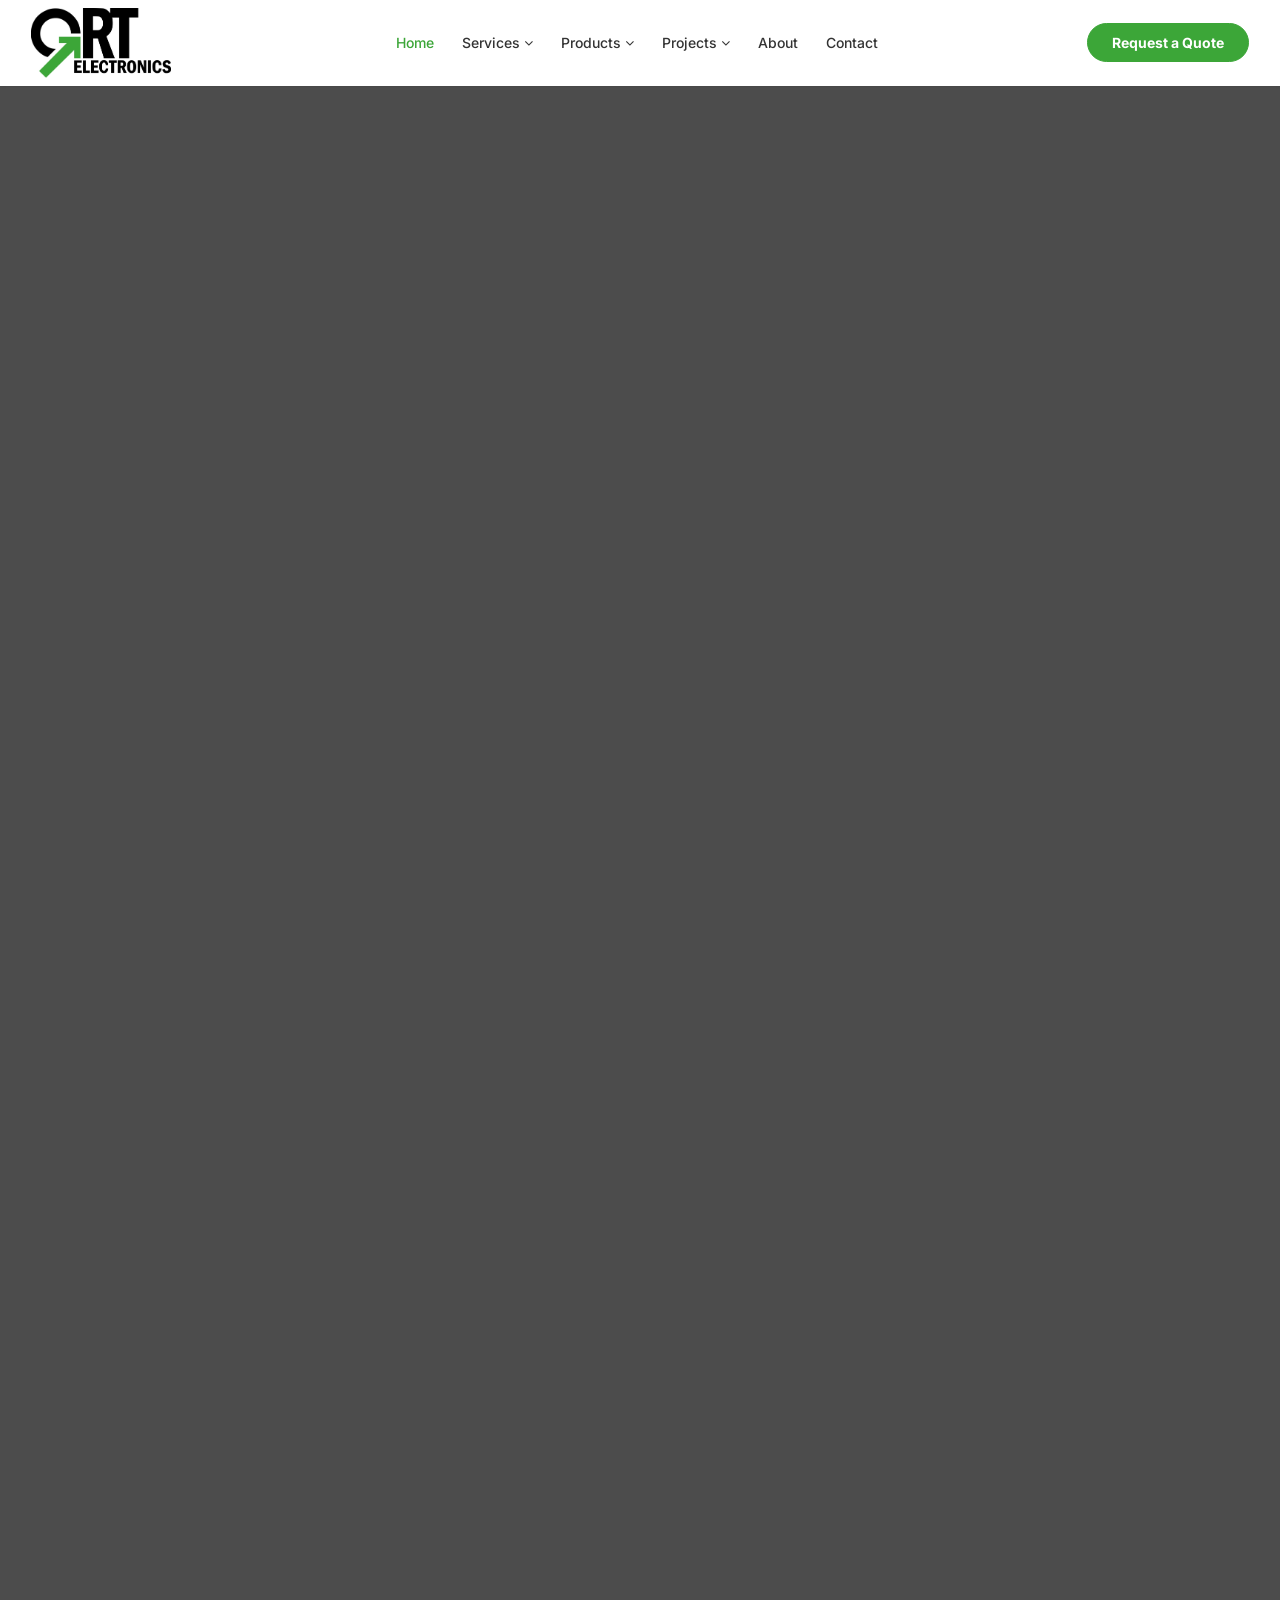
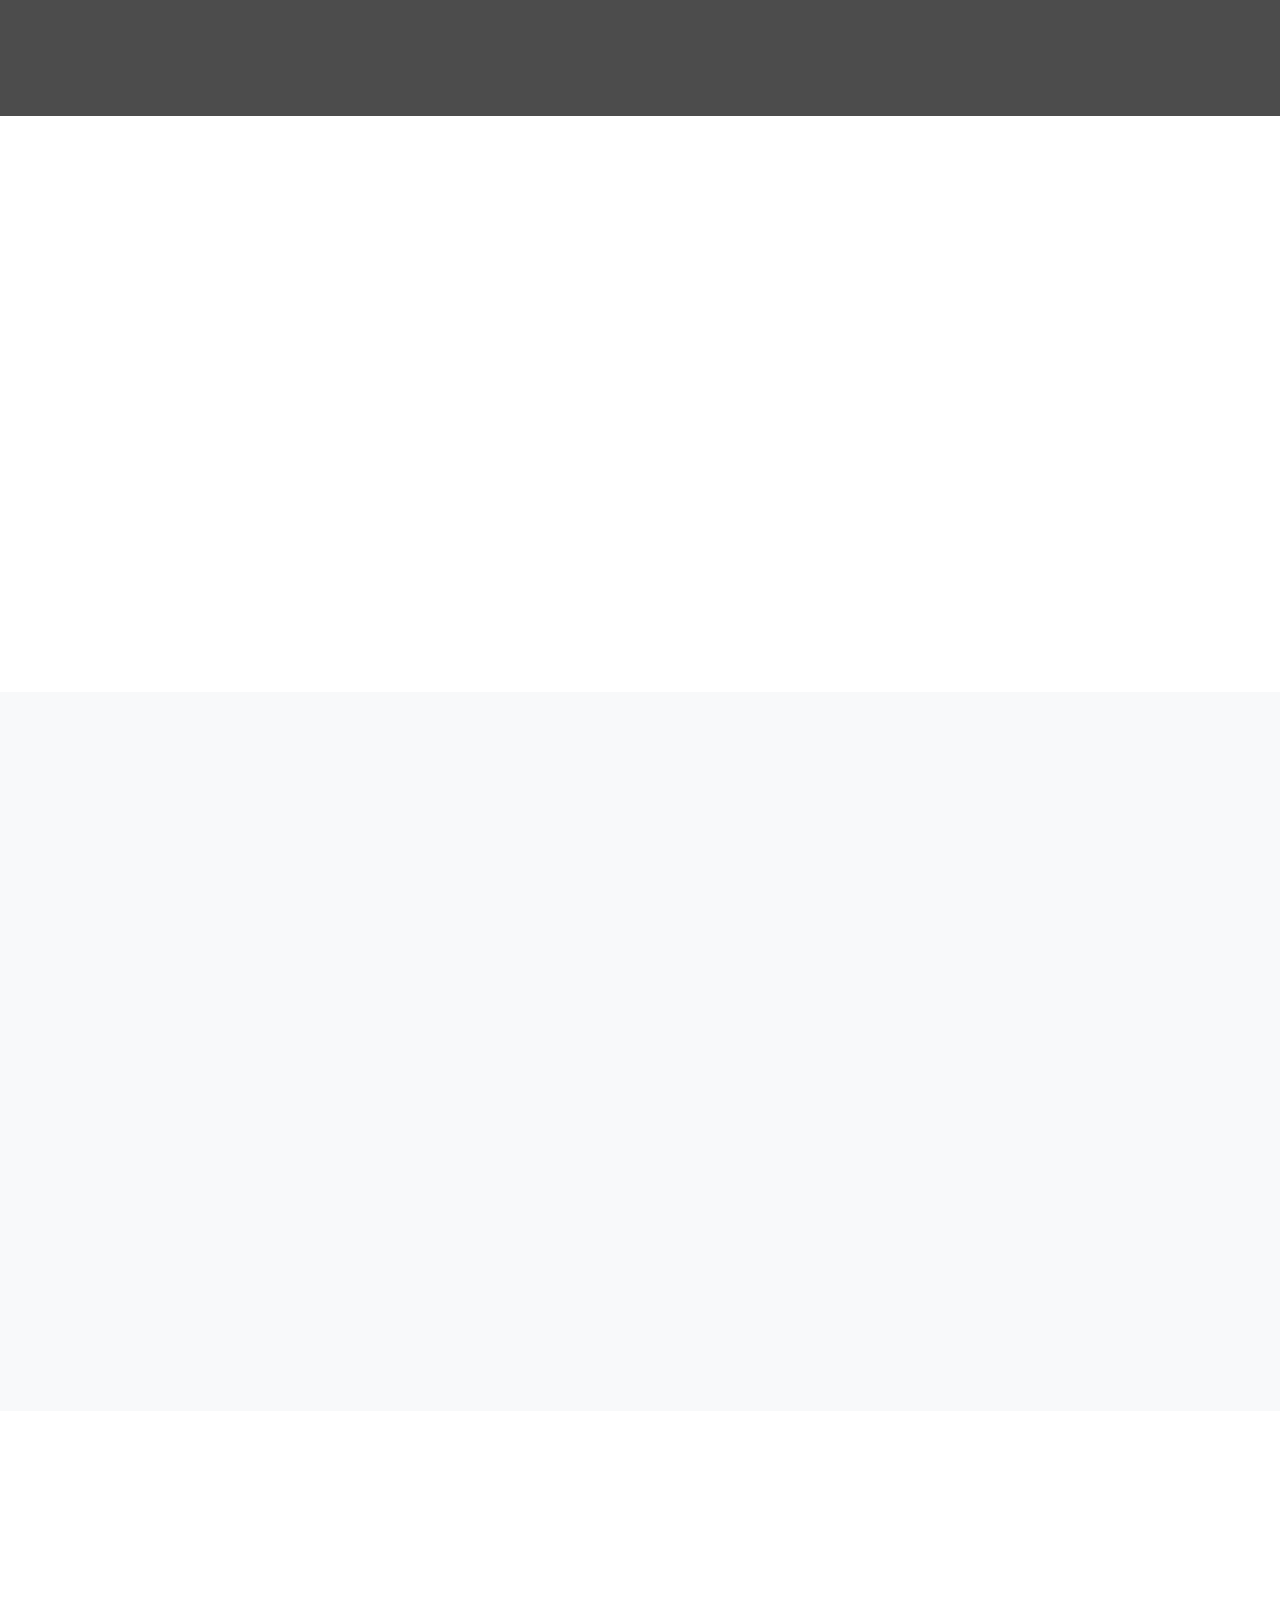
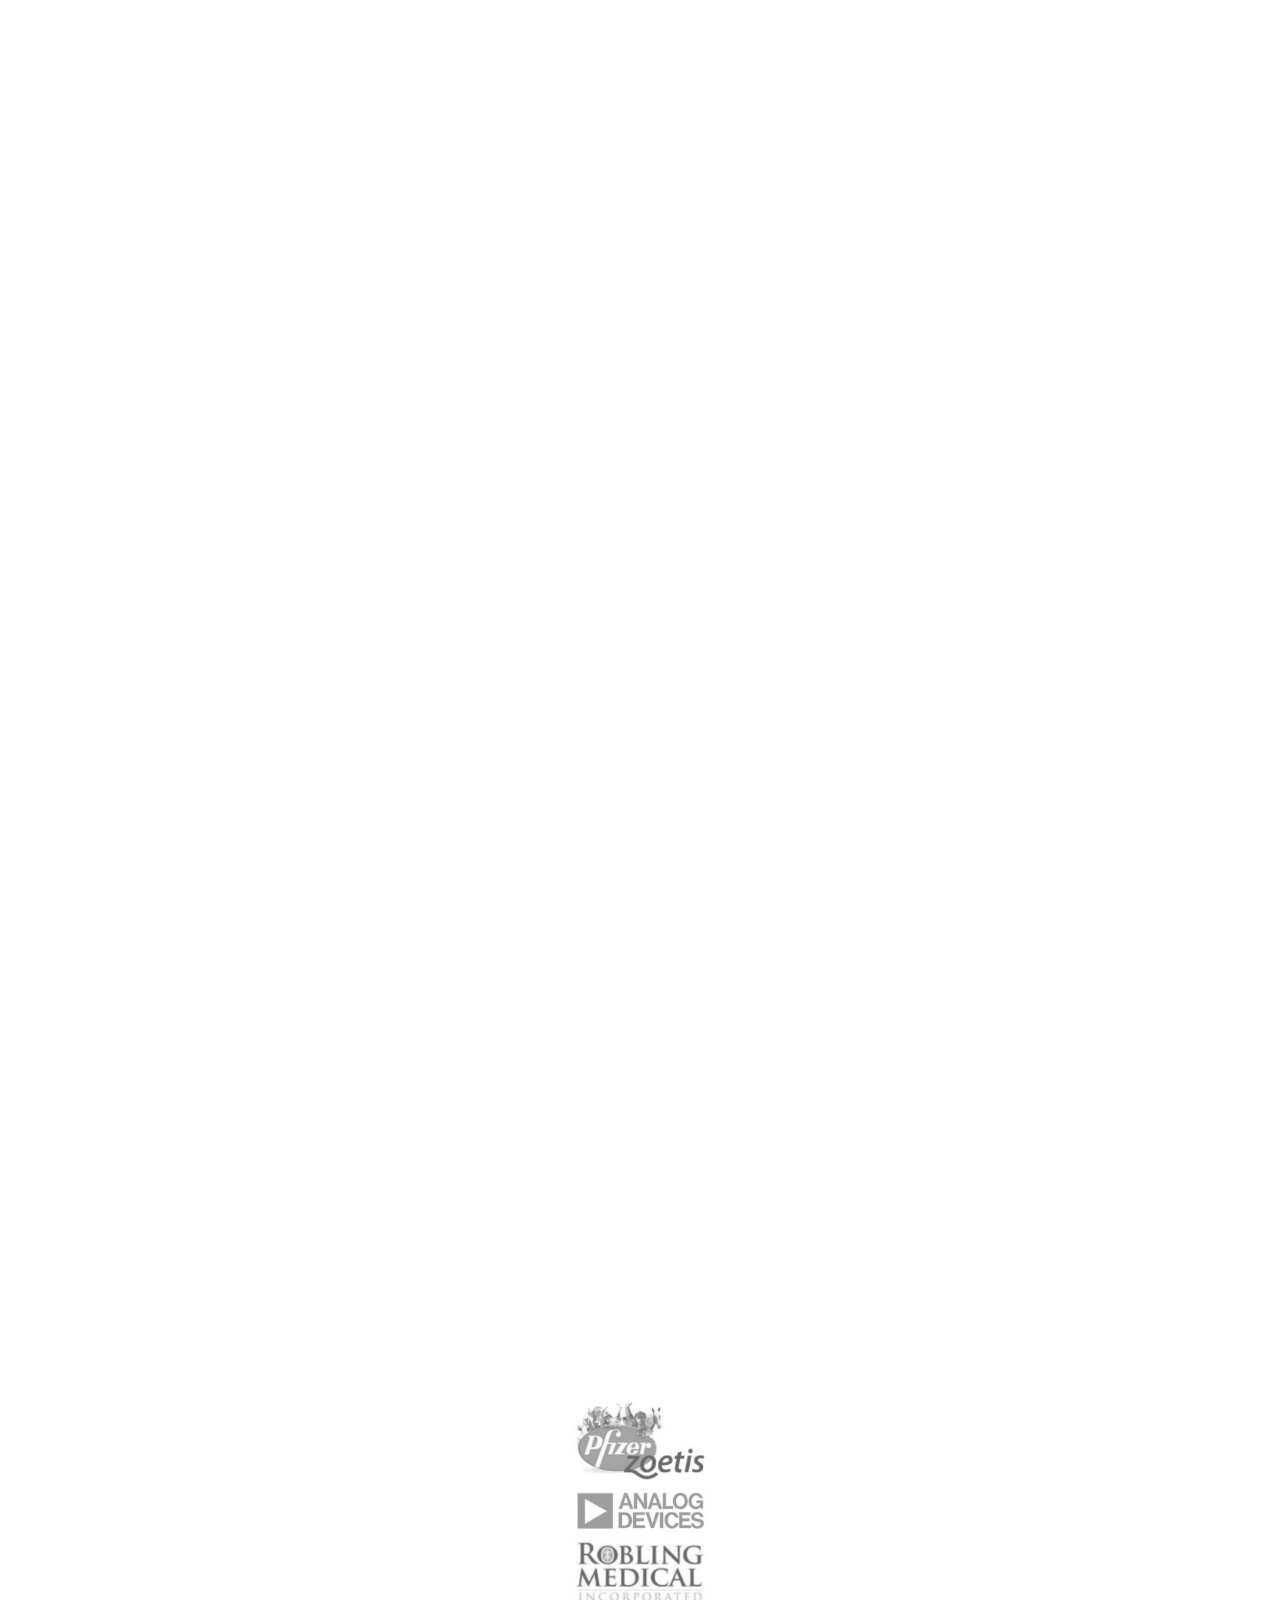
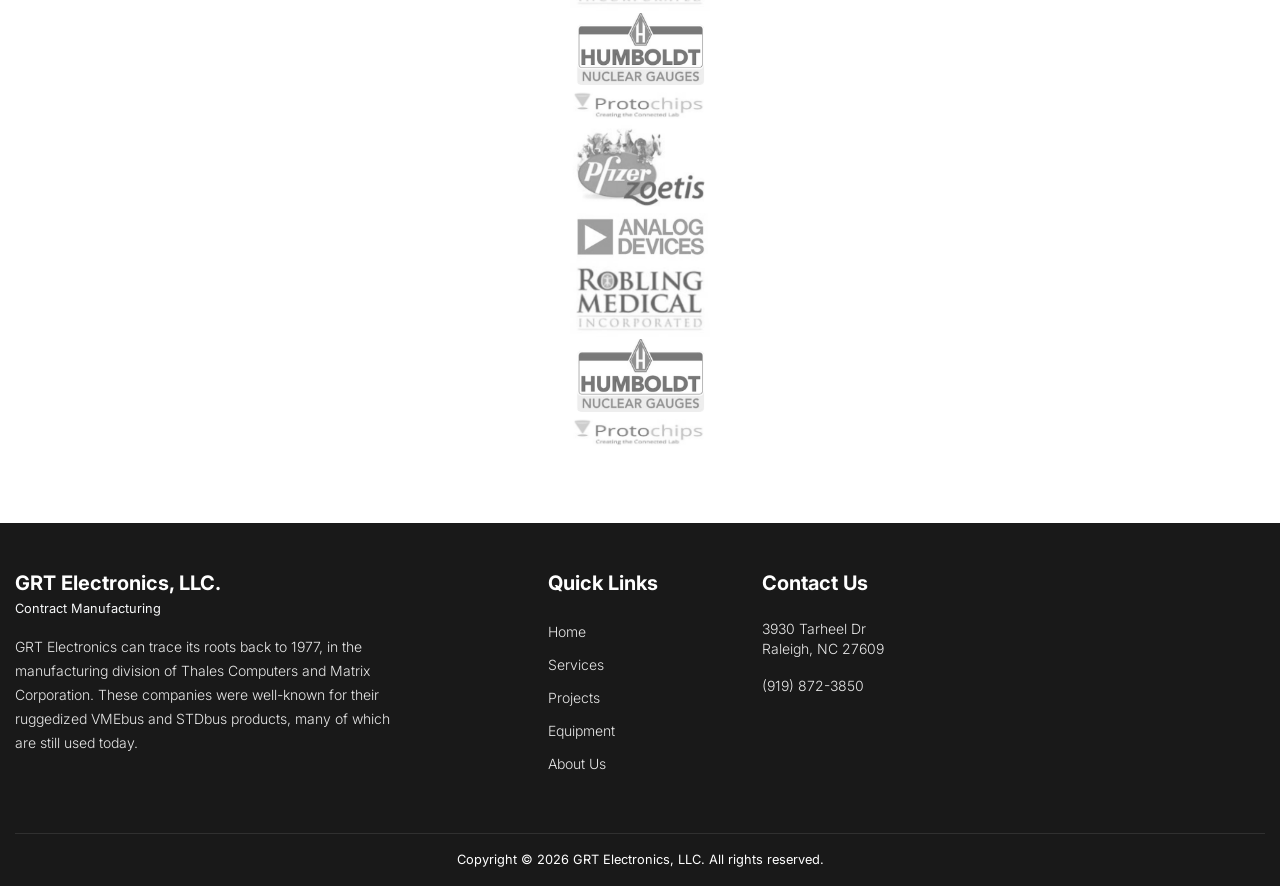
==== index.html @ ee2678ef "added new html" ====
<!DOCTYPE html>
<html lang="en">

<head>
  <meta charset="utf-8">
  <meta http-equiv="X-UA-Compatible" content="IE=edge">
  <meta name="viewport" content="width=device-width, initial-scale=1">
  <title>GRT Electronics - Contract Manufacturing</title>

  <link href="https://fonts.googleapis.com/css2?family=Figtree:ital,wght@0,300..900;1,300..900&display=swap"
    rel="stylesheet">

  <link href="https://unpkg.com/aos@2.3.1/dist/aos.css" rel="stylesheet">

  <link
    href="https://fonts.googleapis.com/css2?family=Inter:ital,opsz,wght@0,14..32,100..900;1,14..32,100..900&display=swap"
    rel="stylesheet">

  <link href="https://maxcdn.bootstrapcdn.com/bootstrap/4.0.0/css/bootstrap.min.css" rel="stylesheet">
  <link rel="stylesheet" href="https://maxcdn.bootstrapcdn.com/font-awesome/4.7.0/css/font-awesome.min.css">
  <link rel="stylesheet" type="text/css" href="https://cdn.jsdelivr.net/npm/slick-carousel@1.8.1/slick/slick.css" />
  <link rel="stylesheet" type="text/css"
    href="https://cdn.jsdelivr.net/npm/slick-carousel@1.8.1/slick/slick-theme.css" />
  <link href="assets/css/style.css" rel="stylesheet">
  <link href="assets/css/responsive.css" rel="stylesheet">

</head>

<body>

  <!-- Start header -->
  <header id="header" class="bg-white shadow-sm sticky-top">
    <div class="container">
      <nav class="navbar navbar-expand-lg navbar-light py-2">
        <a class="navbar-brand d-flex align-items-center p-0" href="#">
          <img src="assets/images/GRTELECTRONICSlogo.jpg" width="140" height="auto" />
        </a>
        <button class="navbar-toggler" type="button" data-toggle="collapse" data-target="#navbarNav">
          <span class="navbar-toggler-icon"></span>
        </button>
        <div class="collapse navbar-collapse" id="navbarNav">
          <ul class="navbar-nav mx-auto">
            <li class="nav-item active"><a class="nav-link" href="#">Home</a></li>
            <li class="nav-item"><a class="nav-link" href="#">Services <i class="fa fa-angle-down"></i></a></li>
            <li class="nav-item"><a class="nav-link" href="#">Products <i class="fa fa-angle-down"></i></a></li>
            <li class="nav-item"><a class="nav-link" href="#">Projects <i class="fa fa-angle-down"></i></a></li>
            <li class="nav-item"><a class="nav-link" href="#">About</a></li>
            <li class="nav-item"><a class="nav-link" href="#">Contact</a></li>
          </ul>
          <div class="form-inline mt-2 mt-lg-0">
            <a href="#" class="btn btn-success btn-sm px-4 py-2 font-weight-bold shadow-sm custom-btn">Request
              a
              Quote</a>
          </div>
        </div>
      </nav>
    </div>
  </header>
  <!-- End Header -->

  <!-- Start body content -->
  <div class="main_wrap">

    <!-- Slider Section -->
    <section class="main-slider-wrap">
      <div class="main-slider">
        <div class="slider-item">
          <div class="slider-item-bg"
            style="background-image: url('https://images.unsplash.com/photo-1517420704952-d9f39e95b43e?ixlib=rb-4.0.3&auto=format&fit=crop&w=1920&q=80');">
            <div class="container text-white slider-content" data-aos="fade-up" data-aos-duration="1500">
              <h1 class="font-weight-bold display-4 mb-3">Automated SMT Lines</h1>
              <p class="lead" style="max-width: 600px;">Capable of placing packages as small as 0402 and as complex as
                1100 pins BGAs</p>
              <div class="mt-4 pt-2">
                <a href="#" class="btn btn-success px-4 py-2 font-weight-bold shadow-sm custom-btn mr-3">Get a Quote</a>
                <a href="#" class="btn btn-outline-light px-4 py-2 font-weight-bold shadow-sm custom-btn">View
                  Services</a>
              </div>
            </div>
          </div>
        </div>
        <div class="slider-item">
          <div class="slider-item-bg"
            style="background-image: url('https://images.unsplash.com/photo-1555664424-778a1e5e1b48?ixlib=rb-4.0.3&auto=format&fit=crop&w=1920&q=80');">
            <div class="container text-white slider-content" data-aos="fade-up" data-aos-duration="1500">
              <h1 class="font-weight-bold display-4 mb-3">High Quality Manufacturing</h1>
              <p class="lead" style="max-width: 600px;">Delivering state-of-the-art electronics assemblies with
                uncompromised quality.</p>
              <div class="mt-4 pt-2">
                <a href="#" class="btn btn-success px-4 py-2 font-weight-bold shadow-sm custom-btn mr-3">Get a Quote</a>
                <a href="#" class="btn btn-outline-light px-4 py-2 font-weight-bold shadow-sm custom-btn">View
                  Services</a>
              </div>
            </div>
          </div>
        </div>
      </div>
    </section>

    <!-- Electronics Manufacturing -->
    <section class="electronics-manufacturing pt-60 pb-60 bg-white">
      <div class="container">
        <div class="row">
          <div class="col-md-12 text-center section-header" data-aos="fade-up" data-aos-duration="1000">
            <h2 class="font-weight-bold text-success mb-3">Electronics Manufacturing</h2>
            <p class="text-muted" style="max-width: 900px; margin: 0 auto 50px auto;">GRT Electronics is a contract
              manufacturer offering full production services for our clients in a leaner and cost-effective approach. We
              are
              dedicated to on-time, schedule-driven performance with open communication to our clients.</p>
          </div>
        </div>

        <div class="row align-items-center">
          <div class="col-md-6">
            <div class="electrical-image" data-aos="fade-up" data-aos-duration="1500">
              <img src="http://www.grtelectronics.com/Images/Free/Circ%20(3).jpg" alt="">
            </div>
          </div>
          <div class="col-md-6">
            <div class="electrical-content" data-aos="fade-up" data-aos-duration="1500">
              <h3 class="font-weight-bold mb-4">We primarily serve customers searching for the following services:</h3>
              <ul class="list-unstyled check-list text-secondary">
                <li>Quick-turn
                  prototype production</li>
                <li>Contract
                  manufacturing usually 1~1000 pcs runs, but have gone as high as 5000 for a
                  single run</li>
                <li>Inventory
                  management and partial turnkey services</li>
                <li>Prototype/Production design assistance</li>
                <li>Consultation; problem
                  solving; cost reduction; process/manufacturing engineering</li>
                <li>Component/XRAY services</li>
              </ul>
            </div>
          </div>
        </div>
      </div>
    </section>

    <!-- Services Section -->
    <section class="services-section pb-60 bg-light pt-60">
      <div class="container">
        <div class="row mb-5">
          <div class="col-12 text-center section-header" data-aos="fade-up" data-aos-duration="1000">
            <h2 class="font-weight-bold text-success mb-3">Our Services</h2>
            <p class="text-muted" style="max-width: 700px; margin: 0 auto;">We offer a variety of services that fit
              within our scope as a contract manufacturer.</p>
          </div>
        </div>
        <div class="row">
          <div class="col-md-4 mb-4">
            <div class="card border-0 shadow-sm h-100 py-4 px-3 text-center  service-card" data-aos="fade-up"
              data-aos-duration="1500">
              <div class="card-body">
                <i class="fa fa-microchip fa-3x mb-4 text-success"></i>
                <div class="service-content">
                  <h3 class="card-title font-weight-bold mb-2">Through Hole Assembly</h3>
                  <p class="text-secondary">Lorem ipsum dolor sit amet, consectetur adipiscing elit, sed do eiusmod
                    tempor
                    incididunt ut labore
                    et dolore magna aliqua. Ut enim ad minim veniam, nisi ut aliquip ex ea commodo consequat.</p>
                </div>
              </div>
            </div>
          </div>
          <div class="col-md-4 mb-4">
            <div class="card border-0 shadow-sm h-100 py-4 px-3 text-center  service-card" data-aos="fade-up"
              data-aos-duration="1700">
              <div class="card-body">
                <i class="fa fa-cogs fa-3x mb-4 text-success"></i>
                <div class="service-content">
                  <h3 class="card-title font-weight-bold mb-2">Surface Mount Assembly</h3>
                  <p class="text-secondary">Lorem ipsum dolor sit amet, consectetur adipiscing elit, sed do eiusmod
                    tempor
                    incididunt ut labore
                    et dolore magna aliqua. Ut enim ad minim veniam, nisi ut aliquip ex ea commodo consequat.</p>
                </div>
              </div>
            </div>
          </div>
          <div class="col-md-4 mb-4">
            <div class="card border-0 shadow-sm h-100 py-4 px-3 text-center  service-card" data-aos="fade-up"
              data-aos-duration="1900">
              <div class="card-body">
                <i class="fa fa-wrench fa-3x mb-4 text-success"></i>
                <div class="service-content">
                  <h3 class="card-title font-weight-bold mb-2">Mechanical Assembly</h3>
                  <p class="text-secondary">Lorem ipsum dolor sit amet, consectetur adipiscing elit, sed do eiusmod
                    tempor
                    incididunt ut labore
                    et dolore magna aliqua. Ut enim ad minim veniam, nisi ut aliquip ex ea commodo consequat.</p>
                </div>
              </div>
            </div>
          </div>
          <div class="col-md-4 mb-4">
            <div class="card border-0 shadow-sm h-100 py-4 px-3 text-center service-card" data-aos="fade-up"
              data-aos-duration="2100">
              <div class="card-body">
                <i class="fa fa-lightbulb-o fa-3x mb-4 text-success"></i>
                <div class="service-content">
                  <h3 class="card-title font-weight-bold mb-2">Prototype Assistance</h3>
                  <p class="text-secondary">Lorem ipsum dolor sit amet, consectetur adipiscing elit, sed do eiusmod
                    tempor
                    incididunt ut labore
                    et dolore magna aliqua. Ut enim ad minim veniam, nisi ut aliquip ex ea commodo consequat.</p>
                </div>
              </div>
            </div>
          </div>
          <div class="col-md-4 mb-4">
            <div class="card border-0 shadow-sm h-100 py-4 px-3 text-center  service-card" data-aos="fade-up"
              data-aos-duration="1000">
              <div class="card-body">
                <i class="fa fa-refresh fa-3x mb-4 text-success"></i>
                <div class="service-content">
                  <h3 class="card-title font-weight-bold mb-2">Rework</h3>
                  <p class="text-secondary">Lorem ipsum dolor sit amet, consectetur adipiscing elit, sed do eiusmod
                    tempor
                    incididunt ut labore
                    et dolore magna aliqua. Ut enim ad minim veniam, nisi ut aliquip ex ea commodo consequat.</p>
                </div>
              </div>
            </div>
          </div>
          <div class="col-md-4 mb-4">
            <div class="card border-0 shadow-sm h-100 py-4 px-3 text-center service-card" data-aos="fade-up"
              data-aos-duration="1000">
              <div class="card-body">
                <i class="fa fa-check-square-o fa-3x mb-4 text-success"></i>
                <div class="service-content">
                  <h3 class="card-title font-weight-bold mb-2">Test</h3>
                  <p class="text-secondary">Lorem ipsum dolor sit amet, consectetur adipiscing elit, sed do eiusmod
                    tempor
                    incididunt ut labore
                    et dolore magna aliqua. Ut enim ad minim veniam, nisi ut aliquip ex ea commodo consequat.</p>
                </div>
              </div>
            </div>
          </div>
        </div>
      </div>
    </section>

    <!-- Projects Section -->
    <section class="projects-section pt-60 pb-5 bg-white">
      <div class="container">
        <div class="row text-center mb-5">
          <div class="col-12 section-header" data-aos="fade-up" data-aos-duration="1000">
            <h2 class="font-weight-bold text-success mb-3">Our Projects</h2>
            <p class="text-muted" style="max-width: 700px; margin: 0 auto;">From IT server infrastructure to industrial
              control systems, we put our premium manufacturing techniques to work for your diverse assemblies.</p>
          </div>
        </div>
        <div class="row">
          <div class="col-md-3 mb-4">
            <div class="card shadow-sm border border-light h-100  project-card" data-aos="fade-up"
              data-aos-duration="1000">
              <img class="card-img-top rounded-0"
                src="https://images.unsplash.com/photo-1558494949-ef010cbdcc31?auto=format&fit=crop&w=400&h=250&q=80"
                alt="AI Server Rack">
              <div class="card-body d-flex flex-column">
                <h3 class="card-title font-weight-bold text-black mb-2">AI Server Rack Assembly</h3>
                <p class="card-text  text-secondary mb-3">Complete rack integration solutions for high performance
                  computing.</p>
                <ul class="list-unstyled  text-secondary mb-4">
                  <li><i class="fa fa-caret-right text-success mr-2"></i>Rack Integration</li>
                  <li><i class="fa fa-caret-right text-success mr-2"></i>Cable Management</li>
                  <li><i class="fa fa-caret-right text-success mr-2"></i>Thermal Enclosures</li>
                </ul>
                <a href="#" class="text-success small font-weight-bold mt-auto">Learn More <i
                    class="fa fa-angle-right ml-1"></i></a>
              </div>
            </div>
          </div>
          <div class="col-md-3 mb-4">
            <div class="card shadow-sm border border-light h-100  project-card" data-aos="fade-up"
              data-aos-duration="1000">
              <img class="card-img-top rounded-0"
                src="https://images.unsplash.com/photo-1621905252507-b35492cc74b4?auto=format&fit=crop&w=400&h=250&q=80"
                alt="Switchboard">
              <div class="card-body d-flex flex-column">
                <h3 class="card-title font-weight-bold text-black mb-2">Switchboard Assembly</h3>
                <p class="card-text  text-secondary mb-3">Low Voltage electrical switchboards with shell integration.
                </p>
                <ul class="list-unstyled  text-secondary mb-4">
                  <li><i class="fa fa-caret-right text-success mr-2"></i>UL/CE Transformer</li>
                  <li><i class="fa fa-caret-right text-success mr-2"></i>Power System Integration</li>
                </ul>
                <a href="#" class="text-success small font-weight-bold mt-auto">Learn More <i
                    class="fa fa-angle-right ml-1"></i></a>
              </div>
            </div>
          </div>
          <div class="col-md-3 mb-4">
            <div class="card shadow-sm border border-light h-100  project-card" data-aos="fade-up"
              data-aos-duration="1000">
              <img class="card-img-top rounded-0"
                src="https://images.unsplash.com/photo-1579532536935-619928decd08?auto=format&fit=crop&w=400&h=250&q=80"
                alt="Control Panel">
              <div class="card-body d-flex flex-column">
                <h3 class="card-title font-weight-bold text-black mb-2">Control Panel Assemblies</h3>
                <p class="card-text  text-secondary mb-3">Custom industrial control automation setups.</p>
                <ul class="list-unstyled  text-secondary mb-4">
                  <li><i class="fa fa-caret-right text-success mr-2"></i>Enclosure/Wiring Harness</li>
                  <li><i class="fa fa-caret-right text-success mr-2"></i>Functional Testing</li>
                </ul>
                <a href="#" class="text-success small font-weight-bold mt-auto">Learn More <i
                    class="fa fa-angle-right ml-1"></i></a>
              </div>
            </div>
          </div>
          <div class="col-md-3 mb-4">
            <div class="card shadow-sm border border-light h-100  project-card" data-aos="fade-up"
              data-aos-duration="1000">
              <img class="card-img-top rounded-0"
                src="https://images.unsplash.com/photo-1504917595217-d4dc5ebe6122?auto=format&fit=crop&w=400&h=250&q=80"
                alt="Value Added">
              <div class="card-body d-flex flex-column">
                <h3 class="card-title font-weight-bold text-black mb-2">Value Added Services</h3>
                <p class="card-text  text-secondary mb-3">Engineering support & extended manufacturing services.</p>
                <ul class="list-unstyled  text-secondary mb-4">
                  <li><i class="fa fa-caret-right text-success mr-2"></i>Purchasing / BOM Sourcing</li>
                  <li><i class="fa fa-caret-right text-success mr-2"></i>Testing and Burn-in</li>
                </ul>
                <a href="#" class="text-success small font-weight-bold mt-auto">Learn More <i
                    class="fa fa-angle-right ml-1"></i></a>
              </div>
            </div>
          </div>
        </div>
      </div>
    </section>

    <!-- Features Section -->
    <section class="features-section bg-white">
      <div class="container">
        <div class="row features-inner-box" data-aos="fade-up" data-aos-duration="1000">
          <div class="col-md-3 mb-4">
            <div class="card border border-light shadow-sm h-100 p-4 text-center">
              <div class="card-icon-wrapper mx-auto"><svg xmlns="http://www.w3.org/2000/svg" version="1.1"
                  xmlns:xlink="http://www.w3.org/1999/xlink" width="512" height="512" x="0" y="0" viewBox="0 0 512 512"
                  style="enable-background:new 0 0 512 512" xml:space="preserve" class="">
                  <g>
                    <path
                      d="M497.563 254.898c11.836-23.416 6.935-51.211-12.196-69.167L457.6 159.669c-6.405-6.01-10.32-12.793-12.324-21.347l-8.687-37.076C430.606 75.7 408.984 57.557 382.786 56.1l-38.021-2.115c-8.771-.488-16.131-3.167-23.163-8.43l-30.486-22.82c-21.002-15.722-49.229-15.724-70.234 0l-30.486 22.819c-7.032 5.264-14.393 7.943-23.163 8.431L129.212 56.1c-26.197 1.457-47.819 19.6-53.803 45.146l-8.687 37.077c-2.003 8.553-5.919 15.336-12.323 21.347l-27.768 26.061C7.5 203.686 2.599 231.482 14.435 254.898l17.18 33.985c3.963 7.84 5.323 15.553 4.28 24.275l-4.52 37.812c-3.113 26.051 10.999 50.494 35.117 60.824l35.006 14.992c8.074 3.458 14.074 8.492 18.883 15.843l20.843 31.871c14.359 21.958 40.881 31.612 65.998 24.021l36.452-11.016c8.409-2.542 16.241-2.541 24.648 0l36.452 11.016a59.365 59.365 0 0 0 17.2 2.561c19.353-.001 37.706-9.62 48.798-26.582l20.844-31.871c4.808-7.351 10.808-12.386 18.882-15.844l35.006-14.992c24.118-10.33 38.231-34.773 35.117-60.824l-4.52-37.813c-1.043-8.721.317-16.435 4.28-24.274zm-31.459 26.768c-5.377 10.637-7.303 21.559-5.888 33.391l4.52 37.812c2.299 19.235-7.722 36.591-25.529 44.218l-35.006 14.992c-10.955 4.692-19.451 11.821-25.974 21.794l-20.844 31.871c-10.602 16.212-29.437 23.066-47.979 17.462l-36.452-11.016c-5.704-1.724-11.327-2.586-16.953-2.586-5.624 0-11.25.862-16.953 2.586l-36.452 11.016c-18.542 5.603-37.376-1.25-47.979-17.462l-20.843-31.871c-6.524-9.974-15.021-17.103-25.975-21.794l-35.006-14.992c-17.808-7.626-27.828-24.983-25.529-44.218l4.52-37.812c1.415-11.833-.511-22.755-5.888-33.392l-17.18-33.985c-8.738-17.289-5.259-37.025 8.866-50.283l27.768-26.061c8.689-8.155 14.234-17.76 16.952-29.364l8.687-37.077c4.418-18.861 19.771-31.744 39.113-32.819l38.021-2.115c11.899-.662 22.321-4.456 31.862-11.597l30.486-22.82c15.508-11.608 35.551-11.609 51.059 0l30.486 22.82c9.541 7.141 19.964 10.935 31.862 11.597l38.021 2.115c19.343 1.076 34.695 13.958 39.113 32.82l8.687 37.076c2.718 11.605 8.264 21.21 16.953 29.364l27.767 26.061c14.125 13.257 17.604 32.994 8.866 50.283zM256 92.454C165.82 92.454 92.454 165.82 92.454 256S165.82 419.546 256 419.546 419.546 346.18 419.546 256 346.18 92.454 256 92.454zm0 311.092c-81.357 0-147.546-66.189-147.546-147.546S174.643 108.454 256 108.454 403.546 174.643 403.546 256 337.357 403.546 256 403.546zm68.093-221.676h-.119c-7.994.031-15.491 3.173-21.108 8.848l-66.341 67.001-27.398-27.399c-5.658-5.658-13.182-8.774-21.186-8.774-8.005 0-15.528 3.116-21.187 8.775-11.681 11.682-11.681 30.69 0 42.371l48.661 48.661c5.841 5.84 13.513 8.761 21.186 8.761s15.346-2.92 21.187-8.761c18.449-18.45 37.064-37.332 55.067-55.591a18653.75 18653.75 0 0 1 32.48-32.891c11.602-11.708 11.541-30.68-.136-42.292-5.649-5.62-13.14-8.709-21.106-8.709zm9.877 39.738a19406.177 19406.177 0 0 0-32.51 32.92c-17.982 18.24-36.577 37.101-54.986 55.51-5.444 5.444-14.303 5.444-19.745 0l-48.66-48.661c-5.443-5.443-5.443-14.301 0-19.745a13.87 13.87 0 0 1 9.872-4.088c3.729 0 7.236 1.452 9.872 4.088l33.083 33.084a8.002 8.002 0 0 0 5.657 2.343h.02a8 8 0 0 0 5.665-2.371l71.998-72.715a13.768 13.768 0 0 1 9.8-4.105h.056c3.709 0 7.196 1.438 9.826 4.053 5.431 5.404 5.455 14.234.052 19.687z"
                      fill="#3ca638" opacity="1" data-original="#3ca638" class=""></path>
                  </g>
                </svg></div>
              <h3 class="font-weight-bold mb-3 text-black">Quality</h3>
              <p class="small text-muted mb-0">We are an ISO 9001:2015 Registered contract manufacturer strictly
                following IPC & J-STD standard metrics inside our Quality Management System.</p>
            </div>
          </div>
          <div class="col-md-3 mb-4">
            <div class="card border border-light shadow-sm h-100 p-4 text-center">
              <div class="card-icon-wrapper mx-auto mb-3">
                <h2 class="display-4  mb-0" style="color: #3ca638;">40+</h2>
              </div>
              <h3 class="font-weight-bold text-black mb-3">Experience</h3>
              <p class="small text-muted mb-0">With over 40 years experience in electronics manufacturing, you can place
                your pioneering tech progress in safe hands for successful projects.</p>
            </div>
          </div>
          <div class="col-md-3 mb-4">
            <div class="card border border-light shadow-sm h-100 p-4 text-center">
              <div class="card-icon-wrapper mx-auto"><svg xmlns="http://www.w3.org/2000/svg" version="1.1"
                  xmlns:xlink="http://www.w3.org/1999/xlink" width="512" height="512" x="0" y="0" viewBox="0 0 24 24"
                  style="enable-background:new 0 0 512 512" xml:space="preserve" class="">
                  <g>
                    <path
                      d="m14 9.09 8.81 1.75c.71.15 1.19.75 1.19 1.46v10.2c0 .83-.67 1.5-1.5 1.5h-9c.28 0 .5-.22.5-.5V23h8.5c.27 0 .5-.22.5-.5V12.3c0-.23-.16-.44-.39-.49L14 10.11z"
                      fill="#3ca638" opacity="1" data-original="#3ca638" class=""></path>
                    <path
                      d="M19.5 14c.28 0 .5.22.5.5s-.22.5-.5.5h-2c-.28 0-.5-.22-.5-.5s.22-.5.5-.5zM19.5 17c.28 0 .5.22.5.5s-.22.5-.5.5h-2c-.28 0-.5-.22-.5-.5s.22-.5.5-.5zM19.5 20c.28 0 .5.22.5.5s-.22.5-.5.5h-2c-.28 0-.5-.22-.5-.5s.22-.5.5-.5zM14 23.5c0 .28-.22.5-.5.5s-.5-.22-.5-.5v-14c0-.15.07-.29.18-.39.12-.09.27-.13.42-.1l.4.08V23z"
                      fill="#3ca638" opacity="1" data-original="#3ca638" class=""></path>
                    <path
                      d="M13 23v.5c0 .28.22.5.5.5h-4c.28 0 .5-.22.5-.5V23zM10.5 5c.28 0 .5.22.5.5s-.22.5-.5.5h-2c-.28 0-.5-.22-.5-.5s.22-.5.5-.5zM11 8.5c0 .28-.22.5-.5.5h-2c-.28 0-.5-.22-.5-.5s.22-.5.5-.5h2c.28 0 .5.22.5.5zM10.5 11c.28 0 .5.22.5.5s-.22.5-.5.5h-2c-.28 0-.5-.22-.5-.5s.22-.5.5-.5zM10.5 14c.28 0 .5.22.5.5s-.22.5-.5.5h-2c-.28 0-.5-.22-.5-.5s.22-.5.5-.5zM6 14.5c0 .28-.22.5-.5.5h-2c-.28 0-.5-.22-.5-.5s.22-.5.5-.5h2c.28 0 .5.22.5.5zM5.5 5c.28 0 .5.22.5.5s-.22.5-.5.5h-2c-.28 0-.5-.22-.5-.5s.22-.5.5-.5zM5.5 8c.28 0 .5.22.5.5s-.22.5-.5.5h-2c-.28 0-.5-.22-.5-.5s.22-.5.5-.5zM5.5 11c.28 0 .5.22.5.5s-.22.5-.5.5h-2c-.28 0-.5-.22-.5-.5s.22-.5.5-.5zM9 18.5c0-.28-.23-.5-.5-.5h-3c-.28 0-.5.22-.5.5V23H4v-4.5c0-.83.67-1.5 1.5-1.5h3c.83 0 1.5.67 1.5 1.5V23H9z"
                      fill="#3ca638" opacity="1" data-original="#3ca638" class=""></path>
                    <path d="M5 23h5v.5c0 .28-.22.5-.5.5h-5c-.28 0-.5-.22-.5-.5V23z" fill="#3ca638" opacity="1"
                      data-original="#3ca638" class=""></path>
                    <path
                      d="m1.75.2 10.99 1.67c.73.12 1.26.74 1.26 1.48v5.74l-.4-.08c-.15-.03-.3.01-.42.1-.11.1-.18.24-.18.39V3.35c0-.25-.18-.46-.42-.5L1.59 1.19c-.03-.01-.06-.01-.09-.01-.12 0-.23.04-.32.12-.12.1-.18.23-.18.38V22.5c0 .28.23.5.5.5H4v.5c0 .28.22.5.5.5h-3C.67 24 0 23.33 0 22.5V1.68C0 1.24.19.82.53.54.87.25 1.31.13 1.75.2z"
                      fill="#3ca638" opacity="1" data-original="#3ca638" class=""></path>
                  </g>
                </svg></div>
              <h3 class="font-weight-bold text-black mb-3">Small Business</h3>
              <p class="small text-muted mb-0">GRT is a single-owner small business operating out of Raleigh, NC since
                our incorporation in 1978 for better attention to detail.</p>
            </div>
          </div>
          <div class="col-md-3 mb-4">
            <div class="card border border-light shadow-sm h-100 p-4 text-center">
              <div class="card-icon-wrapper mx-auto"><svg xmlns="http://www.w3.org/2000/svg" version="1.1"
                  xmlns:xlink="http://www.w3.org/1999/xlink" width="512" height="512" x="0" y="0"
                  viewBox="0 0 512.012 512.012" style="enable-background:new 0 0 512 512" xml:space="preserve" class="">
                  <g>
                    <path
                      d="M347.066 377.722h97.132c16.447 0 29.827 13.242 29.998 29.688M317.066 407.722h156.821c16.347 0 30.164 12.816 30.613 29.157.465 16.954-13.14 30.843-29.988 30.843H291.433a60.005 60.005 0 0 1-25.579-5.725L142.84 404.023a69.075 69.075 0 0 0-60.34.701"
                      style="stroke-width:15;stroke-linecap:round;stroke-linejoin:round;stroke-miterlimit:10;"
                      fill="none" stroke="#3ca638" stroke-width="15" stroke-linecap="round" stroke-linejoin="round"
                      stroke-miterlimit="10" data-original="#3ca638" class=""></path>
                    <path
                      d="M112.5 234.222h60a104.996 104.996 0 0 1 74.246 30.754l91.092 91.092c5.68 5.47 9.228 13.146 9.228 21.655 0 16.568-13.432 30-30 30-8.284 0-15.784-3.358-21.213-8.787l-61.533-61.533a45 45 0 0 0-31.82-13.18M52.5 434.719l30-14.997v-185.5h-75v252.992l45-22.495V234.222M222.357 80.866l-16.84-2.447-7.531-15.259c-5.502-11.149-21.4-11.149-26.902 0l-7.531 15.259-16.84 2.447c-12.303 1.788-17.216 16.907-8.313 25.585l12.185 11.878-2.876 16.771c-2.102 12.253 10.76 21.598 21.764 15.813l15.062-7.918 15.062 7.918c11.004 5.785 23.866-3.559 21.764-15.813l-2.876-16.771 12.185-11.878c8.903-8.678 3.99-23.798-8.313-25.585z"
                      style="stroke-width:15;stroke-linecap:round;stroke-linejoin:round;stroke-miterlimit:10;"
                      fill="none" stroke="#3ca638" stroke-width="15" stroke-linecap="round" stroke-linejoin="round"
                      stroke-miterlimit="10" data-original="#3ca638" class=""></path>
                    <path
                      d="M242.871 48.962c-32.218-32.218-84.454-32.219-116.672 0-32.218 32.218-32.218 84.454 0 116.672 16.11 16.109 37.223 24.164 58.337 24.164h50.68l136.408 136.408c8.787 8.787 23.033 8.787 31.82 0s8.787-23.033 0-31.82L267.035 157.978v-50.68c0-21.114-8.054-42.228-24.164-58.336z"
                      style="stroke-width:15;stroke-linecap:round;stroke-linejoin:round;stroke-miterlimit:10;"
                      fill="none" stroke="#3ca638" stroke-width="15" stroke-linecap="round" stroke-linejoin="round"
                      stroke-miterlimit="10" data-original="#3ca638" class=""></path>
                    <path
                      d="m403.443 294.386 31.82-31.82c5.858-5.858 5.858-15.355 0-21.213-5.858-5.858-15.355-5.858-21.213 0l-31.82-31.82c5.858-5.858 5.858-15.355 0-21.213-5.858-5.858-15.355-5.858-21.213 0l-31.82 31.82"
                      style="stroke-width:15;stroke-linecap:round;stroke-linejoin:round;stroke-miterlimit:10;"
                      fill="none" stroke="#3ca638" stroke-width="15" stroke-linecap="round" stroke-linejoin="round"
                      stroke-miterlimit="10" data-original="#3ca638" class=""></path>
                  </g>
                </svg></div>
              <h3 class="font-weight-bold text-black mb-3">True Turn Key Service</h3>
              <p class="small text-muted mb-0">GRT offers true turnkey electronics manufacturing - we source the
                components, build the drawings, enabling a buyer's job to be straightforward.</p>
            </div>
          </div>
        </div>
      </div>
    </section>

    <!-- Latest News & Insights -->
    <section class="blogs-section py-5 bg-white">
      <div class="container">
        <div class="row text-center mb-5">
          <div class="col-12 section-header" data-aos="fade-up" data-aos-duration="1000">
            <h2 class="font-weight-bold text-success mb-3">Latest News & Insights</h2>
            <p class="text-muted mb-0">Stay updated with the latest from GRT Electronics</p>
          </div>
        </div>
        <div class="row">
          <div class="col-md-4 mb-4">
            <div class="card shadow-sm border border-light h-100 p-4 blog-grid" data-aos="fade-up"
              data-aos-duration="1000">
              <p class="text-success small font-weight-bold text-uppercase mb-2">Capabilities</p>
              <h3 class="font-weight-bold text-black">The Future of AI Server Rack Assembly</h3>
              <p class="text-muted  mb-4">How GRT is positioned leading the way in integrating high power computing
                systems with predictive maintenance.</p>
              <div class="d-flex justify-content-between align-items-center mt-auto">
                <span class="small text-muted"><em>Feb 11, 2024</em></span>
                <a href="#" class="text-success small font-weight-bold">Read More <i
                    class="fa fa-angle-right ml-1"></i></a>
              </div>
            </div>
          </div>
          <div class="col-md-4 mb-4">
            <div class="card shadow-sm border border-light h-100 p-4 blog-grid" data-aos="fade-up"
              data-aos-duration="1000">
              <p class="text-success small font-weight-bold text-uppercase mb-2">Quality</p>
              <h3 class="font-weight-bold text-black">Quality Standards in PCB Manufacturing</h3>
              <p class="text-muted  mb-4">Understanding IPC & J-STD metrics in PCBA processes and integrating new
                standard metrics in our supply.</p>
              <div class="d-flex justify-content-between align-items-center mt-auto">
                <span class="small text-muted"><em>Jan 18, 2024</em></span>
                <a href="#" class="text-success small font-weight-bold">Read More <i
                    class="fa fa-angle-right ml-1"></i></a>
              </div>
            </div>
          </div>
          <div class="col-md-4 mb-4">
            <div class="card shadow-sm border border-light h-100 p-4 blog-grid" data-aos="fade-up"
              data-aos-duration="1000">
              <p class="text-success small font-weight-bold text-uppercase mb-2">Engineering</p>
              <h3 class="font-weight-bold text-black">DFM Review: Reducing Cost Without Compromising Quality</h3>
              <p class="text-muted mb-4">Design for manufacturing - why an early review limits production delay
                and ensures full compliance.</p>
              <div class="d-flex justify-content-between align-items-center mt-auto">
                <span class="small text-muted"><em>Jan 02, 2024</em></span>
                <a href="#" class="text-success small font-weight-bold">Read More <i
                    class="fa fa-angle-right ml-1"></i></a>
              </div>
            </div>
          </div>
        </div>
      </div>
    </section>

    <!-- Trusted Partners -->
    <section class="partners-section pt-0 bg-white pb-5 text-center">
      <div class="container">
        <div class="section-header">
          <h2 class="font-weight-bold text-success mb-5" data-aos="fade-up" data-aos-duration="1000">
            Trusted
            By
            Industry Leaders</h2>
        </div>
        <div class="partners-slider pt-3 pb-4">
          <div class="partner-item">
            <img src="assets/images/p1.png" alt="">
          </div>
          <div class="partner-item">
            <img src="assets/images/p2.png" alt="">
          </div>
          <div class="partner-item">
            <img src="assets/images/p3.png" alt="">
          </div>
          <div class="partner-item">
            <img src="assets/images/p4.png" alt="">
          </div>
          <div class="partner-item">
            <img src="assets/images/p5.png" alt="">
          </div>
          <div class="partner-item">
            <img src="assets/images/p1.png" alt="">
          </div>
          <div class="partner-item">
            <img src="assets/images/p2.png" alt="">
          </div>
          <div class="partner-item">
            <img src="assets/images/p3.png" alt="">
          </div>
          <div class="partner-item">
            <img src="assets/images/p4.png" alt="">
          </div>
          <div class="partner-item">
            <img src="assets/images/p5.png" alt="">
          </div>
        </div>
      </div>
    </section>

  </div>
  <!-- End body content -->

  <!-- Start footer -->
  <footer id="footer" class="text-white pt-5">
    <div class="container" style="position: relative;">
      <div class="row">
        <div class="col-md-4 mb-4">
          <h5 class="font-weight-bold text-white mb-1">GRT Electronics, LLC.</h5>
          <p class="small text-light mb-3">Contract Manufacturing</p>
          <p class="footer-about-text">GRT Electronics can trace its roots back to 1977, in the
            manufacturing division of
            Thales Computers and
            Matrix Corporation. These companies were well-known for their ruggedized VMEbus and STDbus products, many of
            which are still used today.</p>
        </div>
        <div class="col-md-2 offset-md-1 mb-4">
          <h5 class="font-weight-bold text-white mb-4">Quick Links</h5>
          <ul class="list-unstyled small footer-links" style="line-height:1.8;">
            <li><a href="#" class="text-white ">Home</a></li>
            <li><a href="#" class="text-white  ">Services</a></li>
            <li><a href="#" class="text-white ">Projects</a></li>
            <li><a href="#" class="text-white  ">Equipment</a></li>
            <li><a href="#" class="text-white ">About Us</a></li>
          </ul>
        </div>

        <div class="col-md-2 mb-4">
          <div class="cotact-widget">
            <h5 class="font-weight-bold text-white mb-4">Contact Us</h5>
            <address>
              3930 Tarheel Dr <br>Raleigh, NC 27609
            </address>
            <p class="text-light mb-0"><a href="tel: (919) 872-3850">(919) 872-3850</a></p>
          </div>
        </div>
        <div class="col-md-3 mb-4 text-center">
          <div class="iso-logo">
            <img
              src="https://www.bowemachine.com/wp-content/uploads/2016/11/AMTIVO_ISO_9001-2015_Quality_Management_Wide.png"
              width="100%" alt="">
          </div>
        </div>
      </div>
      <div class="mt-4 pt-3 pb-3 text-center" style="border-top: 1px solid rgba(255,255,255,0.1);">
        <p class="small mb-0" style="color: #fff;">Copyright &copy; 2026 GRT Electronics, LLC. All rights reserved.</p>
      </div>
    </div>
  </footer>
  <!-- End footer -->

  <script src="https://cdnjs.cloudflare.com/ajax/libs/jquery/3.6.0/jquery.min.js"></script>
  <script src="https://cdnjs.cloudflare.com/ajax/libs/popper.js/1.12.9/umd/popper.min.js"></script>
  <script src="https://maxcdn.bootstrapcdn.com/bootstrap/4.0.0/js/bootstrap.min.js"></script>
  <script src="https://unpkg.com/aos@2.3.1/dist/aos.js"></script>
  <script type="text/javascript" src="https://cdn.jsdelivr.net/npm/slick-carousel@1.8.1/slick/slick.min.js"></script>

  <script>
    $(document).ready(function () {
      $('.main-slider').slick({
        dots: true,
        infinite: true,
        speed: 1000,
        fade: true,
        cssEase: 'linear',
        autoplay: false,
        autoplaySpeed: 4000,
        arrows: true,
        prevArrow: '<button type="button" class="slick-prev" style="left: 20px; z-index: 10;"><i class="fa fa-angle-left text-white"></i></button>',
        nextArrow: '<button type="button" class="slick-next" style="right: 20px; z-index: 10;"><i class="fa fa-angle-right text-white"></i></button>',
      });

      $('.partners-slider').slick({
        slidesToShow: 5,
        slidesToScroll: 1,
        autoplay: true,
        autoplaySpeed: 2000,
        arrows: false,
        dots: false,
        responsive: [
          {
            breakpoint: 991,
            settings: {
              slidesToShow: 3,
            }
          },
          {
            breakpoint: 576,
            settings: {
              slidesToShow: 2,
            }
          }
        ]
      });

      // Refresh AOS on slide change
      $('.main-slider').on('afterChange', function (event, slick, currentSlide) {
        AOS.refresh();
      });

      // Initialize AOS after slider and other DOM elements are ready
      AOS.init({
        duration: 800,
        once: false,
        offset: 100,
        easing: 'ease-in-out',
        mirror: true
      });

      // Refresh AOS on window load to ensure all positions are calculated correctly
      $(window).on('load', function () {
        AOS.refresh();
      });
    });


  </script>


</body>

</html>
---- assets/css/style.css ----
body,
html {
  font-size: 16px;
  line-height: 20px;
  overflow-x: hidden;
}

body * {
  outline: none;
}


a,
a:focus,
a:hover {
  text-decoration: none;
  outline: 0;
}


a {
  -webkit-transition: all .3s ease-in 0s;
  -moz-transition: all .3s ease-in 0s;
  -ms-transition: all .3s ease-in 0s;
  -o-transition: all .3s ease-in 0s;
  transition: all .3s ease-in 0s;
}

h1,
h2,
h3,
h4,
h5,
h6 {
  margin-top: 0;
  color: #020202;
}

img {
  max-width: 100%;
}

ul {
  list-style: none;
  padding-left: 0;
  margin-bottom: 0;
}

.container {
  max-width: 1280px;
}

body {
  /* font-family: "Figtree", sans-serif; */
  font-family: "Inter", sans-serif;
}

.text-success {
  color: #3ca638 !important;
}

.btn-success {
  background-color: #3ca638;
  border-color: #3ca638;
}

.bg-success {
  background-color: #3ca638 !important;
}

.main-slider .slick-slide {
  outline: none;
}

.btn.custom-btn {
  border-radius: 30px;
  transition: all 0.3s ease;
}

.btn-outline-light.custom-btn:hover {
  background-color: #3ca638;
  border-color: #3ca638;
  color: #fff;
}

.slider-content p.lead {
  font-size: 18px;
  line-height: 26px;
}

.pb-60 {
  padding-bottom: 60px;
}

.pt-60 {
  padding-top: 60px;
}

.text-muted {
  color: rgb(64, 64, 64) !important;
}

header#header {
  box-shadow: 0px 0px 3px rgb(0 0 0 / 12%);
}

.slider-item-bg {
  background-size: cover;
  background-position: center;
  padding: 180px 0;
  position: relative;
  min-height: calc(100vh - 85px);
  display: flex;
  align-items: center;
}

.slider-content h1 {
  color: #fff;
}

.slider-item-bg::after {
  content: '';
  position: absolute;
  top: 0;
  left: 0;
  right: 0;
  bottom: 0;
  background: rgba(0, 0, 0, 0.7);
}

.slider-content {
  position: relative;
  z-index: 2;
}

.card-icon-wrapper {
  display: inline-flex;
  align-items: center;
  justify-content: center;
  width: 64px;
  height: 64px;
  margin-bottom: 20px;
}

ul.check-list li {
  margin-bottom: 12px;
}

.partner-logo-box {
  background-color: white;
  padding: 20px 10px;
  font-weight: bold;
  border: 1px solid #e9ecef;
  box-shadow: 0 .125rem .25rem rgba(0, 0, 0, .075);
  border-radius: 4px;
  color: #555;
}

.project-card:hover {
  transform: translateY(-5px) !important;
  transition: transform 0.3s ease !important;
  box-shadow: 0 .5rem 1rem rgba(0, 0, 0, .15) !important;
}

.card {
  transition: transform 0.3s ease, box-shadow 0.3s ease;
}

.navbar-light .navbar-nav .nav-link {
  color: #333;
  font-weight: 500;
  font-size: 14px;
  margin: 0 6px;
}

.navbar-light .navbar-nav .nav-link:hover,
.navbar-light .navbar-nav .nav-item.active .nav-link {
  color: #3ca638;
}

.slick-prev:before,
.slick-next:before {
  display: none;
}

.slick-prev,
.slick-next {
  width: 40px;
  height: 40px;
  background: rgba(0, 0, 0, 0.3);
  border-radius: 50%;
  display: flex !important;
  align-items: center;
  justify-content: center;
  font-size: 24px;
}

.slick-prev:hover,
.slick-next:hover,
.slick-prev:focus,
.slick-next:focus {
  background: rgba(0, 0, 0, 0.6);
}

.slick-dots {
  bottom: 20px;
}

.slick-dots li button:before {
  color: white;
  font-size: 12px;
}

.slick-dots li.slick-active button:before {
  color: #2F6D27;
}

.section-header h2 {
  font-size: 36px;
}

.service-card p {
  line-height: 22px;
  font-size: 15px;
}

.service-card h3 {
  font-size: 24px;
}

.service-card:hover {
  transform: translateY(-5px) !important;
  transition: all 0.3s !important;
  box-shadow: 0 .5rem 1rem rgba(0, 0, 0, .15) !important;
  /* background: #3ca638; */
}

/* .service-card:hover h3,
.service-card:hover p {
  color: #fff !important;
}

.service-card:hover i {
  color: #fff !important;
} */

.service-card {
  border-radius: 12px;
}

.project-card h3 {
  font-size: 24px;
}

.project-card p {
  font-size: 14px;
}

.project-card ul li {
  font-size: 14px;
  margin-bottom: 3px;
}

.project-card {
  border-radius: 12px;
  overflow: hidden;
}

.main-slider {
  margin-bottom: 0 !important;
}

.section-header p {
  line-height: 22px;
}

.electrical-image img {
  border-radius: 16px;
}

.electrical-content ul li {
  position: relative;
  padding-left: 16px;
  font-size: 15px;
}

.electrical-content ul li:before {
  height: 6px;
  width: 6px;
  border-radius: 50%;
  background-color: #3ca638;
  margin-right: 10px;
  content: "";
  position: absolute;
  left: 0;
  top: 6px;
}

/* .features-section {
  background: url(http://grtelectronics.com/WhiteCircuit.png);
  position: relative;
} */

/* .features-section:before {
  content: "";
  position: absolute;
  left: 0;
  right: 0;
  top: 0;
  bottom: 0;
  background: #fff;
  opacity: 0.8;
} */

.partners-slider .slick-track {
  display: flex !important;
  align-items: center !important;
}

.partners-slider img {
  max-width: 140px;
  margin: 0 auto;
  opacity: 0.6;
  filter: grayscale(100%);
  transition: all 0.3s ease;
}

.partners-slider img:hover {
  opacity: 1;
  filter: grayscale(0%);
}

.partners-slider .slick-slide {
  padding: 0 15px;
  outline: none;
}

.blog-grid h3 {
  font-size: 24px;
}

.blog-grid {
  border-radius: 12px;
}

.blog-grid:hover {
  transform: translateY(-5px) !important;
  transition: all 0.3s !important;
  box-shadow: 0 .5rem 1rem rgba(0, 0, 0, .15) !important;
  /* background: #3ca638; */
}

.blog-grid p {
  font-size: 14px;
}

.features-section h3 {
  font-size: 20px;
}

.features-section p {
  font-size: 14px;
}

.features-section .card {
  border-radius: 12px;
}

.service-card .card-body {
  display: flex;
  padding: 0;
  text-align: left;
}

.service-content {
  margin-left: 20px;
}

.features-inner-box {
  background: #3ca638;
  padding: 50px;
  border-radius: 24px;
  position: relative;
}

.features-inner-box>.mb-4 {
  margin-bottom: 0 !important;
}

.footer-about-text {
  font-size: 14px;
  opacity: 0.9;
  font-weight: 300;
  line-height: 24px;
}

.footer-links li a {
  opacity: 0.9;
  font-weight: 300;
  font-size: 14px;
}

.footer-links li {
  margin-bottom: 8px;
}

.footer-links li a:hover {
  color: #fff !important;
}

#footer {
  background-image: url(https://images.unsplash.com/photo-1517420704952-d9f39e95b43e?ixlib=rb-4.0.3&auto=format&fit=crop&w=1920&q=80);
  background-size: cover;
  background-position: center;
  position: relative;
}

#footer::before {
  content: "";
  position: absolute;
  top: 0;
  left: 0;
  right: 0;
  bottom: 0;
  background: rgba(0, 0, 0, 0.9);
}

.cotact-widget address {
  opacity: 0.9;
  font-weight: 300;
  font-size: 14px;
}

.cotact-widget p a {
  font-size: 14px;
  opacity: 0.9;
  font-weight: 300;
  color: #fff;
}

.iso-logo img {
  max-width: 220px;
}

.iso-logo {
  float: right;
}
---- assets/css/responsive.css ----
/********************** Media Query *********************************/
@media (max-width:1199px) {}

@media (max-width: 991px) {}


@media (max-width: 767px) {}

@media (max-width: 580px) {
    .slider-content .btn {
        display: block;
        width: 100%;
        margin-right: 0 !important;
        margin-bottom: 15px;
    }
}

@media (max-width: 520px) {}

@media (max-width: 360px) {}
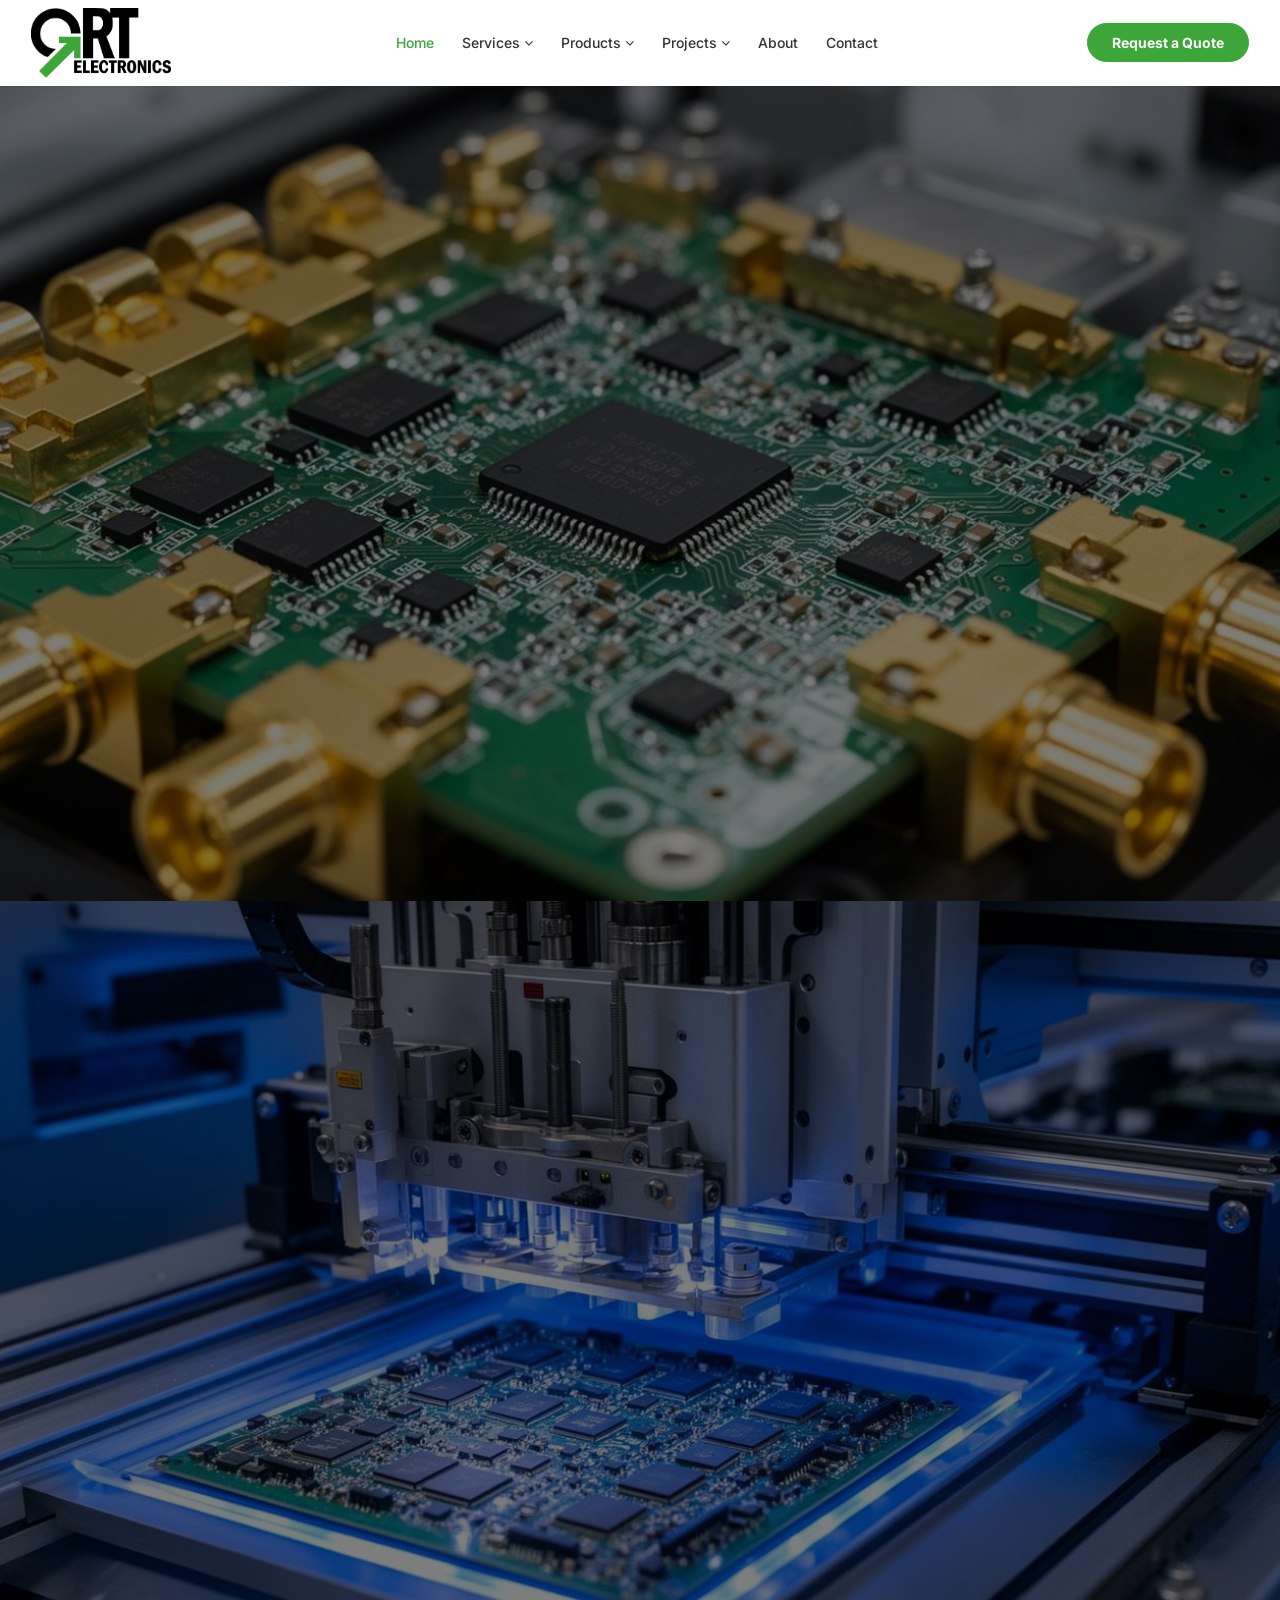
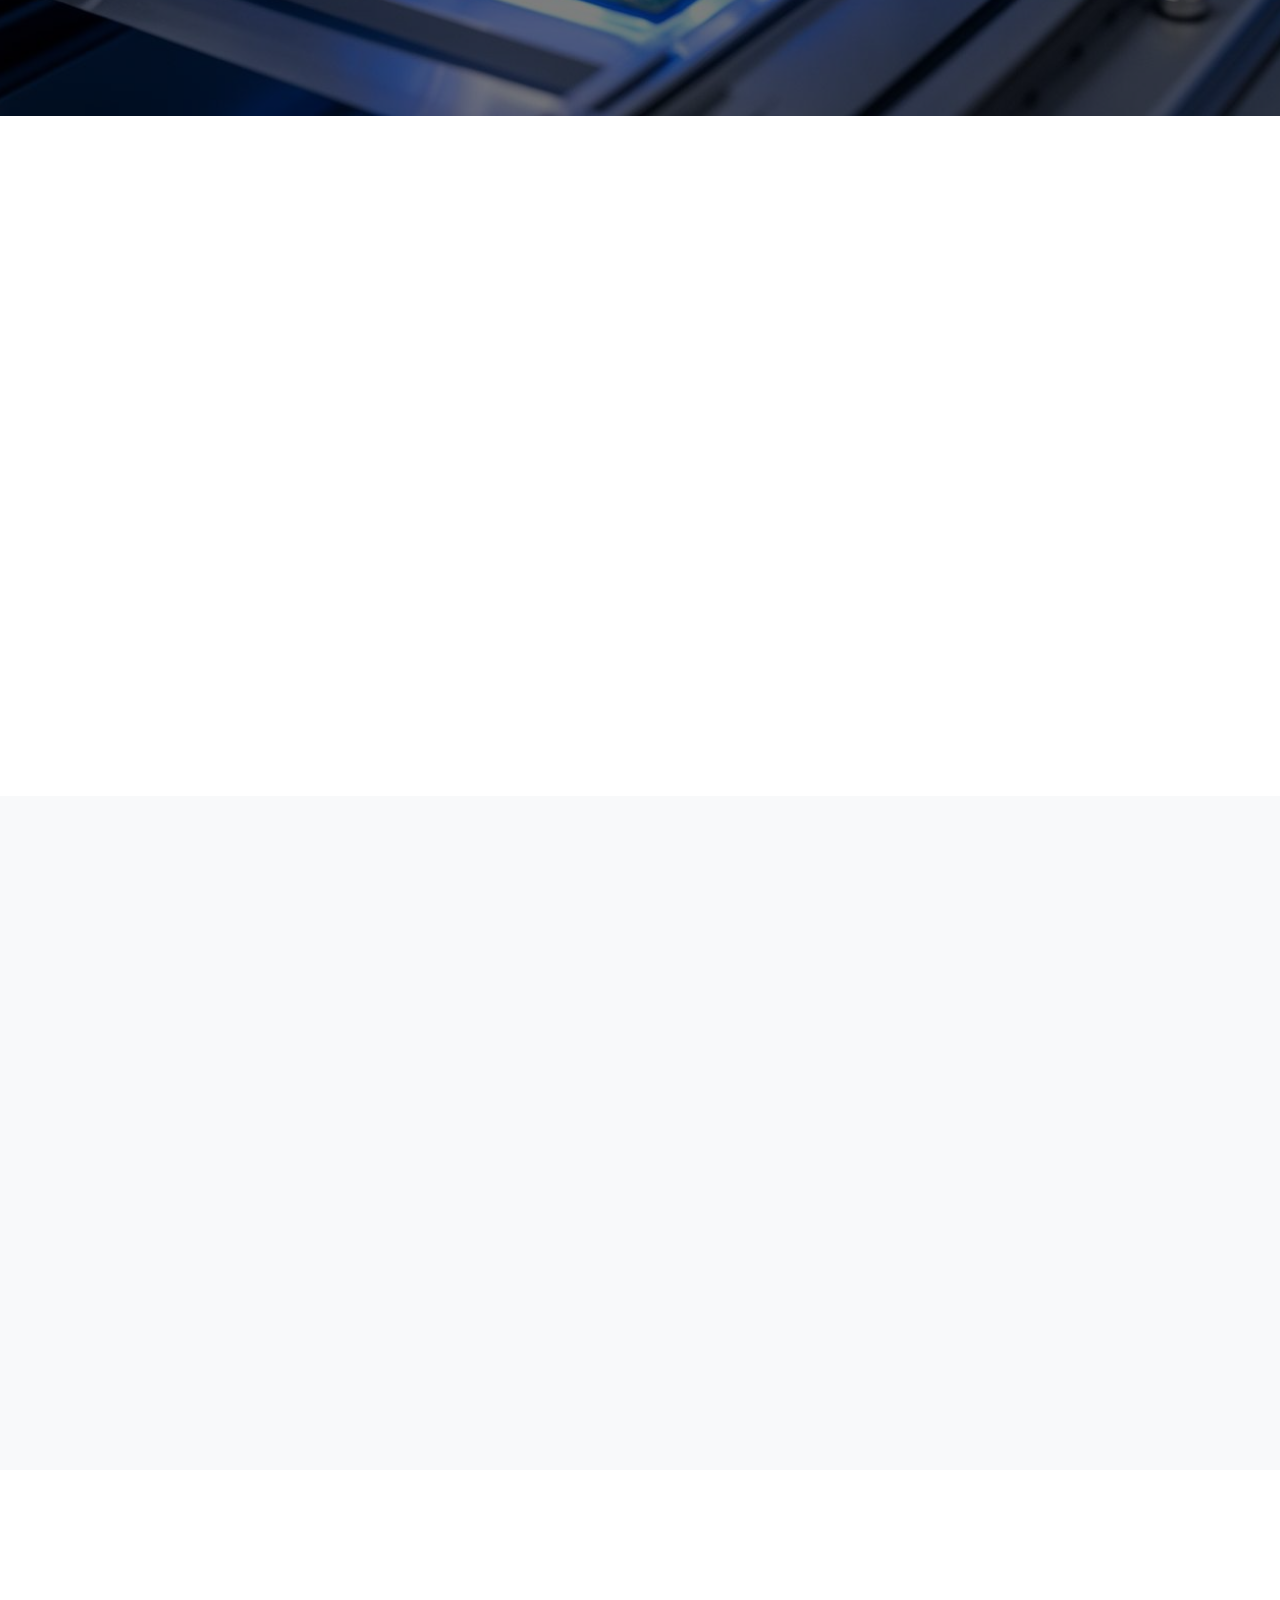
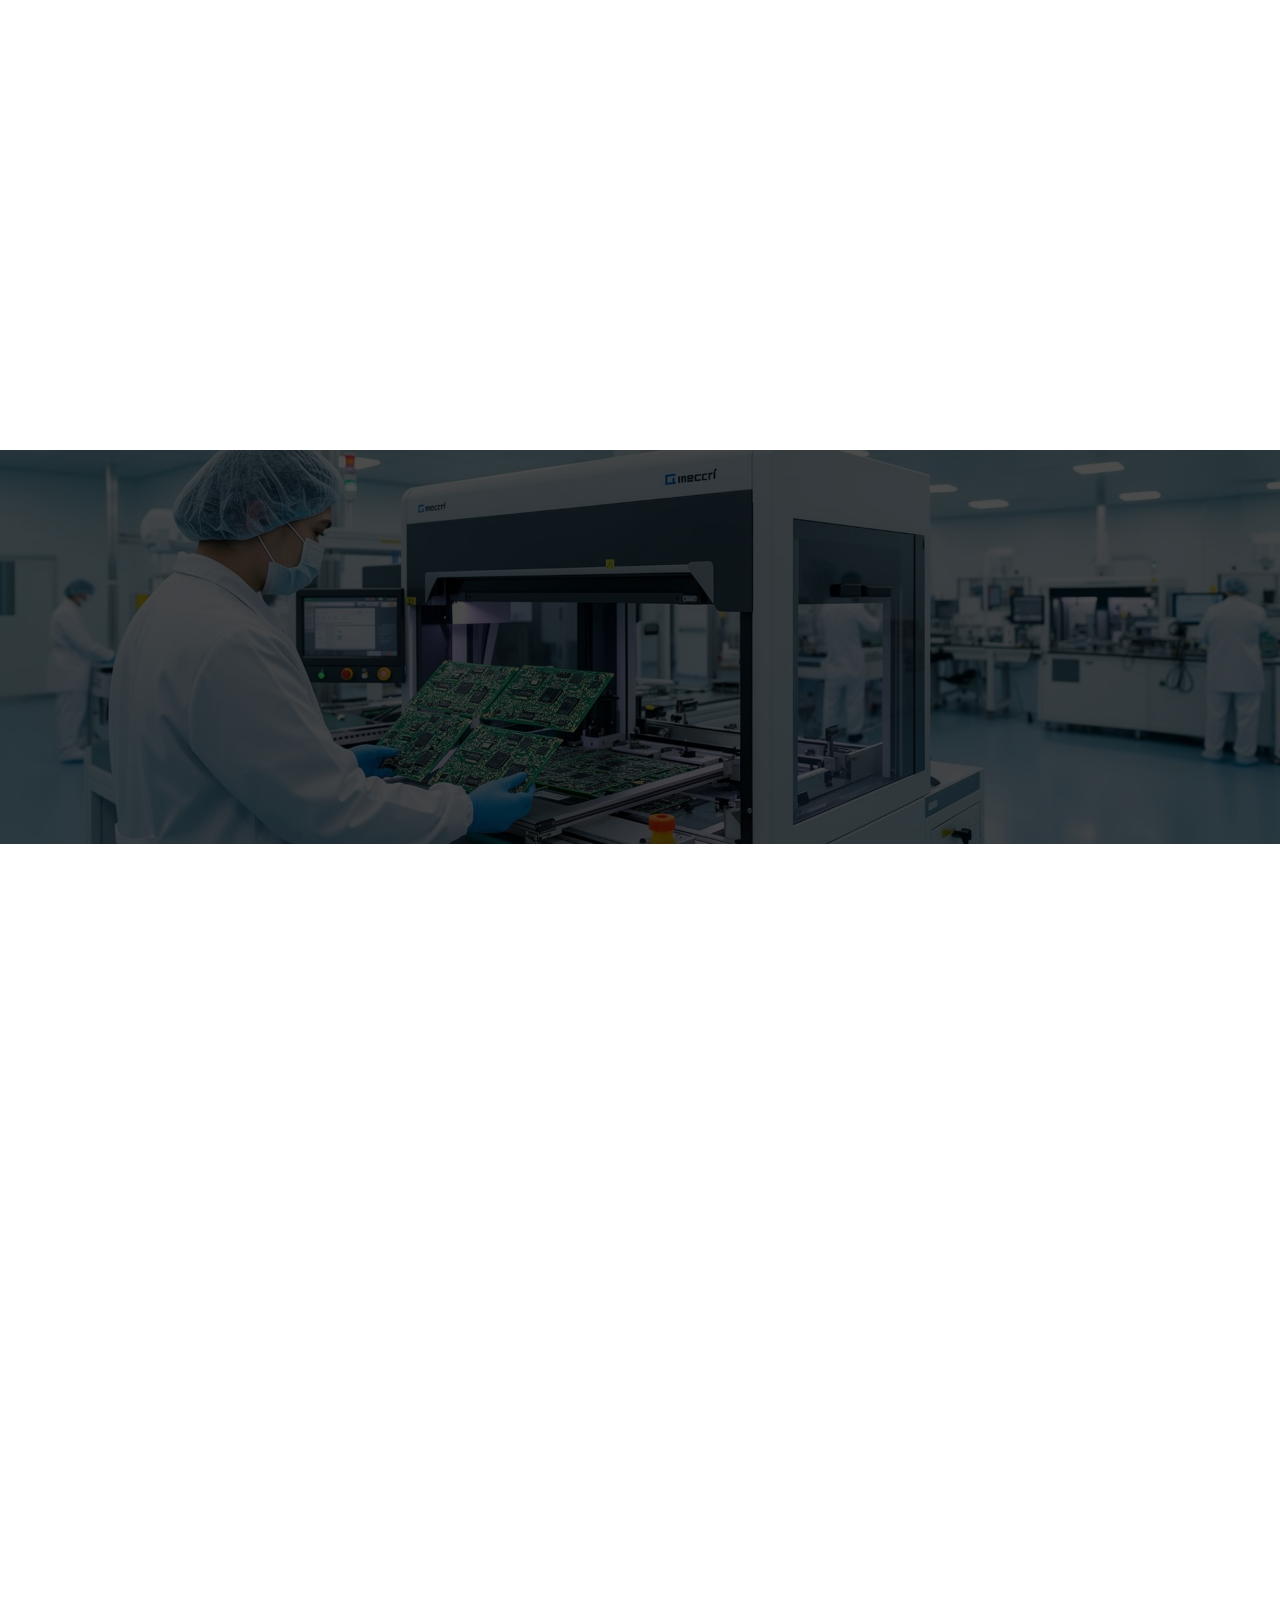
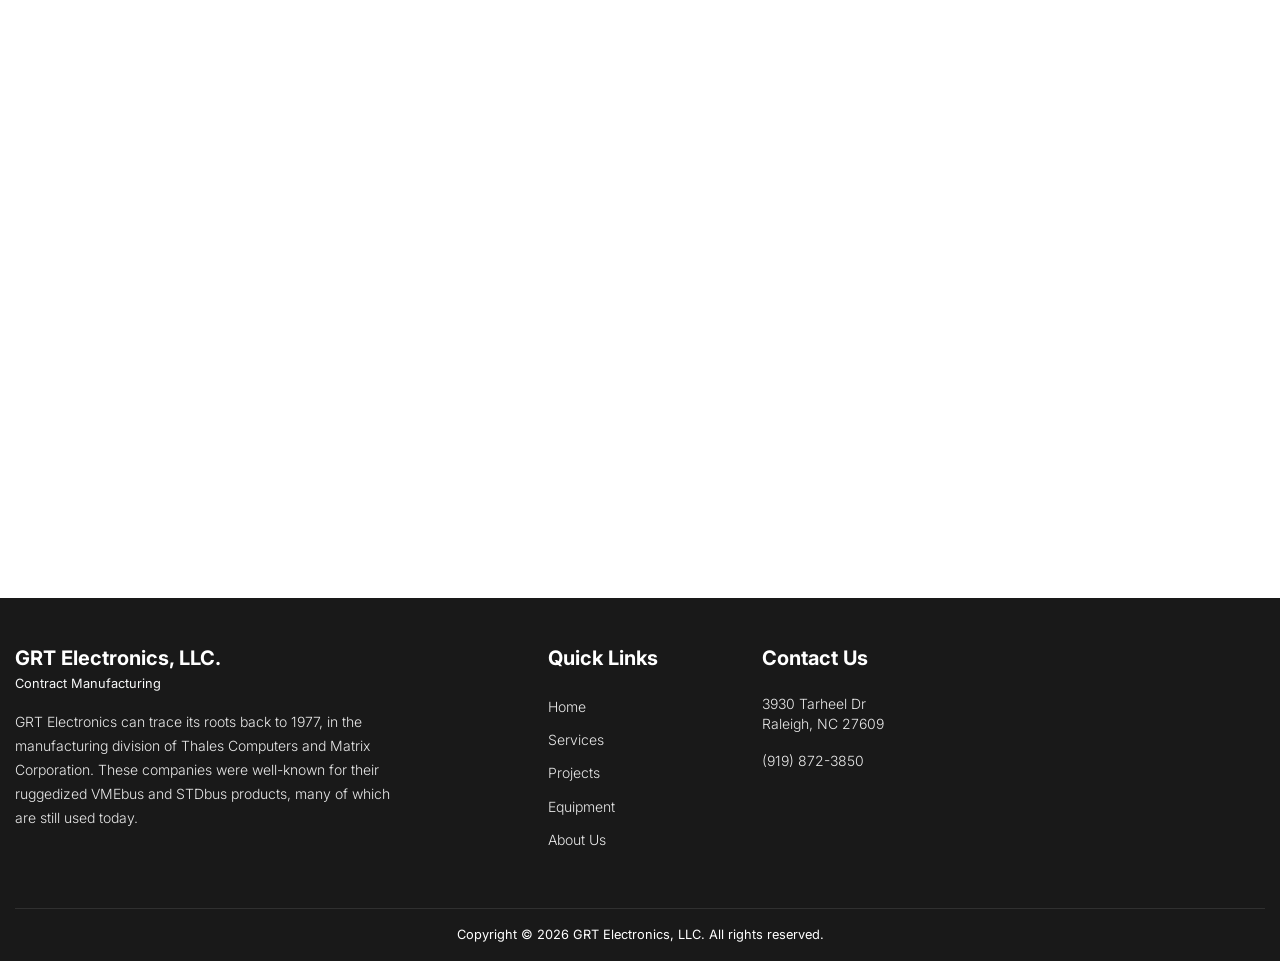
==== commit 627f8012: "new html added" ====
--- a/index.html
+++ b/index.html
@@ -66,11 +66,10 @@
       <div class="main-slider">
         <div class="slider-item">
           <div class="slider-item-bg"
-            style="background-image: url('https://images.unsplash.com/photo-1517420704952-d9f39e95b43e?ixlib=rb-4.0.3&auto=format&fit=crop&w=1920&q=80');">
+            style="background-image: url('assets/images/pcb-assembly-1.jpg');">
             <div class="container text-white slider-content" data-aos="fade-up" data-aos-duration="1500">
-              <h1 class="font-weight-bold display-4 mb-3">Automated SMT Lines</h1>
-              <p class="lead" style="max-width: 600px;">Capable of placing packages as small as 0402 and as complex as
-                1100 pins BGAs</p>
+              <h1 class="font-weight-bold display-4 mb-3">PCB Assembly & Mechanical Control Assembly</h1>
+              <p class="lead">More than 40 years experience building PCB assembly and mechanical control assemblies</p>
               <div class="mt-4 pt-2">
                 <a href="#" class="btn btn-success px-4 py-2 font-weight-bold shadow-sm custom-btn mr-3">Get a Quote</a>
                 <a href="#" class="btn btn-outline-light px-4 py-2 font-weight-bold shadow-sm custom-btn">View
@@ -81,11 +80,10 @@
         </div>
         <div class="slider-item">
           <div class="slider-item-bg"
-            style="background-image: url('https://images.unsplash.com/photo-1555664424-778a1e5e1b48?ixlib=rb-4.0.3&auto=format&fit=crop&w=1920&q=80');">
+            style="background-image: url('assets/images/pcb-assembly-2.jpg');">
             <div class="container text-white slider-content" data-aos="fade-up" data-aos-duration="1500">
-              <h1 class="font-weight-bold display-4 mb-3">High Quality Manufacturing</h1>
-              <p class="lead" style="max-width: 600px;">Delivering state-of-the-art electronics assemblies with
-                uncompromised quality.</p>
+              <h1 class="font-weight-bold display-4 mb-3">Automated SMT Lines</h1>
+              <p class="lead">Capable of placing packages as small as 0402 and as complex as 1100 pin BGAs</p>
               <div class="mt-4 pt-2">
                 <a href="#" class="btn btn-success px-4 py-2 font-weight-bold shadow-sm custom-btn mr-3">Get a Quote</a>
                 <a href="#" class="btn btn-outline-light px-4 py-2 font-weight-bold shadow-sm custom-btn">View
@@ -113,7 +111,7 @@
         <div class="row align-items-center">
           <div class="col-md-6">
             <div class="electrical-image" data-aos="fade-up" data-aos-duration="1500">
-              <img src="http://www.grtelectronics.com/Images/Free/Circ%20(3).jpg" alt="">
+              <img src="assets/images/about.jpg" alt="">
             </div>
           </div>
           <div class="col-md-6">
@@ -156,10 +154,9 @@
                 <i class="fa fa-microchip fa-3x mb-4 text-success"></i>
                 <div class="service-content">
                   <h3 class="card-title font-weight-bold mb-2">Through Hole Assembly</h3>
-                  <p class="text-secondary">Lorem ipsum dolor sit amet, consectetur adipiscing elit, sed do eiusmod
-                    tempor
-                    incididunt ut labore
-                    et dolore magna aliqua. Ut enim ad minim veniam, nisi ut aliquip ex ea commodo consequat.</p>
+                  <p class="text-secondary">Lorem ipsum dolor sit amet, consectetur adipiscing elit, sed do eiusmod tempor incididunt ut labore et dolore aliqua.</p>
+                  <a href="#" class="text-success small font-weight-bold mt-auto">Learn More <i
+                    class="fa fa-angle-right ml-1"></i></a>
                 </div>
               </div>
             </div>
@@ -171,10 +168,9 @@
                 <i class="fa fa-cogs fa-3x mb-4 text-success"></i>
                 <div class="service-content">
                   <h3 class="card-title font-weight-bold mb-2">Surface Mount Assembly</h3>
-                  <p class="text-secondary">Lorem ipsum dolor sit amet, consectetur adipiscing elit, sed do eiusmod
-                    tempor
-                    incididunt ut labore
-                    et dolore magna aliqua. Ut enim ad minim veniam, nisi ut aliquip ex ea commodo consequat.</p>
+                  <p class="text-secondary">Lorem ipsum dolor sit amet, consectetur adipiscing elit, sed do eiusmod tempor incididunt ut labore et dolore aliqua.</p>
+                    <a href="#" class="text-success small font-weight-bold mt-auto">Learn More <i
+                    class="fa fa-angle-right ml-1"></i></a>
                 </div>
               </div>
             </div>
@@ -186,10 +182,9 @@
                 <i class="fa fa-wrench fa-3x mb-4 text-success"></i>
                 <div class="service-content">
                   <h3 class="card-title font-weight-bold mb-2">Mechanical Assembly</h3>
-                  <p class="text-secondary">Lorem ipsum dolor sit amet, consectetur adipiscing elit, sed do eiusmod
-                    tempor
-                    incididunt ut labore
-                    et dolore magna aliqua. Ut enim ad minim veniam, nisi ut aliquip ex ea commodo consequat.</p>
+                  <p class="text-secondary">Lorem ipsum dolor sit amet, consectetur adipiscing elit, sed do eiusmod tempor incididunt ut labore et dolore aliqua.</p>
+                    <a href="#" class="text-success small font-weight-bold mt-auto">Learn More <i
+                    class="fa fa-angle-right ml-1"></i></a>
                 </div>
               </div>
             </div>
@@ -201,10 +196,9 @@
                 <i class="fa fa-lightbulb-o fa-3x mb-4 text-success"></i>
                 <div class="service-content">
                   <h3 class="card-title font-weight-bold mb-2">Prototype Assistance</h3>
-                  <p class="text-secondary">Lorem ipsum dolor sit amet, consectetur adipiscing elit, sed do eiusmod
-                    tempor
-                    incididunt ut labore
-                    et dolore magna aliqua. Ut enim ad minim veniam, nisi ut aliquip ex ea commodo consequat.</p>
+                  <p class="text-secondary">Lorem ipsum dolor sit amet, consectetur adipiscing elit, sed do eiusmod tempor incididunt ut labore et dolore aliqua.</p>
+                    <a href="#" class="text-success small font-weight-bold mt-auto">Learn More <i
+                    class="fa fa-angle-right ml-1"></i></a>
                 </div>
               </div>
             </div>
@@ -216,10 +210,9 @@
                 <i class="fa fa-refresh fa-3x mb-4 text-success"></i>
                 <div class="service-content">
                   <h3 class="card-title font-weight-bold mb-2">Rework</h3>
-                  <p class="text-secondary">Lorem ipsum dolor sit amet, consectetur adipiscing elit, sed do eiusmod
-                    tempor
-                    incididunt ut labore
-                    et dolore magna aliqua. Ut enim ad minim veniam, nisi ut aliquip ex ea commodo consequat.</p>
+                  <p class="text-secondary">Lorem ipsum dolor sit amet, consectetur adipiscing elit, sed do eiusmod tempor incididunt ut labore et dolore aliqua.</p>
+                    <a href="#" class="text-success small font-weight-bold mt-auto">Learn More <i
+                    class="fa fa-angle-right ml-1"></i></a>
                 </div>
               </div>
             </div>
@@ -231,10 +224,9 @@
                 <i class="fa fa-check-square-o fa-3x mb-4 text-success"></i>
                 <div class="service-content">
                   <h3 class="card-title font-weight-bold mb-2">Test</h3>
-                  <p class="text-secondary">Lorem ipsum dolor sit amet, consectetur adipiscing elit, sed do eiusmod
-                    tempor
-                    incididunt ut labore
-                    et dolore magna aliqua. Ut enim ad minim veniam, nisi ut aliquip ex ea commodo consequat.</p>
+                  <p class="text-secondary">Lorem ipsum dolor sit amet, consectetur adipiscing elit, sed do eiusmod tempor incididunt ut labore et dolore aliqua.</p>
+                    <a href="#" class="text-success small font-weight-bold mt-auto">Learn More <i
+                    class="fa fa-angle-right ml-1"></i></a>
                 </div>
               </div>
             </div>
@@ -334,11 +326,11 @@
     </section>
 
     <!-- Features Section -->
-    <section class="features-section bg-white">
+    <section class="features-section">
       <div class="container">
-        <div class="row features-inner-box" data-aos="fade-up" data-aos-duration="1000">
-          <div class="col-md-3 mb-4">
-            <div class="card border border-light shadow-sm h-100 p-4 text-center">
+        <div class="row features-inner-box">
+          <div class="col-md-3 mb-4">
+            <div class="card border border-light shadow-sm h-100 p-4 text-center" data-aos="fade-up" data-aos-duration="1000">
               <div class="card-icon-wrapper mx-auto"><svg xmlns="http://www.w3.org/2000/svg" version="1.1"
                   xmlns:xlink="http://www.w3.org/1999/xlink" width="512" height="512" x="0" y="0" viewBox="0 0 512 512"
                   style="enable-background:new 0 0 512 512" xml:space="preserve" class="">
@@ -354,7 +346,7 @@
             </div>
           </div>
           <div class="col-md-3 mb-4">
-            <div class="card border border-light shadow-sm h-100 p-4 text-center">
+            <div class="card border border-light shadow-sm h-100 p-4 text-center" data-aos="fade-up" data-aos-duration="1000">
               <div class="card-icon-wrapper mx-auto mb-3">
                 <h2 class="display-4  mb-0" style="color: #3ca638;">40+</h2>
               </div>
@@ -364,7 +356,7 @@
             </div>
           </div>
           <div class="col-md-3 mb-4">
-            <div class="card border border-light shadow-sm h-100 p-4 text-center">
+            <div class="card border border-light shadow-sm h-100 p-4 text-center" data-aos="fade-up" data-aos-duration="1000">
               <div class="card-icon-wrapper mx-auto"><svg xmlns="http://www.w3.org/2000/svg" version="1.1"
                   xmlns:xlink="http://www.w3.org/1999/xlink" width="512" height="512" x="0" y="0" viewBox="0 0 24 24"
                   style="enable-background:new 0 0 512 512" xml:space="preserve" class="">
@@ -391,7 +383,7 @@
             </div>
           </div>
           <div class="col-md-3 mb-4">
-            <div class="card border border-light shadow-sm h-100 p-4 text-center">
+            <div class="card border border-light shadow-sm h-100 p-4 text-center" data-aos="fade-up" data-aos-duration="1000">
               <div class="card-icon-wrapper mx-auto"><svg xmlns="http://www.w3.org/2000/svg" version="1.1"
                   xmlns:xlink="http://www.w3.org/1999/xlink" width="512" height="512" x="0" y="0"
                   viewBox="0 0 512.012 512.012" style="enable-background:new 0 0 512 512" xml:space="preserve" class="">
@@ -440,6 +432,9 @@
           <div class="col-md-4 mb-4">
             <div class="card shadow-sm border border-light h-100 p-4 blog-grid" data-aos="fade-up"
               data-aos-duration="1000">
+              <img class="card-img-top mb-3"
+                src="https://images.unsplash.com/photo-1504917595217-d4dc5ebe6122?auto=format&fit=crop&w=400&h=250&q=80"
+                alt="">
               <p class="text-success small font-weight-bold text-uppercase mb-2">Capabilities</p>
               <h3 class="font-weight-bold text-black">The Future of AI Server Rack Assembly</h3>
               <p class="text-muted  mb-4">How GRT is positioned leading the way in integrating high power computing
@@ -454,6 +449,9 @@
           <div class="col-md-4 mb-4">
             <div class="card shadow-sm border border-light h-100 p-4 blog-grid" data-aos="fade-up"
               data-aos-duration="1000">
+              <img class="card-img-top mb-3"
+                src="https://images.unsplash.com/photo-1558494949-ef010cbdcc31?auto=format&fit=crop&w=400&h=250&q=80"
+                alt="">
               <p class="text-success small font-weight-bold text-uppercase mb-2">Quality</p>
               <h3 class="font-weight-bold text-black">Quality Standards in PCB Manufacturing</h3>
               <p class="text-muted  mb-4">Understanding IPC & J-STD metrics in PCBA processes and integrating new
@@ -468,6 +466,9 @@
           <div class="col-md-4 mb-4">
             <div class="card shadow-sm border border-light h-100 p-4 blog-grid" data-aos="fade-up"
               data-aos-duration="1000">
+              <img class="card-img-top mb-3"
+                src="https://images.unsplash.com/photo-1504917595217-d4dc5ebe6122?auto=format&fit=crop&w=400&h=250&q=80"
+                alt="">
               <p class="text-success small font-weight-bold text-uppercase mb-2">Engineering</p>
               <h3 class="font-weight-bold text-black">DFM Review: Reducing Cost Without Compromising Quality</h3>
               <p class="text-muted mb-4">Design for manufacturing - why an early review limits production delay
@@ -492,7 +493,7 @@
             By
             Industry Leaders</h2>
         </div>
-        <div class="partners-slider pt-3 pb-4">
+        <div class="partners-slider pt-3 pb-4" data-aos="fade-up" data-aos-duration="1000">
           <div class="partner-item">
             <img src="assets/images/p1.png" alt="">
           </div>
--- a/assets/css/style.css
+++ b/assets/css/style.css
@@ -86,6 +86,7 @@
 .slider-content p.lead {
   font-size: 18px;
   line-height: 26px;
+  margin: 0 auto;
 }
 
 .pb-60 {
@@ -125,12 +126,14 @@
   left: 0;
   right: 0;
   bottom: 0;
-  background: rgba(0, 0, 0, 0.7);
+  background: rgba(0, 0, 0, 0.5);
 }
 
 .slider-content {
   position: relative;
   z-index: 2;
+      max-width: 930px;
+    text-align: center;
 }
 
 .card-icon-wrapper {
@@ -301,16 +304,16 @@
   position: relative;
 } */
 
-/* .features-section:before {
+ .features-section:before {
   content: "";
   position: absolute;
   left: 0;
   right: 0;
   top: 0;
   bottom: 0;
-  background: #fff;
-  opacity: 0.8;
-} */
+  background: #000;
+  opacity: 0.7;
+} 
 
 .partners-slider .slick-track {
   display: flex !important;
@@ -376,12 +379,12 @@
   margin-left: 20px;
 }
 
-.features-inner-box {
+/*.features-inner-box {
   background: #3ca638;
   padding: 50px;
   border-radius: 24px;
   position: relative;
-}
+}*/
 
 .features-inner-box>.mb-4 {
   margin-bottom: 0 !important;
@@ -444,4 +447,15 @@
 
 .iso-logo {
   float: right;
+}
+
+.features-section {
+    background: url(../images/pcb-assembly-3.jpg);
+    position: relative;
+    padding: 60px 0px;
+    background-size: cover;
+    background-position: center;
+}
+.blog-grid .card-img-top { 
+    border-radius: 12px;
 }
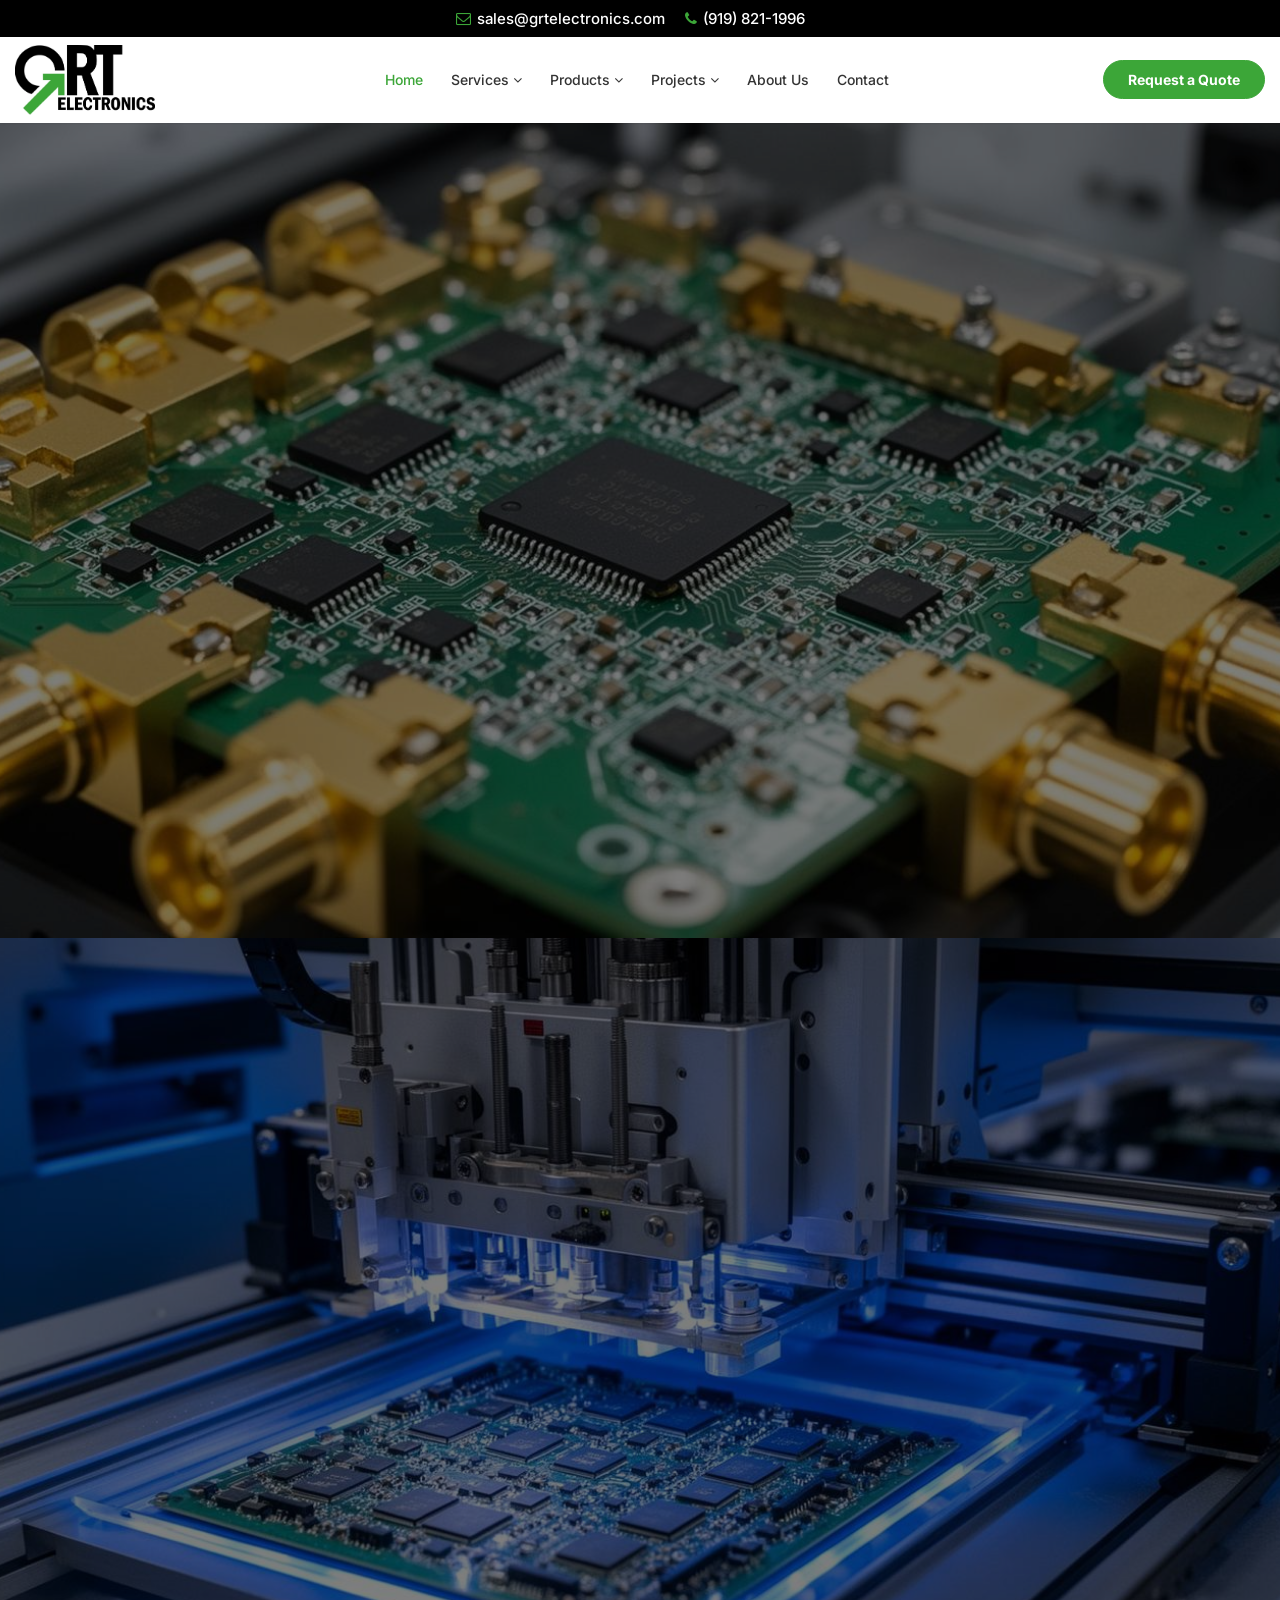
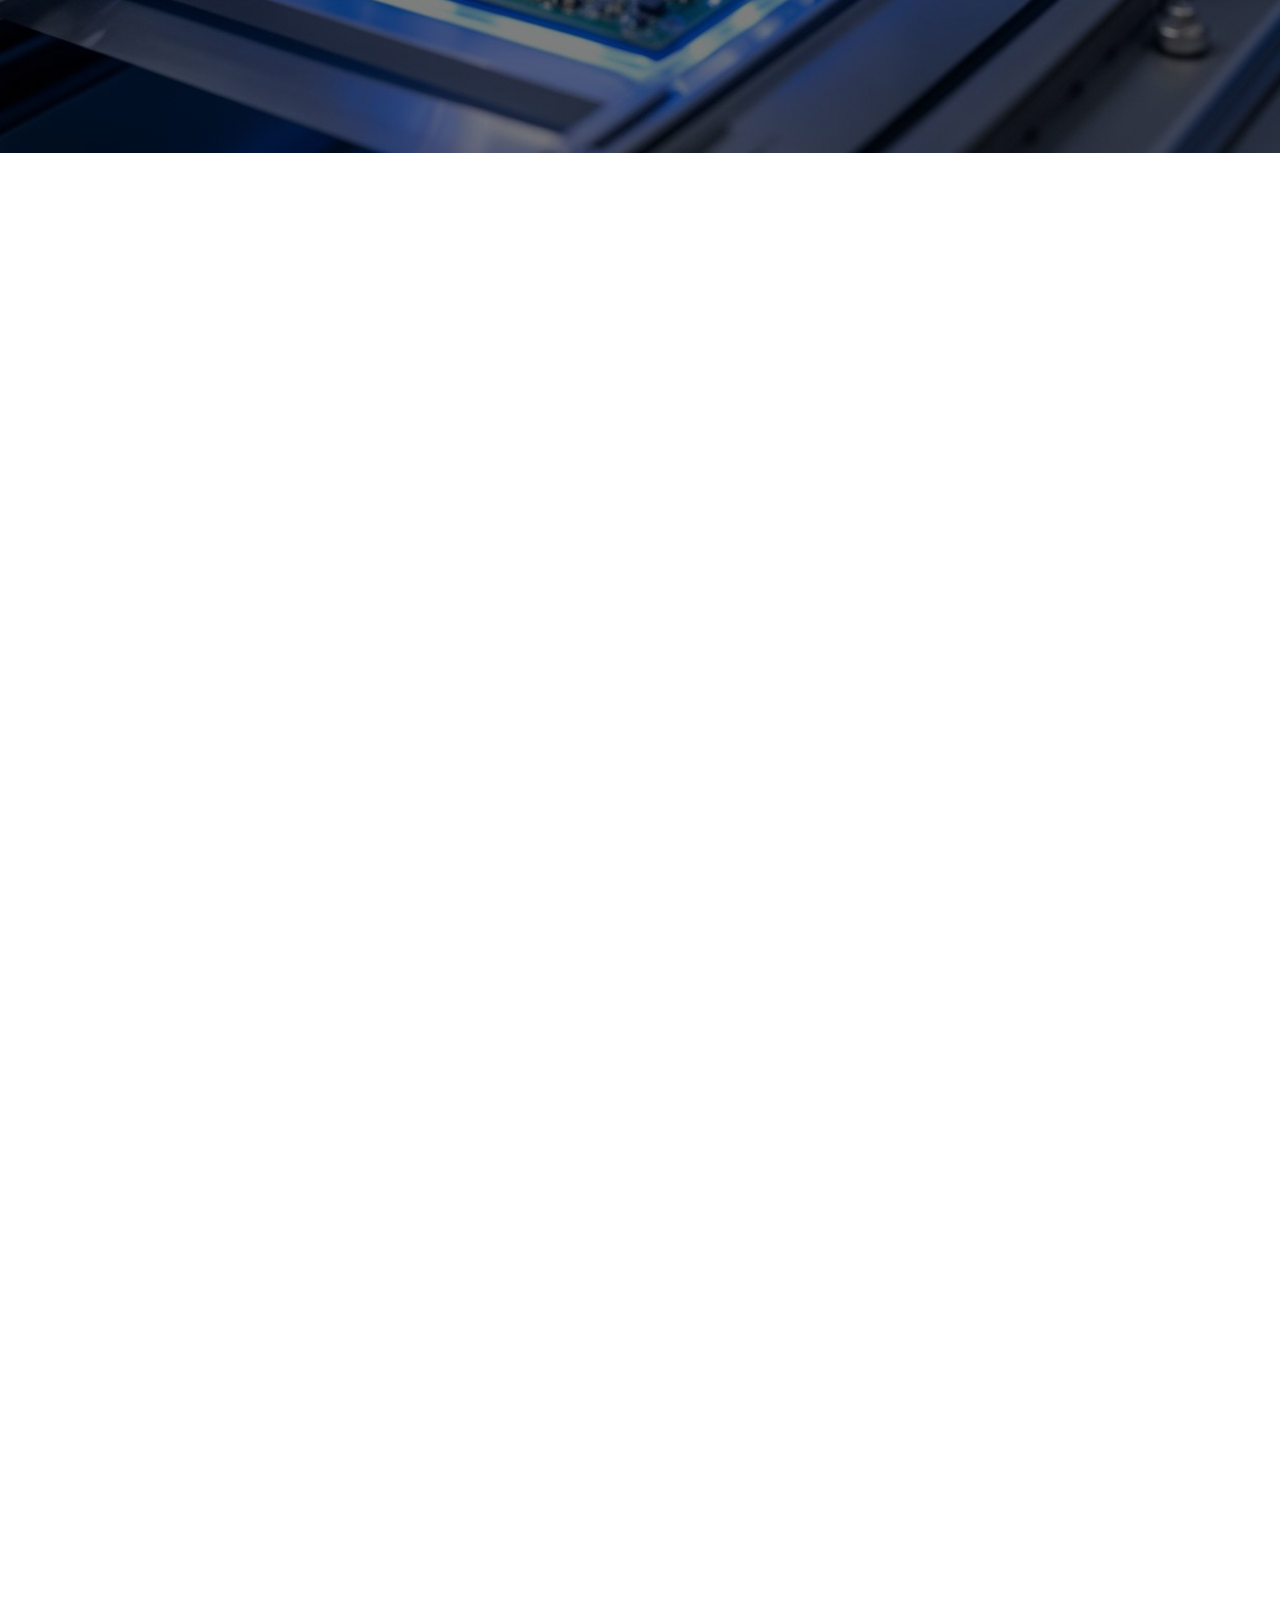
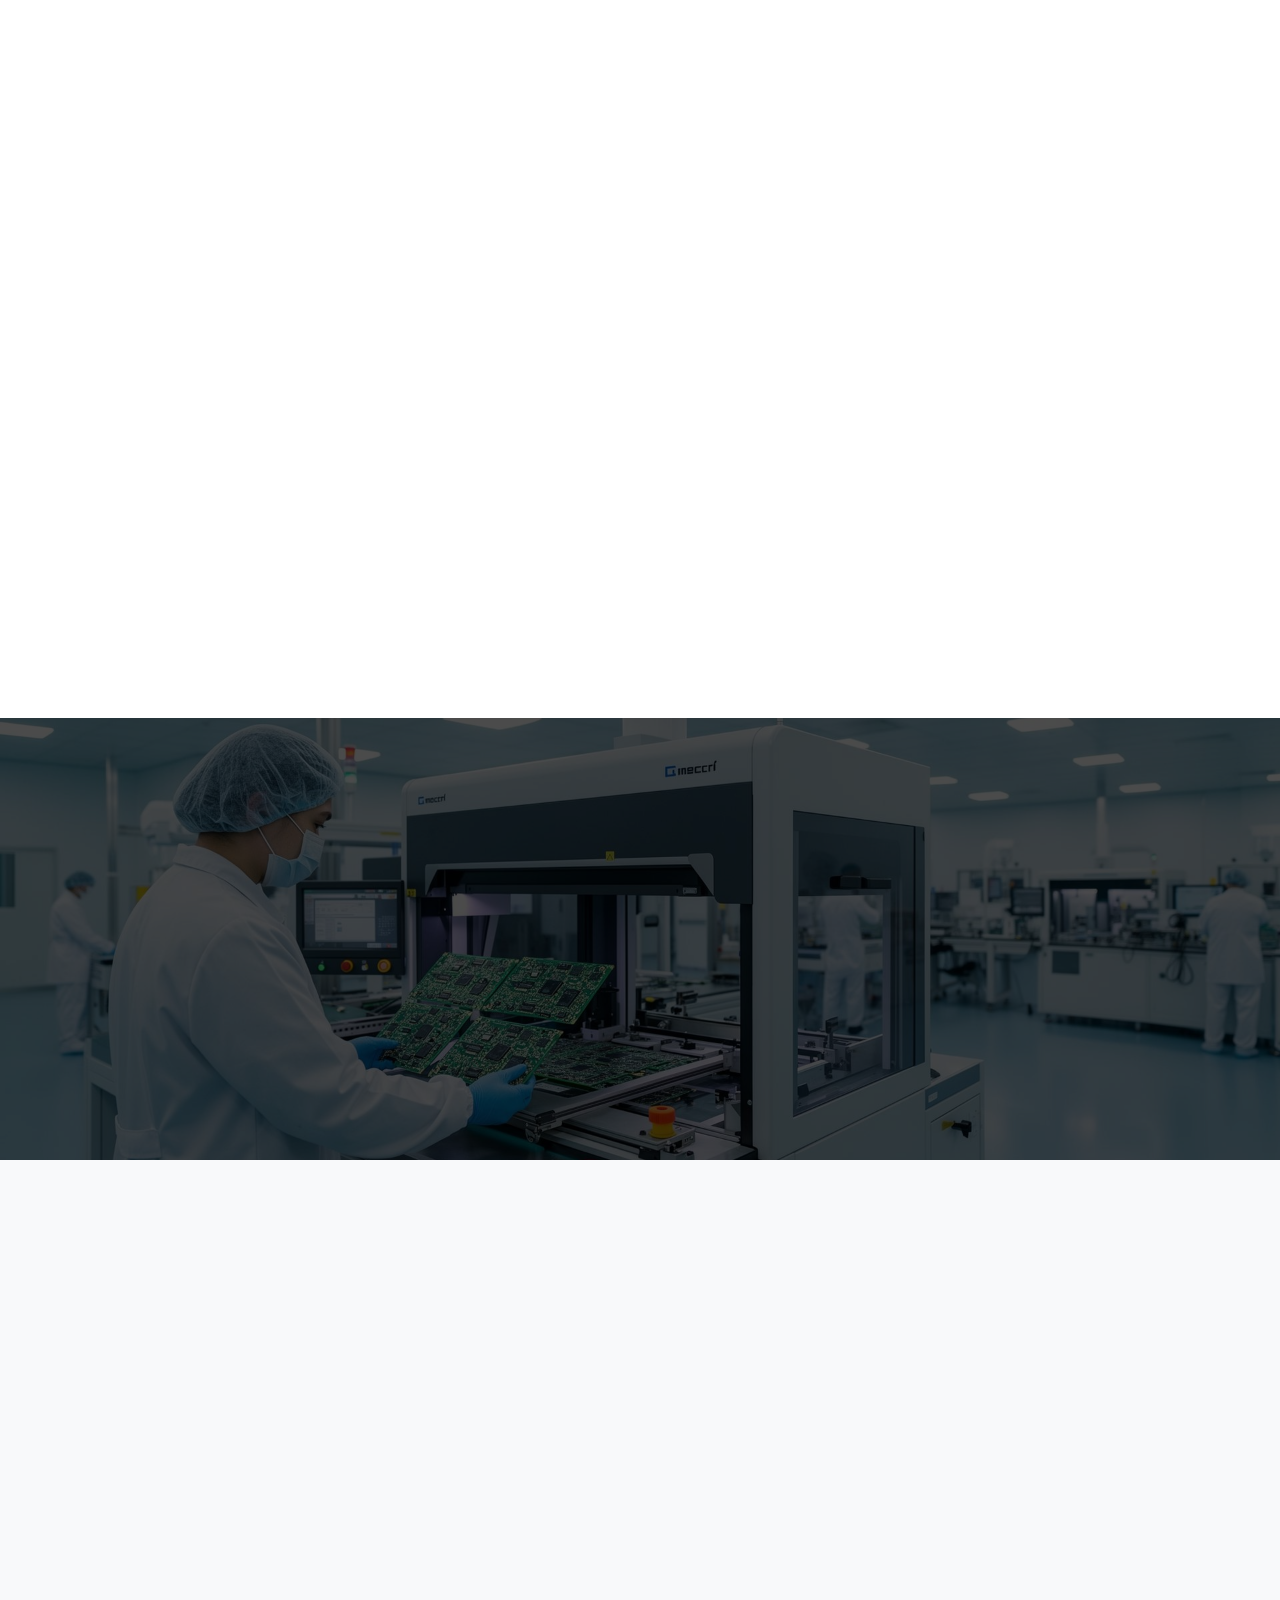
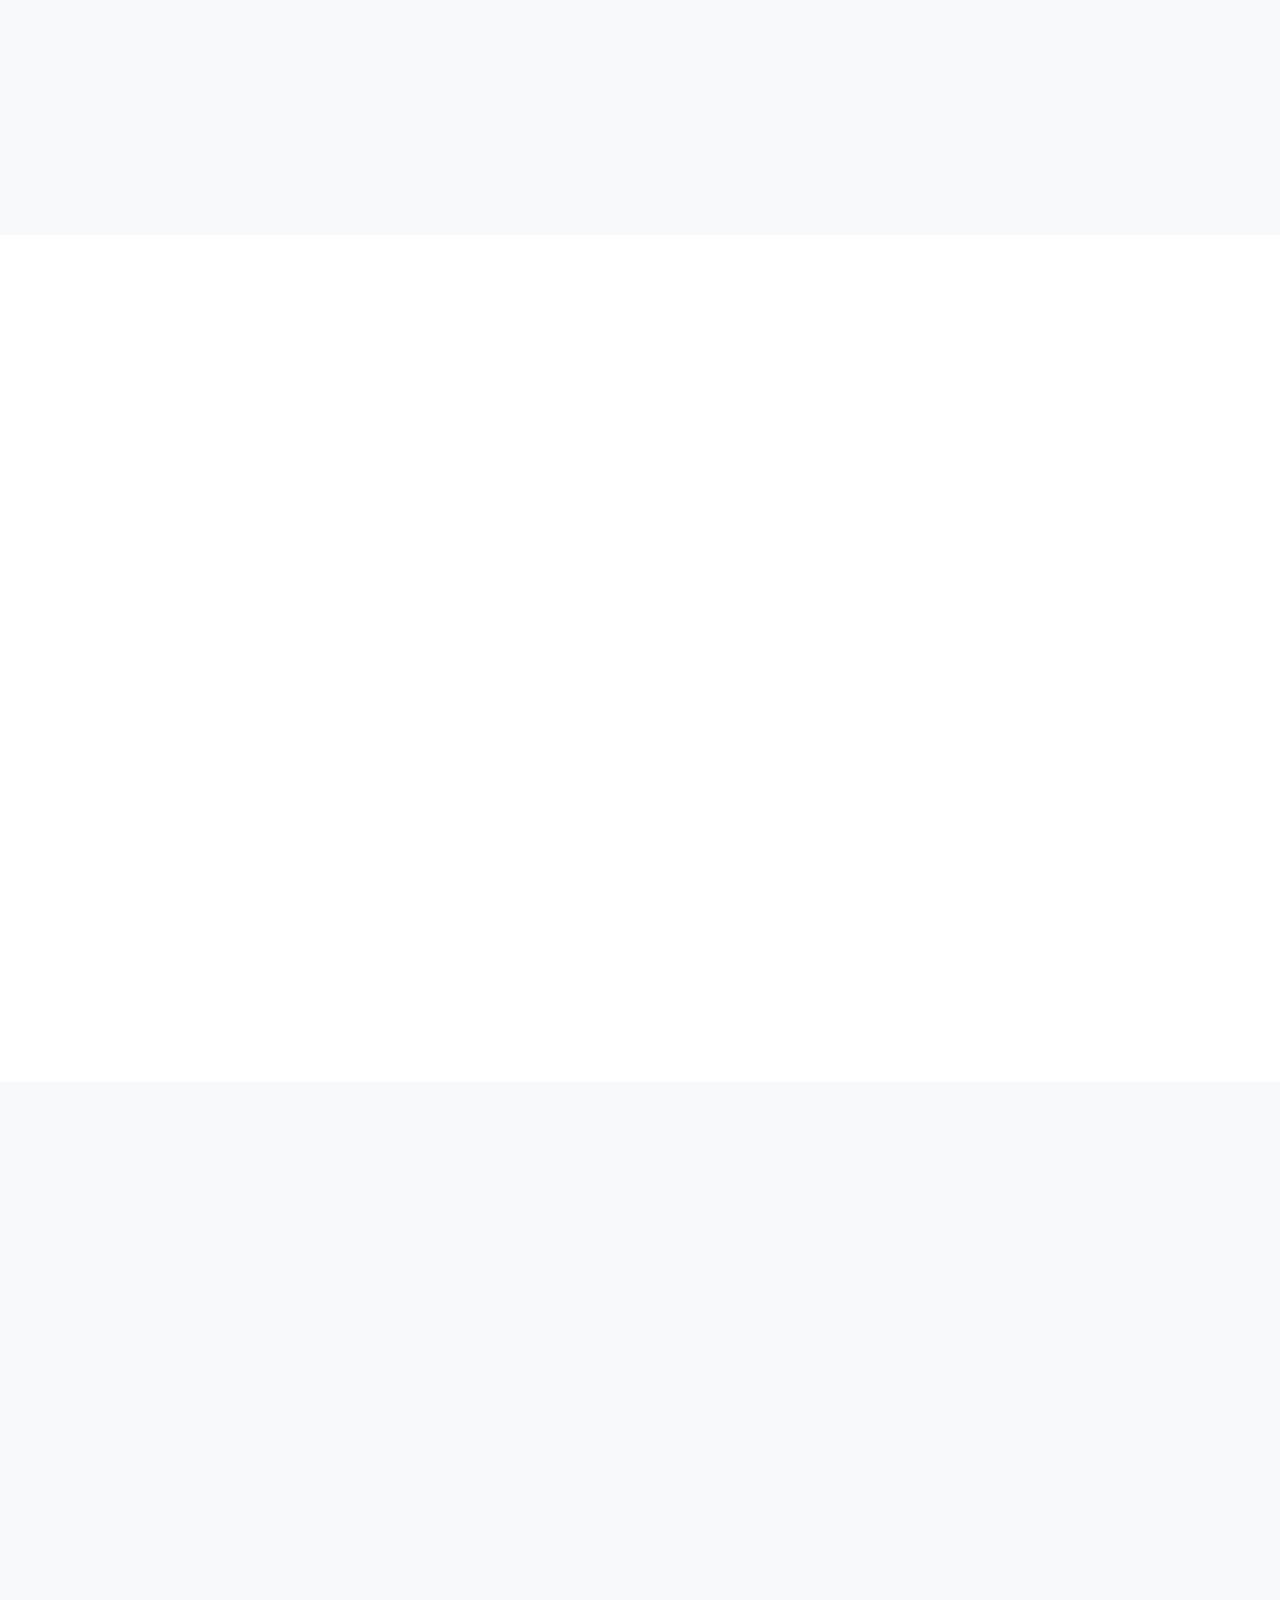
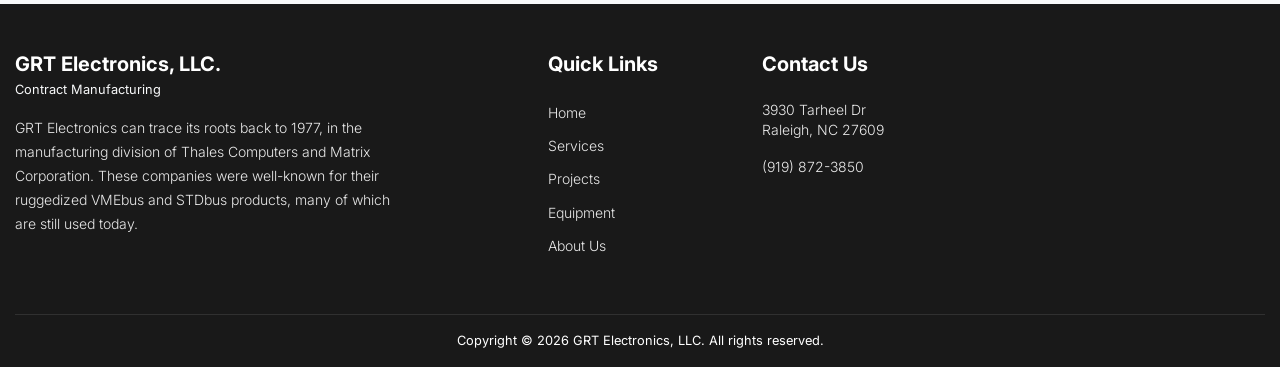
==== commit bcac9878: "new code added" ====
--- a/index.html
+++ b/index.html
@@ -30,6 +30,25 @@
 
   <!-- Start header -->
   <header id="header" class="bg-white shadow-sm sticky-top">
+    <div class="topbar">
+      <div class="container">
+        <div class="row">
+          <div class="col-md-12 topbar_left_side">
+            <ul class="d-flex justify-content-start">
+              <li>
+                <a href="#"><i class="fa fa-envelope-o" aria-hidden="true"></i> sales@grtelectronics.com</a>
+              </li>
+              <li>
+                <a href="#"><i class="fa fa-phone" aria-hidden="true"></i> (919) 821-1996</a>
+              </li>
+            </ul>
+          </div>
+          <!-- <div class="col-md-4 d-flex justify-content-end topbar_right_side">
+            <a href="#" class="">Contact Us</a>
+          </div> -->
+        </div>
+      </div>
+    </div>
     <div class="container">
       <nav class="navbar navbar-expand-lg navbar-light py-2">
         <a class="navbar-brand d-flex align-items-center p-0" href="#">
@@ -44,7 +63,7 @@
             <li class="nav-item"><a class="nav-link" href="#">Services <i class="fa fa-angle-down"></i></a></li>
             <li class="nav-item"><a class="nav-link" href="#">Products <i class="fa fa-angle-down"></i></a></li>
             <li class="nav-item"><a class="nav-link" href="#">Projects <i class="fa fa-angle-down"></i></a></li>
-            <li class="nav-item"><a class="nav-link" href="#">About</a></li>
+            <li class="nav-item"><a class="nav-link" href="#">About Us</a></li>
             <li class="nav-item"><a class="nav-link" href="#">Contact</a></li>
           </ul>
           <div class="form-inline mt-2 mt-lg-0">
@@ -65,8 +84,7 @@
     <section class="main-slider-wrap">
       <div class="main-slider">
         <div class="slider-item">
-          <div class="slider-item-bg"
-            style="background-image: url('assets/images/pcb-assembly-1.jpg');">
+          <div class="slider-item-bg" style="background-image: url('assets/images/pcb-assembly-1.jpg');">
             <div class="container text-white slider-content" data-aos="fade-up" data-aos-duration="1500">
               <h1 class="font-weight-bold display-4 mb-3">PCB Assembly & Mechanical Control Assembly</h1>
               <p class="lead">More than 40 years experience building PCB assembly and mechanical control assemblies</p>
@@ -79,8 +97,7 @@
           </div>
         </div>
         <div class="slider-item">
-          <div class="slider-item-bg"
-            style="background-image: url('assets/images/pcb-assembly-2.jpg');">
+          <div class="slider-item-bg" style="background-image: url('assets/images/pcb-assembly-2.jpg');">
             <div class="container text-white slider-content" data-aos="fade-up" data-aos-duration="1500">
               <h1 class="font-weight-bold display-4 mb-3">Automated SMT Lines</h1>
               <p class="lead">Capable of placing packages as small as 0402 and as complex as 1100 pin BGAs</p>
@@ -92,6 +109,11 @@
             </div>
           </div>
         </div>
+      </div>
+      <div class="iso-logo hero-iso-logo">
+        <img
+          src="https://www.bowemachine.com/wp-content/uploads/2016/11/AMTIVO_ISO_9001-2015_Quality_Management_Wide.png"
+          width="100%" alt="">
       </div>
     </section>
 
@@ -136,6 +158,173 @@
       </div>
     </section>
 
+    <!-- Trusted Partners -->
+    <section class="partners-section pt-0 bg-white pb-5 text-center">
+      <div class="container">
+        <div class="section-header">
+          <h2 class="font-weight-bold text-success mb-5" data-aos="fade-up" data-aos-duration="1000">
+            Trusted
+            By
+            Industry Leaders</h2>
+        </div>
+        <div class="partners-slider" data-aos="fade-up" data-aos-duration="1000">
+          <div class="partner-item">
+            <div class="partner-logo-box">
+              <img src="assets/images/p1.png" alt="">
+            </div>
+            <p>Partner Name</p>
+          </div>
+          <div class="partner-item">
+            <div class="partner-logo-box">
+              <img src="assets/images/p2.png" alt="">
+            </div>
+            <p>Partner Name</p>
+          </div>
+          <div class="partner-item">
+            <div class="partner-logo-box">
+              <img src="assets/images/p3.png" alt="">
+            </div>
+            <p>Partner Name</p>
+          </div>
+          <div class="partner-item">
+            <div class="partner-logo-box">
+              <img src="assets/images/p5.png" alt="">
+            </div>
+            <p>Partner Name</p>
+          </div>
+          <div class="partner-item">
+            <div class="partner-logo-box">
+              <img src="assets/images/p1.png" alt="">
+            </div>
+            <p>Partner Name</p>
+          </div>
+          <div class="partner-item">
+            <div class="partner-logo-box">
+              <img src="assets/images/p2.png" alt="">
+            </div>
+            <p>Partner Name</p>
+          </div>
+          <div class="partner-item">
+            <div class="partner-logo-box">
+              <img src="assets/images/p3.png" alt="">
+            </div>
+            <p>Partner Name</p>
+          </div>
+          <div class="partner-item">
+            <div class="partner-logo-box">
+              <img src="assets/images/p4.png" alt="">
+            </div>
+            <p>Partner Name</p>
+          </div>
+          <div class="partner-item">
+            <div class="partner-logo-box">
+              <img src="assets/images/p5.png" alt="">
+            </div>
+            <p>Partner Name</p>
+          </div>
+        </div>
+      </div>
+    </section>
+
+    <!-- Features Section -->
+    <section class="features-section">
+      <div class="container">
+        <div class="row features-inner-box">
+          <div class="col-lg-3 col-md-6 my-4">
+            <div class="card border border-light shadow-sm h-100 p-4 text-center" data-aos="fade-up"
+              data-aos-duration="1000">
+              <div class="card-icon-wrapper mx-auto"><svg xmlns="http://www.w3.org/2000/svg" version="1.1"
+                  xmlns:xlink="http://www.w3.org/1999/xlink" width="512" height="512" x="0" y="0" viewBox="0 0 512 512"
+                  style="enable-background:new 0 0 512 512" xml:space="preserve" class="">
+                  <g>
+                    <path
+                      d="M497.563 254.898c11.836-23.416 6.935-51.211-12.196-69.167L457.6 159.669c-6.405-6.01-10.32-12.793-12.324-21.347l-8.687-37.076C430.606 75.7 408.984 57.557 382.786 56.1l-38.021-2.115c-8.771-.488-16.131-3.167-23.163-8.43l-30.486-22.82c-21.002-15.722-49.229-15.724-70.234 0l-30.486 22.819c-7.032 5.264-14.393 7.943-23.163 8.431L129.212 56.1c-26.197 1.457-47.819 19.6-53.803 45.146l-8.687 37.077c-2.003 8.553-5.919 15.336-12.323 21.347l-27.768 26.061C7.5 203.686 2.599 231.482 14.435 254.898l17.18 33.985c3.963 7.84 5.323 15.553 4.28 24.275l-4.52 37.812c-3.113 26.051 10.999 50.494 35.117 60.824l35.006 14.992c8.074 3.458 14.074 8.492 18.883 15.843l20.843 31.871c14.359 21.958 40.881 31.612 65.998 24.021l36.452-11.016c8.409-2.542 16.241-2.541 24.648 0l36.452 11.016a59.365 59.365 0 0 0 17.2 2.561c19.353-.001 37.706-9.62 48.798-26.582l20.844-31.871c4.808-7.351 10.808-12.386 18.882-15.844l35.006-14.992c24.118-10.33 38.231-34.773 35.117-60.824l-4.52-37.813c-1.043-8.721.317-16.435 4.28-24.274zm-31.459 26.768c-5.377 10.637-7.303 21.559-5.888 33.391l4.52 37.812c2.299 19.235-7.722 36.591-25.529 44.218l-35.006 14.992c-10.955 4.692-19.451 11.821-25.974 21.794l-20.844 31.871c-10.602 16.212-29.437 23.066-47.979 17.462l-36.452-11.016c-5.704-1.724-11.327-2.586-16.953-2.586-5.624 0-11.25.862-16.953 2.586l-36.452 11.016c-18.542 5.603-37.376-1.25-47.979-17.462l-20.843-31.871c-6.524-9.974-15.021-17.103-25.975-21.794l-35.006-14.992c-17.808-7.626-27.828-24.983-25.529-44.218l4.52-37.812c1.415-11.833-.511-22.755-5.888-33.392l-17.18-33.985c-8.738-17.289-5.259-37.025 8.866-50.283l27.768-26.061c8.689-8.155 14.234-17.76 16.952-29.364l8.687-37.077c4.418-18.861 19.771-31.744 39.113-32.819l38.021-2.115c11.899-.662 22.321-4.456 31.862-11.597l30.486-22.82c15.508-11.608 35.551-11.609 51.059 0l30.486 22.82c9.541 7.141 19.964 10.935 31.862 11.597l38.021 2.115c19.343 1.076 34.695 13.958 39.113 32.82l8.687 37.076c2.718 11.605 8.264 21.21 16.953 29.364l27.767 26.061c14.125 13.257 17.604 32.994 8.866 50.283zM256 92.454C165.82 92.454 92.454 165.82 92.454 256S165.82 419.546 256 419.546 419.546 346.18 419.546 256 346.18 92.454 256 92.454zm0 311.092c-81.357 0-147.546-66.189-147.546-147.546S174.643 108.454 256 108.454 403.546 174.643 403.546 256 337.357 403.546 256 403.546zm68.093-221.676h-.119c-7.994.031-15.491 3.173-21.108 8.848l-66.341 67.001-27.398-27.399c-5.658-5.658-13.182-8.774-21.186-8.774-8.005 0-15.528 3.116-21.187 8.775-11.681 11.682-11.681 30.69 0 42.371l48.661 48.661c5.841 5.84 13.513 8.761 21.186 8.761s15.346-2.92 21.187-8.761c18.449-18.45 37.064-37.332 55.067-55.591a18653.75 18653.75 0 0 1 32.48-32.891c11.602-11.708 11.541-30.68-.136-42.292-5.649-5.62-13.14-8.709-21.106-8.709zm9.877 39.738a19406.177 19406.177 0 0 0-32.51 32.92c-17.982 18.24-36.577 37.101-54.986 55.51-5.444 5.444-14.303 5.444-19.745 0l-48.66-48.661c-5.443-5.443-5.443-14.301 0-19.745a13.87 13.87 0 0 1 9.872-4.088c3.729 0 7.236 1.452 9.872 4.088l33.083 33.084a8.002 8.002 0 0 0 5.657 2.343h.02a8 8 0 0 0 5.665-2.371l71.998-72.715a13.768 13.768 0 0 1 9.8-4.105h.056c3.709 0 7.196 1.438 9.826 4.053 5.431 5.404 5.455 14.234.052 19.687z"
+                      fill="#3ca638" opacity="1" data-original="#3ca638" class=""></path>
+                  </g>
+                </svg></div>
+              <h3 class="font-weight-bold mb-3 text-black">Quality</h3>
+              <p class="small text-muted mb-0">We are an ISO 9001:2015 Registered contract manufacturer strictly
+                following IPC & J-STD standard metrics inside our Quality Management System.</p>
+            </div>
+          </div>
+          <div class="col-lg-3 col-md-6 my-4">
+            <div class="card border border-light shadow-sm h-100 p-4 text-center" data-aos="fade-up"
+              data-aos-duration="1000">
+              <div class="card-icon-wrapper mx-auto"><svg xmlns="http://www.w3.org/2000/svg" version="1.1"
+                  xmlns:xlink="http://www.w3.org/1999/xlink" width="512" height="512" x="0" y="0" viewBox="0 0 24 24"
+                  style="enable-background:new 0 0 512 512" xml:space="preserve" class="">
+                  <g>
+                    <path
+                      d="m14 9.09 8.81 1.75c.71.15 1.19.75 1.19 1.46v10.2c0 .83-.67 1.5-1.5 1.5h-9c.28 0 .5-.22.5-.5V23h8.5c.27 0 .5-.22.5-.5V12.3c0-.23-.16-.44-.39-.49L14 10.11z"
+                      fill="#3ca638" opacity="1" data-original="#3ca638" class=""></path>
+                    <path
+                      d="M19.5 14c.28 0 .5.22.5.5s-.22.5-.5.5h-2c-.28 0-.5-.22-.5-.5s.22-.5.5-.5zM19.5 17c.28 0 .5.22.5.5s-.22.5-.5.5h-2c-.28 0-.5-.22-.5-.5s.22-.5.5-.5zM19.5 20c.28 0 .5.22.5.5s-.22.5-.5.5h-2c-.28 0-.5-.22-.5-.5s.22-.5.5-.5zM14 23.5c0 .28-.22.5-.5.5s-.5-.22-.5-.5v-14c0-.15.07-.29.18-.39.12-.09.27-.13.42-.1l.4.08V23z"
+                      fill="#3ca638" opacity="1" data-original="#3ca638" class=""></path>
+                    <path
+                      d="M13 23v.5c0 .28.22.5.5.5h-4c.28 0 .5-.22.5-.5V23zM10.5 5c.28 0 .5.22.5.5s-.22.5-.5.5h-2c-.28 0-.5-.22-.5-.5s.22-.5.5-.5zM11 8.5c0 .28-.22.5-.5.5h-2c-.28 0-.5-.22-.5-.5s.22-.5.5-.5h2c.28 0 .5.22.5.5zM10.5 11c.28 0 .5.22.5.5s-.22.5-.5.5h-2c-.28 0-.5-.22-.5-.5s.22-.5.5-.5zM10.5 14c.28 0 .5.22.5.5s-.22.5-.5.5h-2c-.28 0-.5-.22-.5-.5s.22-.5.5-.5zM6 14.5c0 .28-.22.5-.5.5h-2c-.28 0-.5-.22-.5-.5s.22-.5.5-.5h2c.28 0 .5.22.5.5zM5.5 5c.28 0 .5.22.5.5s-.22.5-.5.5h-2c-.28 0-.5-.22-.5-.5s.22-.5.5-.5zM5.5 8c.28 0 .5.22.5.5s-.22.5-.5.5h-2c-.28 0-.5-.22-.5-.5s.22-.5.5-.5zM5.5 11c.28 0 .5.22.5.5s-.22.5-.5.5h-2c-.28 0-.5-.22-.5-.5s.22-.5.5-.5zM9 18.5c0-.28-.23-.5-.5-.5h-3c-.28 0-.5.22-.5.5V23H4v-4.5c0-.83.67-1.5 1.5-1.5h3c.83 0 1.5.67 1.5 1.5V23H9z"
+                      fill="#3ca638" opacity="1" data-original="#3ca638" class=""></path>
+                    <path d="M5 23h5v.5c0 .28-.22.5-.5.5h-5c-.28 0-.5-.22-.5-.5V23z" fill="#3ca638" opacity="1"
+                      data-original="#3ca638" class=""></path>
+                    <path
+                      d="m1.75.2 10.99 1.67c.73.12 1.26.74 1.26 1.48v5.74l-.4-.08c-.15-.03-.3.01-.42.1-.11.1-.18.24-.18.39V3.35c0-.25-.18-.46-.42-.5L1.59 1.19c-.03-.01-.06-.01-.09-.01-.12 0-.23.04-.32.12-.12.1-.18.23-.18.38V22.5c0 .28.23.5.5.5H4v.5c0 .28.22.5.5.5h-3C.67 24 0 23.33 0 22.5V1.68C0 1.24.19.82.53.54.87.25 1.31.13 1.75.2z"
+                      fill="#3ca638" opacity="1" data-original="#3ca638" class=""></path>
+                  </g>
+                </svg></div>
+              <h3 class="font-weight-bold text-black mb-3">Fast Turnaround</h3>
+              <p class="small text-muted mb-0">GRT is a single-owner small business operating out of Raleigh, NC since
+                our incorporation in 1978 for better attention to detail.</p>
+            </div>
+          </div>
+          <div class="col-lg-3 col-md-6 my-4">
+            <div class="card border border-light shadow-sm h-100 p-4 text-center" data-aos="fade-up"
+              data-aos-duration="1000">
+              <div class="card-icon-wrapper mx-auto mb-3">
+                <h2 class="display-4  mb-0" style="color: #3ca638;">40+</h2>
+              </div>
+              <h3 class="font-weight-bold text-black mb-3">Experience</h3>
+              <p class="small text-muted mb-0">With over 40 years experience in electronics manufacturing, you can place
+                your pioneering tech progress in safe hands for successful projects.</p>
+            </div>
+          </div>
+
+          <div class="col-lg-3 col-md-6 my-4">
+            <div class="card border border-light shadow-sm h-100 p-4 text-center" data-aos="fade-up"
+              data-aos-duration="1000">
+              <div class="card-icon-wrapper mx-auto"><svg xmlns="http://www.w3.org/2000/svg" version="1.1"
+                  xmlns:xlink="http://www.w3.org/1999/xlink" width="512" height="512" x="0" y="0"
+                  viewBox="0 0 512.012 512.012" style="enable-background:new 0 0 512 512" xml:space="preserve" class="">
+                  <g>
+                    <path
+                      d="M347.066 377.722h97.132c16.447 0 29.827 13.242 29.998 29.688M317.066 407.722h156.821c16.347 0 30.164 12.816 30.613 29.157.465 16.954-13.14 30.843-29.988 30.843H291.433a60.005 60.005 0 0 1-25.579-5.725L142.84 404.023a69.075 69.075 0 0 0-60.34.701"
+                      style="stroke-width:15;stroke-linecap:round;stroke-linejoin:round;stroke-miterlimit:10;"
+                      fill="none" stroke="#3ca638" stroke-width="15" stroke-linecap="round" stroke-linejoin="round"
+                      stroke-miterlimit="10" data-original="#3ca638" class=""></path>
+                    <path
+                      d="M112.5 234.222h60a104.996 104.996 0 0 1 74.246 30.754l91.092 91.092c5.68 5.47 9.228 13.146 9.228 21.655 0 16.568-13.432 30-30 30-8.284 0-15.784-3.358-21.213-8.787l-61.533-61.533a45 45 0 0 0-31.82-13.18M52.5 434.719l30-14.997v-185.5h-75v252.992l45-22.495V234.222M222.357 80.866l-16.84-2.447-7.531-15.259c-5.502-11.149-21.4-11.149-26.902 0l-7.531 15.259-16.84 2.447c-12.303 1.788-17.216 16.907-8.313 25.585l12.185 11.878-2.876 16.771c-2.102 12.253 10.76 21.598 21.764 15.813l15.062-7.918 15.062 7.918c11.004 5.785 23.866-3.559 21.764-15.813l-2.876-16.771 12.185-11.878c8.903-8.678 3.99-23.798-8.313-25.585z"
+                      style="stroke-width:15;stroke-linecap:round;stroke-linejoin:round;stroke-miterlimit:10;"
+                      fill="none" stroke="#3ca638" stroke-width="15" stroke-linecap="round" stroke-linejoin="round"
+                      stroke-miterlimit="10" data-original="#3ca638" class=""></path>
+                    <path
+                      d="M242.871 48.962c-32.218-32.218-84.454-32.219-116.672 0-32.218 32.218-32.218 84.454 0 116.672 16.11 16.109 37.223 24.164 58.337 24.164h50.68l136.408 136.408c8.787 8.787 23.033 8.787 31.82 0s8.787-23.033 0-31.82L267.035 157.978v-50.68c0-21.114-8.054-42.228-24.164-58.336z"
+                      style="stroke-width:15;stroke-linecap:round;stroke-linejoin:round;stroke-miterlimit:10;"
+                      fill="none" stroke="#3ca638" stroke-width="15" stroke-linecap="round" stroke-linejoin="round"
+                      stroke-miterlimit="10" data-original="#3ca638" class=""></path>
+                    <path
+                      d="m403.443 294.386 31.82-31.82c5.858-5.858 5.858-15.355 0-21.213-5.858-5.858-15.355-5.858-21.213 0l-31.82-31.82c5.858-5.858 5.858-15.355 0-21.213-5.858-5.858-15.355-5.858-21.213 0l-31.82 31.82"
+                      style="stroke-width:15;stroke-linecap:round;stroke-linejoin:round;stroke-miterlimit:10;"
+                      fill="none" stroke="#3ca638" stroke-width="15" stroke-linecap="round" stroke-linejoin="round"
+                      stroke-miterlimit="10" data-original="#3ca638" class=""></path>
+                  </g>
+                </svg></div>
+              <h3 class="font-weight-bold text-black mb-3">True Turn Key Service</h3>
+              <p class="small text-muted mb-0">GRT offers true turnkey electronics manufacturing - we source the
+                components, build the drawings, enabling a buyer's job to be straightforward.</p>
+            </div>
+          </div>
+        </div>
+      </div>
+    </section>
+
     <!-- Services Section -->
     <section class="services-section pb-60 bg-light pt-60">
       <div class="container">
@@ -147,86 +336,92 @@
           </div>
         </div>
         <div class="row">
-          <div class="col-md-4 mb-4">
+          <div class="col-lg-4 col-md-6 mb-4">
             <div class="card border-0 shadow-sm h-100 py-4 px-3 text-center  service-card" data-aos="fade-up"
               data-aos-duration="1500">
               <div class="card-body">
                 <i class="fa fa-microchip fa-3x mb-4 text-success"></i>
                 <div class="service-content">
                   <h3 class="card-title font-weight-bold mb-2">Through Hole Assembly</h3>
-                  <p class="text-secondary">Lorem ipsum dolor sit amet, consectetur adipiscing elit, sed do eiusmod tempor incididunt ut labore et dolore aliqua.</p>
+                  <p class="text-secondary">Lorem ipsum dolor sit amet, consectetur adipiscing elit, sed do eiusmod
+                    tempor incididunt ut labore et dolore aliqua.</p>
                   <a href="#" class="text-success small font-weight-bold mt-auto">Learn More <i
-                    class="fa fa-angle-right ml-1"></i></a>
+                      class="fa fa-angle-right ml-1"></i></a>
                 </div>
               </div>
             </div>
           </div>
-          <div class="col-md-4 mb-4">
+          <div class="col-lg-4 col-md-6 mb-4">
             <div class="card border-0 shadow-sm h-100 py-4 px-3 text-center  service-card" data-aos="fade-up"
               data-aos-duration="1700">
               <div class="card-body">
                 <i class="fa fa-cogs fa-3x mb-4 text-success"></i>
                 <div class="service-content">
                   <h3 class="card-title font-weight-bold mb-2">Surface Mount Assembly</h3>
-                  <p class="text-secondary">Lorem ipsum dolor sit amet, consectetur adipiscing elit, sed do eiusmod tempor incididunt ut labore et dolore aliqua.</p>
-                    <a href="#" class="text-success small font-weight-bold mt-auto">Learn More <i
-                    class="fa fa-angle-right ml-1"></i></a>
+                  <p class="text-secondary">Lorem ipsum dolor sit amet, consectetur adipiscing elit, sed do eiusmod
+                    tempor incididunt ut labore et dolore aliqua.</p>
+                  <a href="#" class="text-success small font-weight-bold mt-auto">Learn More <i
+                      class="fa fa-angle-right ml-1"></i></a>
                 </div>
               </div>
             </div>
           </div>
-          <div class="col-md-4 mb-4">
+          <div class="col-lg-4 col-md-6 mb-4">
             <div class="card border-0 shadow-sm h-100 py-4 px-3 text-center  service-card" data-aos="fade-up"
               data-aos-duration="1900">
               <div class="card-body">
                 <i class="fa fa-wrench fa-3x mb-4 text-success"></i>
                 <div class="service-content">
                   <h3 class="card-title font-weight-bold mb-2">Mechanical Assembly</h3>
-                  <p class="text-secondary">Lorem ipsum dolor sit amet, consectetur adipiscing elit, sed do eiusmod tempor incididunt ut labore et dolore aliqua.</p>
-                    <a href="#" class="text-success small font-weight-bold mt-auto">Learn More <i
-                    class="fa fa-angle-right ml-1"></i></a>
+                  <p class="text-secondary">Lorem ipsum dolor sit amet, consectetur adipiscing elit, sed do eiusmod
+                    tempor incididunt ut labore et dolore aliqua.</p>
+                  <a href="#" class="text-success small font-weight-bold mt-auto">Learn More <i
+                      class="fa fa-angle-right ml-1"></i></a>
                 </div>
               </div>
             </div>
           </div>
-          <div class="col-md-4 mb-4">
+          <div class="col-lg-4 col-md-6 mb-4">
             <div class="card border-0 shadow-sm h-100 py-4 px-3 text-center service-card" data-aos="fade-up"
               data-aos-duration="2100">
               <div class="card-body">
                 <i class="fa fa-lightbulb-o fa-3x mb-4 text-success"></i>
                 <div class="service-content">
                   <h3 class="card-title font-weight-bold mb-2">Prototype Assistance</h3>
-                  <p class="text-secondary">Lorem ipsum dolor sit amet, consectetur adipiscing elit, sed do eiusmod tempor incididunt ut labore et dolore aliqua.</p>
-                    <a href="#" class="text-success small font-weight-bold mt-auto">Learn More <i
-                    class="fa fa-angle-right ml-1"></i></a>
+                  <p class="text-secondary">Lorem ipsum dolor sit amet, consectetur adipiscing elit, sed do eiusmod
+                    tempor incididunt ut labore et dolore aliqua.</p>
+                  <a href="#" class="text-success small font-weight-bold mt-auto">Learn More <i
+                      class="fa fa-angle-right ml-1"></i></a>
                 </div>
               </div>
             </div>
           </div>
-          <div class="col-md-4 mb-4">
+          <div class="col-lg-4 col-md-6 mb-4">
             <div class="card border-0 shadow-sm h-100 py-4 px-3 text-center  service-card" data-aos="fade-up"
               data-aos-duration="1000">
               <div class="card-body">
                 <i class="fa fa-refresh fa-3x mb-4 text-success"></i>
                 <div class="service-content">
                   <h3 class="card-title font-weight-bold mb-2">Rework</h3>
-                  <p class="text-secondary">Lorem ipsum dolor sit amet, consectetur adipiscing elit, sed do eiusmod tempor incididunt ut labore et dolore aliqua.</p>
-                    <a href="#" class="text-success small font-weight-bold mt-auto">Learn More <i
-                    class="fa fa-angle-right ml-1"></i></a>
+                  <p class="text-secondary">Lorem ipsum dolor sit amet, consectetur adipiscing elit, sed do eiusmod
+                    tempor incididunt ut labore et dolore aliqua.</p>
+                  <a href="#" class="text-success small font-weight-bold mt-auto">Learn More <i
+                      class="fa fa-angle-right ml-1"></i></a>
                 </div>
               </div>
             </div>
           </div>
-          <div class="col-md-4 mb-4">
+          <div class="col-lg-4 col-md-6 mb-4">
             <div class="card border-0 shadow-sm h-100 py-4 px-3 text-center service-card" data-aos="fade-up"
               data-aos-duration="1000">
               <div class="card-body">
                 <i class="fa fa-check-square-o fa-3x mb-4 text-success"></i>
                 <div class="service-content">
                   <h3 class="card-title font-weight-bold mb-2">Test</h3>
-                  <p class="text-secondary">Lorem ipsum dolor sit amet, consectetur adipiscing elit, sed do eiusmod tempor incididunt ut labore et dolore aliqua.</p>
-                    <a href="#" class="text-success small font-weight-bold mt-auto">Learn More <i
-                    class="fa fa-angle-right ml-1"></i></a>
+                  <p class="text-secondary">Lorem ipsum dolor sit amet, consectetur adipiscing elit, sed do eiusmod
+                    tempor incididunt ut labore et dolore aliqua.</p>
+                  <a href="#" class="text-success small font-weight-bold mt-auto">Learn More <i
+                      class="fa fa-angle-right ml-1"></i></a>
                 </div>
               </div>
             </div>
@@ -246,12 +441,10 @@
           </div>
         </div>
         <div class="row">
-          <div class="col-md-3 mb-4">
+          <div class="col-lg-3 col-md-6 mb-4">
             <div class="card shadow-sm border border-light h-100  project-card" data-aos="fade-up"
               data-aos-duration="1000">
-              <img class="card-img-top rounded-0"
-                src="https://images.unsplash.com/photo-1558494949-ef010cbdcc31?auto=format&fit=crop&w=400&h=250&q=80"
-                alt="AI Server Rack">
+              <img class="card-img-top rounded-0" src="assets/images/server-rack-Br.jpg" alt="AI Server Rack">
               <div class="card-body d-flex flex-column">
                 <h3 class="card-title font-weight-bold text-black mb-2">AI Server Rack Assembly</h3>
                 <p class="card-text  text-secondary mb-3">Complete rack integration solutions for high performance
@@ -266,12 +459,10 @@
               </div>
             </div>
           </div>
-          <div class="col-md-3 mb-4">
+          <div class="col-lg-3 col-md-6 mb-4">
             <div class="card shadow-sm border border-light h-100  project-card" data-aos="fade-up"
               data-aos-duration="1000">
-              <img class="card-img-top rounded-0"
-                src="https://images.unsplash.com/photo-1621905252507-b35492cc74b4?auto=format&fit=crop&w=400&h=250&q=80"
-                alt="Switchboard">
+              <img class="card-img-top rounded-0" src="assets/images/switchboard.jpg" alt="Switchboard">
               <div class="card-body d-flex flex-column">
                 <h3 class="card-title font-weight-bold text-black mb-2">Switchboard Assembly</h3>
                 <p class="card-text  text-secondary mb-3">Low Voltage electrical switchboards with shell integration.
@@ -285,12 +476,10 @@
               </div>
             </div>
           </div>
-          <div class="col-md-3 mb-4">
+          <div class="col-lg-3 col-md-6 mb-4">
             <div class="card shadow-sm border border-light h-100  project-card" data-aos="fade-up"
               data-aos-duration="1000">
-              <img class="card-img-top rounded-0"
-                src="https://images.unsplash.com/photo-1579532536935-619928decd08?auto=format&fit=crop&w=400&h=250&q=80"
-                alt="Control Panel">
+              <img class="card-img-top rounded-0" src="assets/images/control-panel.jpg" alt="Control Panel">
               <div class="card-body d-flex flex-column">
                 <h3 class="card-title font-weight-bold text-black mb-2">Control Panel Assemblies</h3>
                 <p class="card-text  text-secondary mb-3">Custom industrial control automation setups.</p>
@@ -303,12 +492,10 @@
               </div>
             </div>
           </div>
-          <div class="col-md-3 mb-4">
+          <div class="col-lg-3 col-md-6 mb-4">
             <div class="card shadow-sm border border-light h-100  project-card" data-aos="fade-up"
               data-aos-duration="1000">
-              <img class="card-img-top rounded-0"
-                src="https://images.unsplash.com/photo-1504917595217-d4dc5ebe6122?auto=format&fit=crop&w=400&h=250&q=80"
-                alt="Value Added">
+              <img class="card-img-top rounded-0" src="assets/images/engineering-support.jpg" alt="Value Added">
               <div class="card-body d-flex flex-column">
                 <h3 class="card-title font-weight-bold text-black mb-2">Value Added Services</h3>
                 <p class="card-text  text-secondary mb-3">Engineering support & extended manufacturing services.</p>
@@ -325,102 +512,10 @@
       </div>
     </section>
 
-    <!-- Features Section -->
-    <section class="features-section">
-      <div class="container">
-        <div class="row features-inner-box">
-          <div class="col-md-3 mb-4">
-            <div class="card border border-light shadow-sm h-100 p-4 text-center" data-aos="fade-up" data-aos-duration="1000">
-              <div class="card-icon-wrapper mx-auto"><svg xmlns="http://www.w3.org/2000/svg" version="1.1"
-                  xmlns:xlink="http://www.w3.org/1999/xlink" width="512" height="512" x="0" y="0" viewBox="0 0 512 512"
-                  style="enable-background:new 0 0 512 512" xml:space="preserve" class="">
-                  <g>
-                    <path
-                      d="M497.563 254.898c11.836-23.416 6.935-51.211-12.196-69.167L457.6 159.669c-6.405-6.01-10.32-12.793-12.324-21.347l-8.687-37.076C430.606 75.7 408.984 57.557 382.786 56.1l-38.021-2.115c-8.771-.488-16.131-3.167-23.163-8.43l-30.486-22.82c-21.002-15.722-49.229-15.724-70.234 0l-30.486 22.819c-7.032 5.264-14.393 7.943-23.163 8.431L129.212 56.1c-26.197 1.457-47.819 19.6-53.803 45.146l-8.687 37.077c-2.003 8.553-5.919 15.336-12.323 21.347l-27.768 26.061C7.5 203.686 2.599 231.482 14.435 254.898l17.18 33.985c3.963 7.84 5.323 15.553 4.28 24.275l-4.52 37.812c-3.113 26.051 10.999 50.494 35.117 60.824l35.006 14.992c8.074 3.458 14.074 8.492 18.883 15.843l20.843 31.871c14.359 21.958 40.881 31.612 65.998 24.021l36.452-11.016c8.409-2.542 16.241-2.541 24.648 0l36.452 11.016a59.365 59.365 0 0 0 17.2 2.561c19.353-.001 37.706-9.62 48.798-26.582l20.844-31.871c4.808-7.351 10.808-12.386 18.882-15.844l35.006-14.992c24.118-10.33 38.231-34.773 35.117-60.824l-4.52-37.813c-1.043-8.721.317-16.435 4.28-24.274zm-31.459 26.768c-5.377 10.637-7.303 21.559-5.888 33.391l4.52 37.812c2.299 19.235-7.722 36.591-25.529 44.218l-35.006 14.992c-10.955 4.692-19.451 11.821-25.974 21.794l-20.844 31.871c-10.602 16.212-29.437 23.066-47.979 17.462l-36.452-11.016c-5.704-1.724-11.327-2.586-16.953-2.586-5.624 0-11.25.862-16.953 2.586l-36.452 11.016c-18.542 5.603-37.376-1.25-47.979-17.462l-20.843-31.871c-6.524-9.974-15.021-17.103-25.975-21.794l-35.006-14.992c-17.808-7.626-27.828-24.983-25.529-44.218l4.52-37.812c1.415-11.833-.511-22.755-5.888-33.392l-17.18-33.985c-8.738-17.289-5.259-37.025 8.866-50.283l27.768-26.061c8.689-8.155 14.234-17.76 16.952-29.364l8.687-37.077c4.418-18.861 19.771-31.744 39.113-32.819l38.021-2.115c11.899-.662 22.321-4.456 31.862-11.597l30.486-22.82c15.508-11.608 35.551-11.609 51.059 0l30.486 22.82c9.541 7.141 19.964 10.935 31.862 11.597l38.021 2.115c19.343 1.076 34.695 13.958 39.113 32.82l8.687 37.076c2.718 11.605 8.264 21.21 16.953 29.364l27.767 26.061c14.125 13.257 17.604 32.994 8.866 50.283zM256 92.454C165.82 92.454 92.454 165.82 92.454 256S165.82 419.546 256 419.546 419.546 346.18 419.546 256 346.18 92.454 256 92.454zm0 311.092c-81.357 0-147.546-66.189-147.546-147.546S174.643 108.454 256 108.454 403.546 174.643 403.546 256 337.357 403.546 256 403.546zm68.093-221.676h-.119c-7.994.031-15.491 3.173-21.108 8.848l-66.341 67.001-27.398-27.399c-5.658-5.658-13.182-8.774-21.186-8.774-8.005 0-15.528 3.116-21.187 8.775-11.681 11.682-11.681 30.69 0 42.371l48.661 48.661c5.841 5.84 13.513 8.761 21.186 8.761s15.346-2.92 21.187-8.761c18.449-18.45 37.064-37.332 55.067-55.591a18653.75 18653.75 0 0 1 32.48-32.891c11.602-11.708 11.541-30.68-.136-42.292-5.649-5.62-13.14-8.709-21.106-8.709zm9.877 39.738a19406.177 19406.177 0 0 0-32.51 32.92c-17.982 18.24-36.577 37.101-54.986 55.51-5.444 5.444-14.303 5.444-19.745 0l-48.66-48.661c-5.443-5.443-5.443-14.301 0-19.745a13.87 13.87 0 0 1 9.872-4.088c3.729 0 7.236 1.452 9.872 4.088l33.083 33.084a8.002 8.002 0 0 0 5.657 2.343h.02a8 8 0 0 0 5.665-2.371l71.998-72.715a13.768 13.768 0 0 1 9.8-4.105h.056c3.709 0 7.196 1.438 9.826 4.053 5.431 5.404 5.455 14.234.052 19.687z"
-                      fill="#3ca638" opacity="1" data-original="#3ca638" class=""></path>
-                  </g>
-                </svg></div>
-              <h3 class="font-weight-bold mb-3 text-black">Quality</h3>
-              <p class="small text-muted mb-0">We are an ISO 9001:2015 Registered contract manufacturer strictly
-                following IPC & J-STD standard metrics inside our Quality Management System.</p>
-            </div>
-          </div>
-          <div class="col-md-3 mb-4">
-            <div class="card border border-light shadow-sm h-100 p-4 text-center" data-aos="fade-up" data-aos-duration="1000">
-              <div class="card-icon-wrapper mx-auto mb-3">
-                <h2 class="display-4  mb-0" style="color: #3ca638;">40+</h2>
-              </div>
-              <h3 class="font-weight-bold text-black mb-3">Experience</h3>
-              <p class="small text-muted mb-0">With over 40 years experience in electronics manufacturing, you can place
-                your pioneering tech progress in safe hands for successful projects.</p>
-            </div>
-          </div>
-          <div class="col-md-3 mb-4">
-            <div class="card border border-light shadow-sm h-100 p-4 text-center" data-aos="fade-up" data-aos-duration="1000">
-              <div class="card-icon-wrapper mx-auto"><svg xmlns="http://www.w3.org/2000/svg" version="1.1"
-                  xmlns:xlink="http://www.w3.org/1999/xlink" width="512" height="512" x="0" y="0" viewBox="0 0 24 24"
-                  style="enable-background:new 0 0 512 512" xml:space="preserve" class="">
-                  <g>
-                    <path
-                      d="m14 9.09 8.81 1.75c.71.15 1.19.75 1.19 1.46v10.2c0 .83-.67 1.5-1.5 1.5h-9c.28 0 .5-.22.5-.5V23h8.5c.27 0 .5-.22.5-.5V12.3c0-.23-.16-.44-.39-.49L14 10.11z"
-                      fill="#3ca638" opacity="1" data-original="#3ca638" class=""></path>
-                    <path
-                      d="M19.5 14c.28 0 .5.22.5.5s-.22.5-.5.5h-2c-.28 0-.5-.22-.5-.5s.22-.5.5-.5zM19.5 17c.28 0 .5.22.5.5s-.22.5-.5.5h-2c-.28 0-.5-.22-.5-.5s.22-.5.5-.5zM19.5 20c.28 0 .5.22.5.5s-.22.5-.5.5h-2c-.28 0-.5-.22-.5-.5s.22-.5.5-.5zM14 23.5c0 .28-.22.5-.5.5s-.5-.22-.5-.5v-14c0-.15.07-.29.18-.39.12-.09.27-.13.42-.1l.4.08V23z"
-                      fill="#3ca638" opacity="1" data-original="#3ca638" class=""></path>
-                    <path
-                      d="M13 23v.5c0 .28.22.5.5.5h-4c.28 0 .5-.22.5-.5V23zM10.5 5c.28 0 .5.22.5.5s-.22.5-.5.5h-2c-.28 0-.5-.22-.5-.5s.22-.5.5-.5zM11 8.5c0 .28-.22.5-.5.5h-2c-.28 0-.5-.22-.5-.5s.22-.5.5-.5h2c.28 0 .5.22.5.5zM10.5 11c.28 0 .5.22.5.5s-.22.5-.5.5h-2c-.28 0-.5-.22-.5-.5s.22-.5.5-.5zM10.5 14c.28 0 .5.22.5.5s-.22.5-.5.5h-2c-.28 0-.5-.22-.5-.5s.22-.5.5-.5zM6 14.5c0 .28-.22.5-.5.5h-2c-.28 0-.5-.22-.5-.5s.22-.5.5-.5h2c.28 0 .5.22.5.5zM5.5 5c.28 0 .5.22.5.5s-.22.5-.5.5h-2c-.28 0-.5-.22-.5-.5s.22-.5.5-.5zM5.5 8c.28 0 .5.22.5.5s-.22.5-.5.5h-2c-.28 0-.5-.22-.5-.5s.22-.5.5-.5zM5.5 11c.28 0 .5.22.5.5s-.22.5-.5.5h-2c-.28 0-.5-.22-.5-.5s.22-.5.5-.5zM9 18.5c0-.28-.23-.5-.5-.5h-3c-.28 0-.5.22-.5.5V23H4v-4.5c0-.83.67-1.5 1.5-1.5h3c.83 0 1.5.67 1.5 1.5V23H9z"
-                      fill="#3ca638" opacity="1" data-original="#3ca638" class=""></path>
-                    <path d="M5 23h5v.5c0 .28-.22.5-.5.5h-5c-.28 0-.5-.22-.5-.5V23z" fill="#3ca638" opacity="1"
-                      data-original="#3ca638" class=""></path>
-                    <path
-                      d="m1.75.2 10.99 1.67c.73.12 1.26.74 1.26 1.48v5.74l-.4-.08c-.15-.03-.3.01-.42.1-.11.1-.18.24-.18.39V3.35c0-.25-.18-.46-.42-.5L1.59 1.19c-.03-.01-.06-.01-.09-.01-.12 0-.23.04-.32.12-.12.1-.18.23-.18.38V22.5c0 .28.23.5.5.5H4v.5c0 .28.22.5.5.5h-3C.67 24 0 23.33 0 22.5V1.68C0 1.24.19.82.53.54.87.25 1.31.13 1.75.2z"
-                      fill="#3ca638" opacity="1" data-original="#3ca638" class=""></path>
-                  </g>
-                </svg></div>
-              <h3 class="font-weight-bold text-black mb-3">Small Business</h3>
-              <p class="small text-muted mb-0">GRT is a single-owner small business operating out of Raleigh, NC since
-                our incorporation in 1978 for better attention to detail.</p>
-            </div>
-          </div>
-          <div class="col-md-3 mb-4">
-            <div class="card border border-light shadow-sm h-100 p-4 text-center" data-aos="fade-up" data-aos-duration="1000">
-              <div class="card-icon-wrapper mx-auto"><svg xmlns="http://www.w3.org/2000/svg" version="1.1"
-                  xmlns:xlink="http://www.w3.org/1999/xlink" width="512" height="512" x="0" y="0"
-                  viewBox="0 0 512.012 512.012" style="enable-background:new 0 0 512 512" xml:space="preserve" class="">
-                  <g>
-                    <path
-                      d="M347.066 377.722h97.132c16.447 0 29.827 13.242 29.998 29.688M317.066 407.722h156.821c16.347 0 30.164 12.816 30.613 29.157.465 16.954-13.14 30.843-29.988 30.843H291.433a60.005 60.005 0 0 1-25.579-5.725L142.84 404.023a69.075 69.075 0 0 0-60.34.701"
-                      style="stroke-width:15;stroke-linecap:round;stroke-linejoin:round;stroke-miterlimit:10;"
-                      fill="none" stroke="#3ca638" stroke-width="15" stroke-linecap="round" stroke-linejoin="round"
-                      stroke-miterlimit="10" data-original="#3ca638" class=""></path>
-                    <path
-                      d="M112.5 234.222h60a104.996 104.996 0 0 1 74.246 30.754l91.092 91.092c5.68 5.47 9.228 13.146 9.228 21.655 0 16.568-13.432 30-30 30-8.284 0-15.784-3.358-21.213-8.787l-61.533-61.533a45 45 0 0 0-31.82-13.18M52.5 434.719l30-14.997v-185.5h-75v252.992l45-22.495V234.222M222.357 80.866l-16.84-2.447-7.531-15.259c-5.502-11.149-21.4-11.149-26.902 0l-7.531 15.259-16.84 2.447c-12.303 1.788-17.216 16.907-8.313 25.585l12.185 11.878-2.876 16.771c-2.102 12.253 10.76 21.598 21.764 15.813l15.062-7.918 15.062 7.918c11.004 5.785 23.866-3.559 21.764-15.813l-2.876-16.771 12.185-11.878c8.903-8.678 3.99-23.798-8.313-25.585z"
-                      style="stroke-width:15;stroke-linecap:round;stroke-linejoin:round;stroke-miterlimit:10;"
-                      fill="none" stroke="#3ca638" stroke-width="15" stroke-linecap="round" stroke-linejoin="round"
-                      stroke-miterlimit="10" data-original="#3ca638" class=""></path>
-                    <path
-                      d="M242.871 48.962c-32.218-32.218-84.454-32.219-116.672 0-32.218 32.218-32.218 84.454 0 116.672 16.11 16.109 37.223 24.164 58.337 24.164h50.68l136.408 136.408c8.787 8.787 23.033 8.787 31.82 0s8.787-23.033 0-31.82L267.035 157.978v-50.68c0-21.114-8.054-42.228-24.164-58.336z"
-                      style="stroke-width:15;stroke-linecap:round;stroke-linejoin:round;stroke-miterlimit:10;"
-                      fill="none" stroke="#3ca638" stroke-width="15" stroke-linecap="round" stroke-linejoin="round"
-                      stroke-miterlimit="10" data-original="#3ca638" class=""></path>
-                    <path
-                      d="m403.443 294.386 31.82-31.82c5.858-5.858 5.858-15.355 0-21.213-5.858-5.858-15.355-5.858-21.213 0l-31.82-31.82c5.858-5.858 5.858-15.355 0-21.213-5.858-5.858-15.355-5.858-21.213 0l-31.82 31.82"
-                      style="stroke-width:15;stroke-linecap:round;stroke-linejoin:round;stroke-miterlimit:10;"
-                      fill="none" stroke="#3ca638" stroke-width="15" stroke-linecap="round" stroke-linejoin="round"
-                      stroke-miterlimit="10" data-original="#3ca638" class=""></path>
-                  </g>
-                </svg></div>
-              <h3 class="font-weight-bold text-black mb-3">True Turn Key Service</h3>
-              <p class="small text-muted mb-0">GRT offers true turnkey electronics manufacturing - we source the
-                components, build the drawings, enabling a buyer's job to be straightforward.</p>
-            </div>
-          </div>
-        </div>
-      </div>
-    </section>
+
 
     <!-- Latest News & Insights -->
-    <section class="blogs-section py-5 bg-white">
+    <section class="blogs-section py-5 bg-light">
       <div class="container">
         <div class="row text-center mb-5">
           <div class="col-12 section-header" data-aos="fade-up" data-aos-duration="1000">
@@ -429,7 +524,7 @@
           </div>
         </div>
         <div class="row">
-          <div class="col-md-4 mb-4">
+          <div class="col-lg-4 col-md-12 mb-4">
             <div class="card shadow-sm border border-light h-100 p-4 blog-grid" data-aos="fade-up"
               data-aos-duration="1000">
               <img class="card-img-top mb-3"
@@ -446,7 +541,7 @@
               </div>
             </div>
           </div>
-          <div class="col-md-4 mb-4">
+          <div class="col-lg-4 col-md-12 mb-4">
             <div class="card shadow-sm border border-light h-100 p-4 blog-grid" data-aos="fade-up"
               data-aos-duration="1000">
               <img class="card-img-top mb-3"
@@ -463,7 +558,7 @@
               </div>
             </div>
           </div>
-          <div class="col-md-4 mb-4">
+          <div class="col-lg-4 col-md-12 mb-4">
             <div class="card shadow-sm border border-light h-100 p-4 blog-grid" data-aos="fade-up"
               data-aos-duration="1000">
               <img class="card-img-top mb-3"
@@ -484,49 +579,6 @@
       </div>
     </section>
 
-    <!-- Trusted Partners -->
-    <section class="partners-section pt-0 bg-white pb-5 text-center">
-      <div class="container">
-        <div class="section-header">
-          <h2 class="font-weight-bold text-success mb-5" data-aos="fade-up" data-aos-duration="1000">
-            Trusted
-            By
-            Industry Leaders</h2>
-        </div>
-        <div class="partners-slider pt-3 pb-4" data-aos="fade-up" data-aos-duration="1000">
-          <div class="partner-item">
-            <img src="assets/images/p1.png" alt="">
-          </div>
-          <div class="partner-item">
-            <img src="assets/images/p2.png" alt="">
-          </div>
-          <div class="partner-item">
-            <img src="assets/images/p3.png" alt="">
-          </div>
-          <div class="partner-item">
-            <img src="assets/images/p4.png" alt="">
-          </div>
-          <div class="partner-item">
-            <img src="assets/images/p5.png" alt="">
-          </div>
-          <div class="partner-item">
-            <img src="assets/images/p1.png" alt="">
-          </div>
-          <div class="partner-item">
-            <img src="assets/images/p2.png" alt="">
-          </div>
-          <div class="partner-item">
-            <img src="assets/images/p3.png" alt="">
-          </div>
-          <div class="partner-item">
-            <img src="assets/images/p4.png" alt="">
-          </div>
-          <div class="partner-item">
-            <img src="assets/images/p5.png" alt="">
-          </div>
-        </div>
-      </div>
-    </section>
 
   </div>
   <!-- End body content -->
@@ -598,6 +650,22 @@
         arrows: true,
         prevArrow: '<button type="button" class="slick-prev" style="left: 20px; z-index: 10;"><i class="fa fa-angle-left text-white"></i></button>',
         nextArrow: '<button type="button" class="slick-next" style="right: 20px; z-index: 10;"><i class="fa fa-angle-right text-white"></i></button>',
+        responsive: [
+          {
+            breakpoint: 991,
+            settings: {
+              adaptiveHeight: true,
+              arrows: false,
+            }
+          },
+          {
+            breakpoint: 767,
+            settings: {
+              adaptiveHeight: true,
+              arrows: false,
+            }
+          },
+        ]
       });
 
       $('.partners-slider').slick({
--- a/assets/css/style.css
+++ b/assets/css/style.css
@@ -72,6 +72,54 @@
   outline: none;
 }
 
+.topbar {
+  background: #000;
+  padding: 0px;
+  position: relative;
+}
+
+.topbar_left_side ul li a {
+  color: #fff;
+  font-size: 15px;
+  font-weight: 500;
+}
+
+.topbar_left_side ul li {
+  margin-right: 20px;
+}
+
+.topbar_left_side {
+  padding-top: 8px;
+  padding-bottom: 8px;
+  text-align: center;
+  justify-content: center;
+  display: flex;
+}
+
+.topbar_right_side a {
+  background: #000000;
+  color: #fff;
+  display: flex;
+  align-items: center;
+  padding: 0px 20px;
+  font-size: 14px;
+}
+
+.topbar_left_side ul li a i {
+  color: #3ca638;
+  margin-right: 2px;
+}
+
+
+nav.navbar {
+  padding-left: 0;
+  padding-right: 0;
+}
+
+.topbar_right_side a:hover {
+  background: #3ca638;
+}
+
 .btn.custom-btn {
   border-radius: 30px;
   transition: all 0.3s ease;
@@ -132,8 +180,8 @@
 .slider-content {
   position: relative;
   z-index: 2;
-      max-width: 930px;
-    text-align: center;
+  max-width: 930px;
+  text-align: center;
 }
 
 .card-icon-wrapper {
@@ -151,12 +199,24 @@
 
 .partner-logo-box {
   background-color: white;
-  padding: 20px 10px;
+  padding: 8px 8px;
   font-weight: bold;
-  border: 1px solid #e9ecef;
-  box-shadow: 0 .125rem .25rem rgba(0, 0, 0, .075);
-  border-radius: 4px;
+  border: 1px solid #f8f9fa;
+  box-shadow: 0 1px 16px rgba(0, 0, 0, .025);
+  border-radius: 12px;
   color: #555;
+  min-height: 100px;
+  display: flex;
+  align-items: center;
+  justify-content: center;
+  margin-bottom: 12px;
+}
+
+.partner-item.slick-slide p {
+  margin-bottom: 0;
+  font-size: 16px;
+  font-weight: 500;
+  color: #000;
 }
 
 .project-card:hover {
@@ -212,14 +272,20 @@
 .slick-dots li button:before {
   color: white;
   font-size: 12px;
+  opacity: 0.5;
 }
 
 .slick-dots li.slick-active button:before {
-  color: #2F6D27;
+  color: #3ca638;
+  opacity: 1;
 }
 
 .section-header h2 {
   font-size: 36px;
+}
+
+.slick-dots li {
+  margin: 0 2px;
 }
 
 .service-card p {
@@ -304,7 +370,7 @@
   position: relative;
 } */
 
- .features-section:before {
+.features-section:before {
   content: "";
   position: absolute;
   left: 0;
@@ -313,7 +379,7 @@
   bottom: 0;
   background: #000;
   opacity: 0.7;
-} 
+}
 
 .partners-slider .slick-track {
   display: flex !important;
@@ -441,6 +507,20 @@
   color: #fff;
 }
 
+.main-slider-wrap {
+  position: relative;
+}
+
+.iso-logo.hero-iso-logo {
+  position: absolute;
+  top: 8px;
+  right: 8px;
+}
+
+.iso-logo.hero-iso-logo img {
+  max-width: 184px;
+}
+
 .iso-logo img {
   max-width: 220px;
 }
@@ -450,12 +530,13 @@
 }
 
 .features-section {
-    background: url(../images/pcb-assembly-3.jpg);
-    position: relative;
-    padding: 60px 0px;
-    background-size: cover;
-    background-position: center;
-}
-.blog-grid .card-img-top { 
-    border-radius: 12px;
+  background: url(../images/pcb-assembly-3.jpg);
+  position: relative;
+  padding: 60px 0px;
+  background-size: cover;
+  background-position: center;
+}
+
+.blog-grid .card-img-top {
+  border-radius: 12px;
 }
--- a/assets/css/responsive.css
+++ b/assets/css/responsive.css
@@ -1,7 +1,12 @@
 /********************** Media Query *********************************/
 @media (max-width:1199px) {}
 
-@media (max-width: 991px) {}
+@media (max-width: 991px) {
+    .slider-item-bg {
+        padding: 180px 0;
+        min-height: 1px;
+    }
+}
 
 
 @media (max-width: 767px) {}
@@ -13,6 +18,26 @@
         margin-right: 0 !important;
         margin-bottom: 15px;
     }
+
+    .section-header h2 {
+        font-size: 28px;
+    }
+
+    .iso-logo {
+        float: left;
+    }
+
+    .slider-content h1 {
+        font-size: 36px;
+    }
+
+    .topbar_right_side {
+        display: none !important;
+    }
+
+    .navbar-nav li.nav-item.d-none {
+        display: block !important;
+    }
 }
 
 @media (max-width: 520px) {}
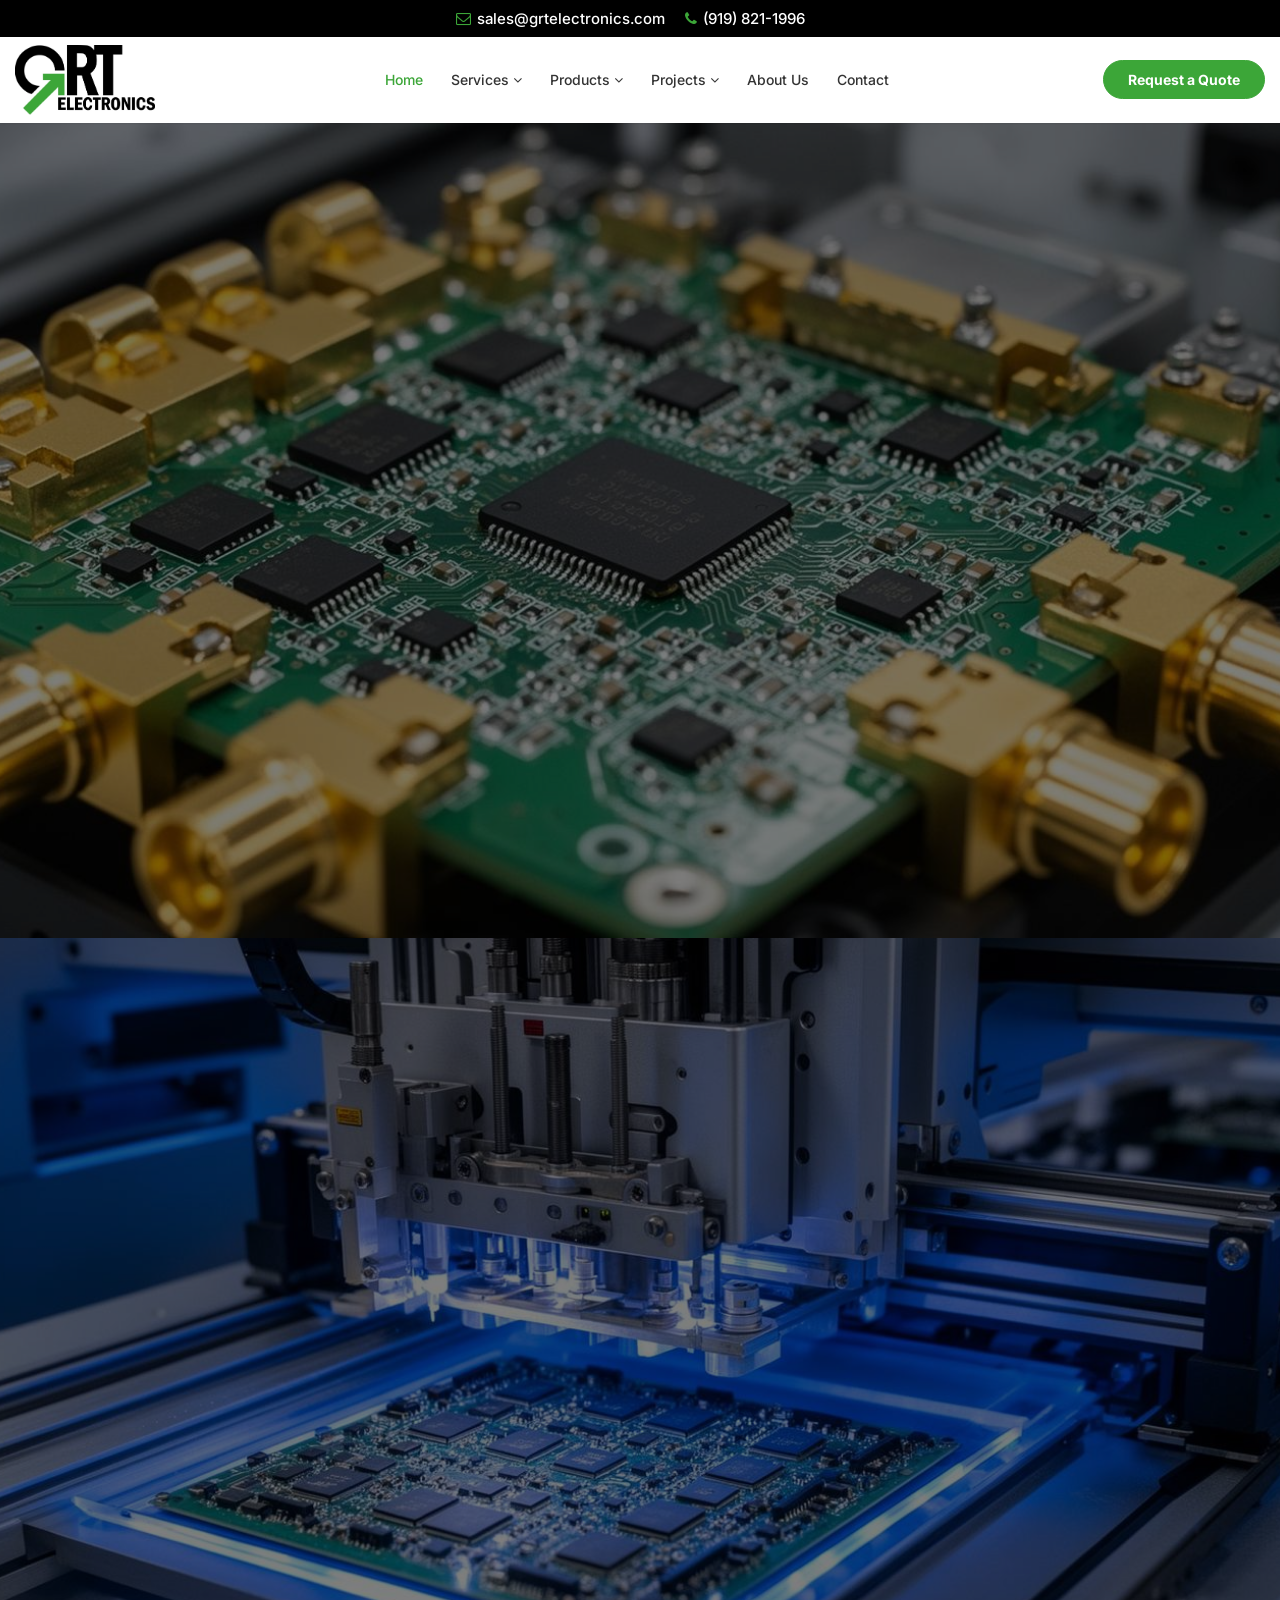
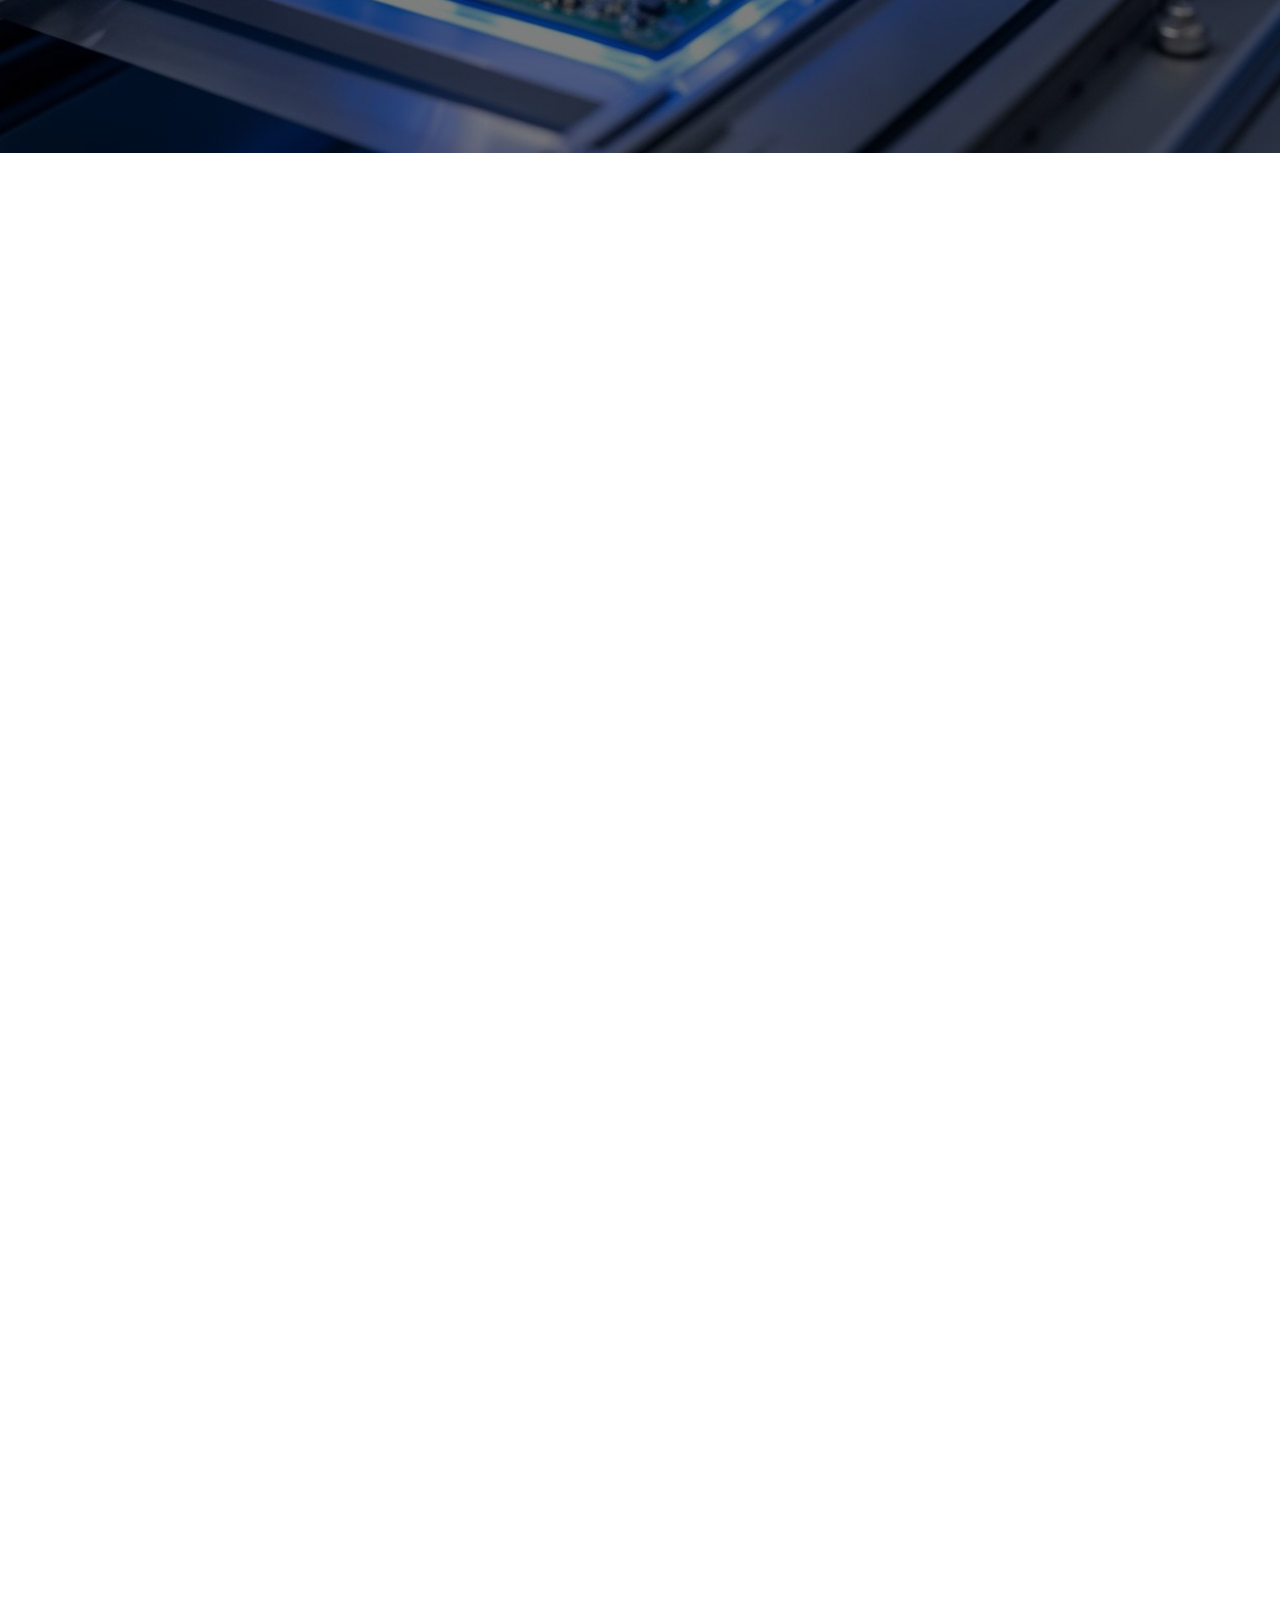
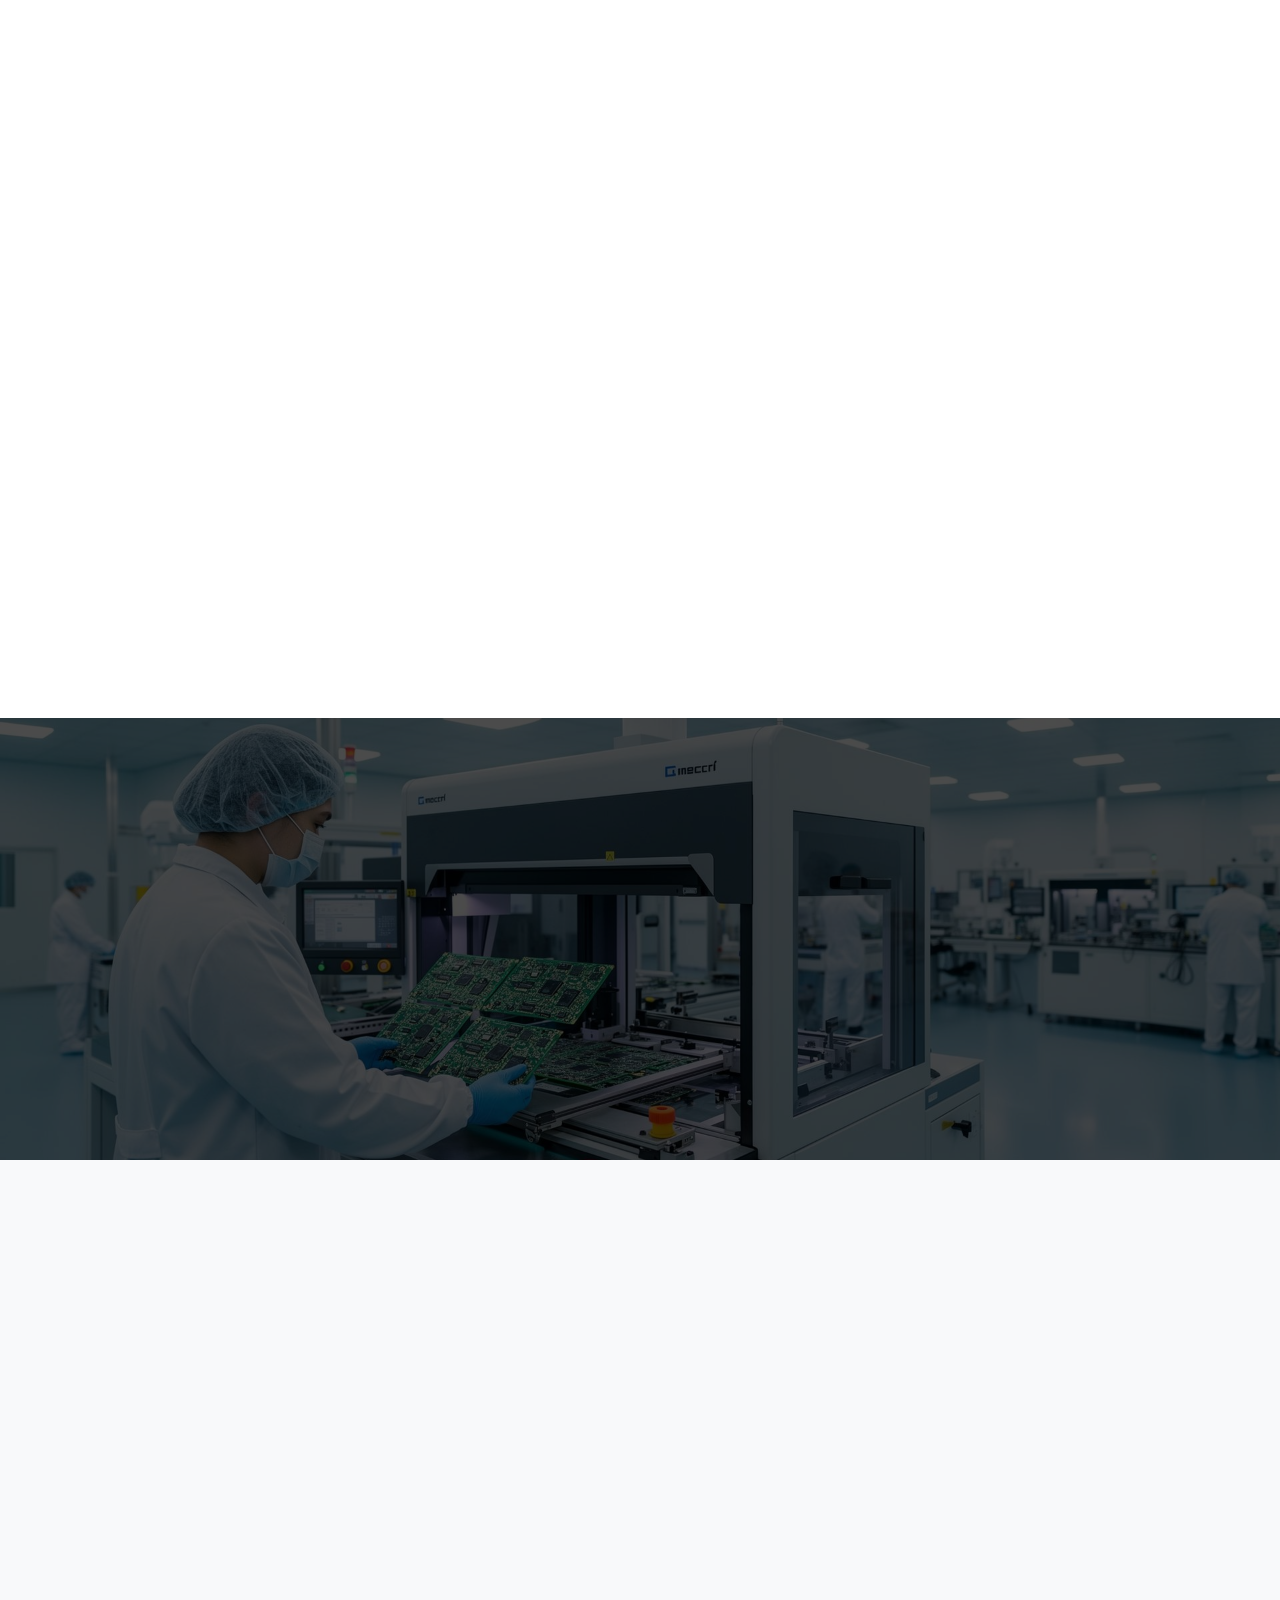
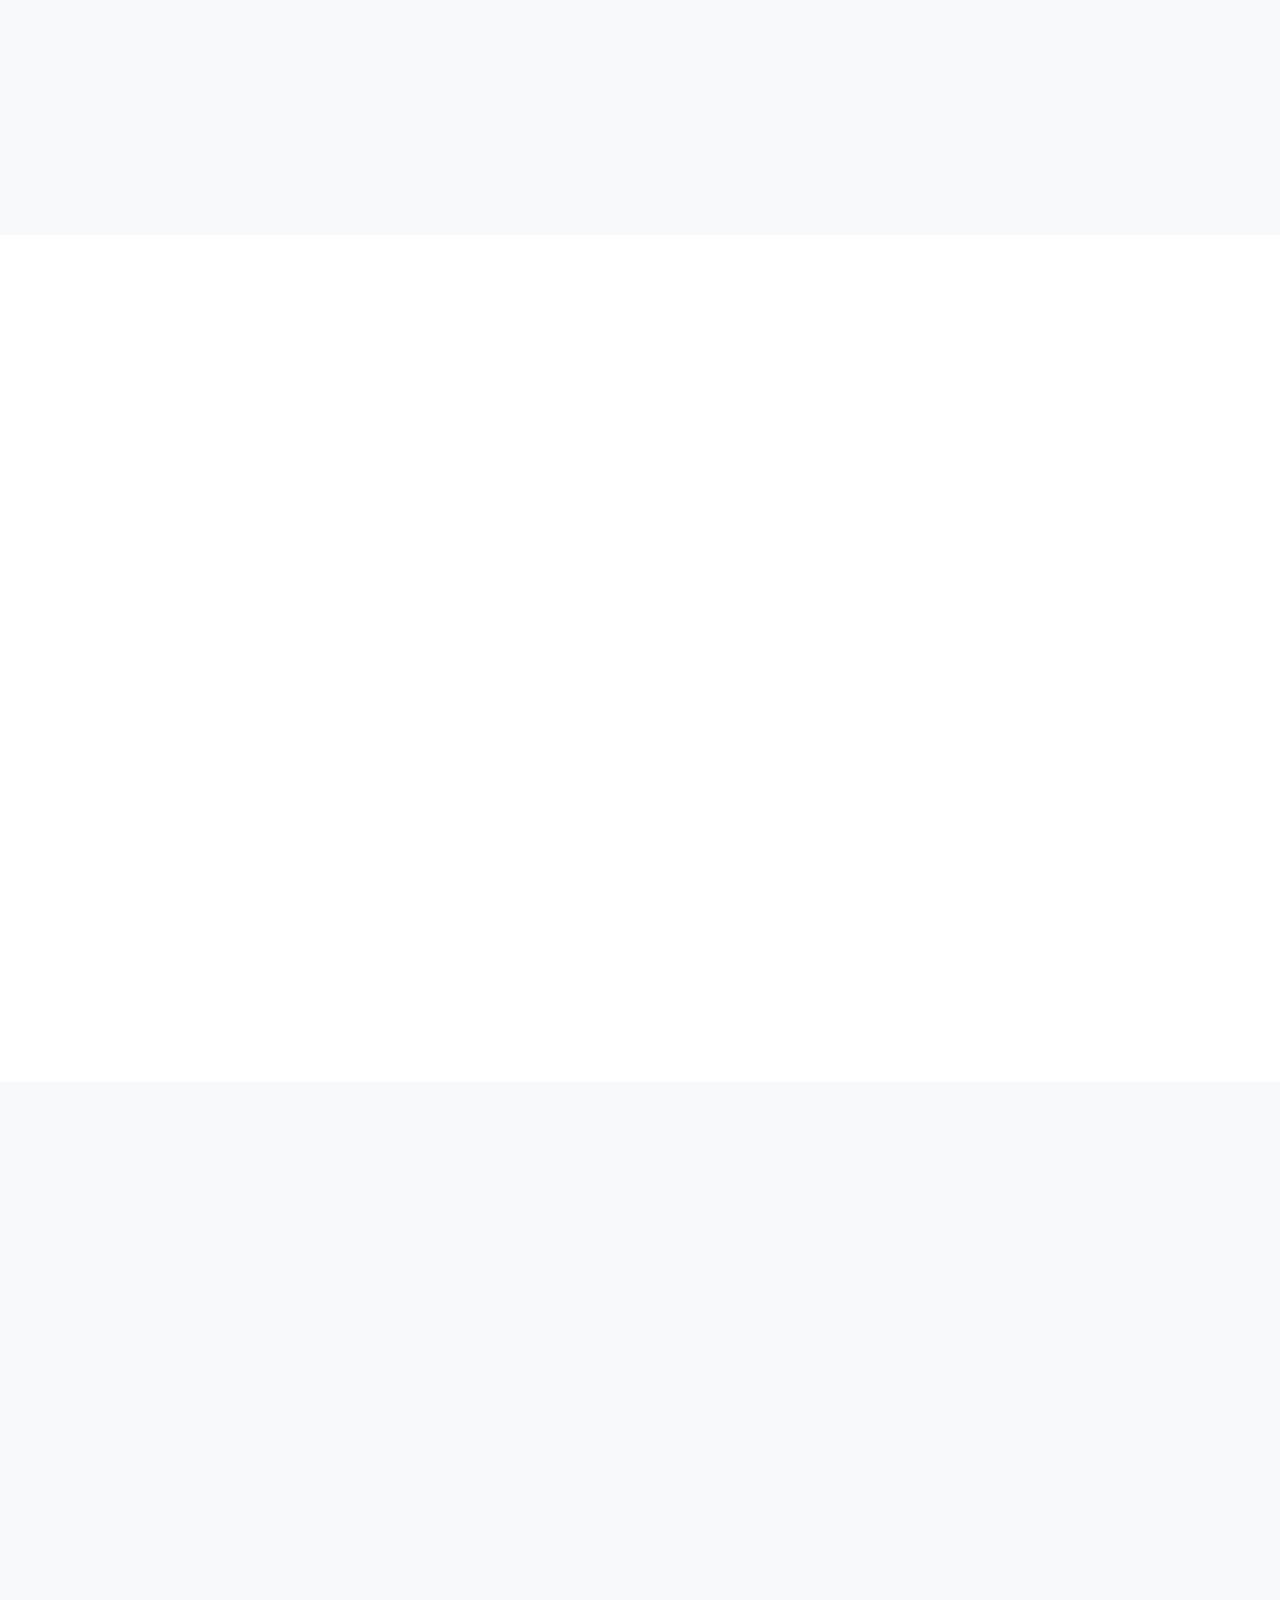
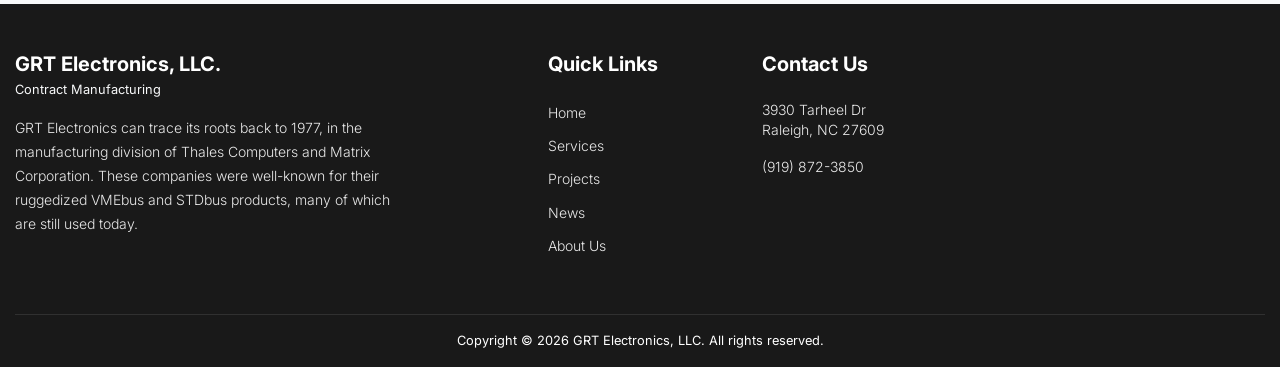
==== commit 14c562ea: "update the code contact and news page" ====
--- a/index.html
+++ b/index.html
@@ -59,12 +59,12 @@
         </button>
         <div class="collapse navbar-collapse" id="navbarNav">
           <ul class="navbar-nav mx-auto">
-            <li class="nav-item active"><a class="nav-link" href="#">Home</a></li>
+            <li class="nav-item active"><a class="nav-link" href="/">Home</a></li>
             <li class="nav-item"><a class="nav-link" href="#">Services <i class="fa fa-angle-down"></i></a></li>
             <li class="nav-item"><a class="nav-link" href="#">Products <i class="fa fa-angle-down"></i></a></li>
             <li class="nav-item"><a class="nav-link" href="#">Projects <i class="fa fa-angle-down"></i></a></li>
-            <li class="nav-item"><a class="nav-link" href="#">About Us</a></li>
-            <li class="nav-item"><a class="nav-link" href="#">Contact</a></li>
+            <li class="nav-item"><a class="nav-link" href="/about.html">About Us</a></li>
+            <li class="nav-item"><a class="nav-link" href="/contact.html">Contact</a></li>
           </ul>
           <div class="form-inline mt-2 mt-lg-0">
             <a href="#" class="btn btn-success btn-sm px-4 py-2 font-weight-bold shadow-sm custom-btn">Request
@@ -163,9 +163,7 @@
       <div class="container">
         <div class="section-header">
           <h2 class="font-weight-bold text-success mb-5" data-aos="fade-up" data-aos-duration="1000">
-            Trusted
-            By
-            Industry Leaders</h2>
+            Trusted By Industry Leaders</h2>
         </div>
         <div class="partners-slider" data-aos="fade-up" data-aos-duration="1000">
           <div class="partner-item">
@@ -602,7 +600,7 @@
             <li><a href="#" class="text-white ">Home</a></li>
             <li><a href="#" class="text-white  ">Services</a></li>
             <li><a href="#" class="text-white ">Projects</a></li>
-            <li><a href="#" class="text-white  ">Equipment</a></li>
+            <li><a href="/news.html" class="text-white  ">News</a></li>
             <li><a href="#" class="text-white ">About Us</a></li>
           </ul>
         </div>
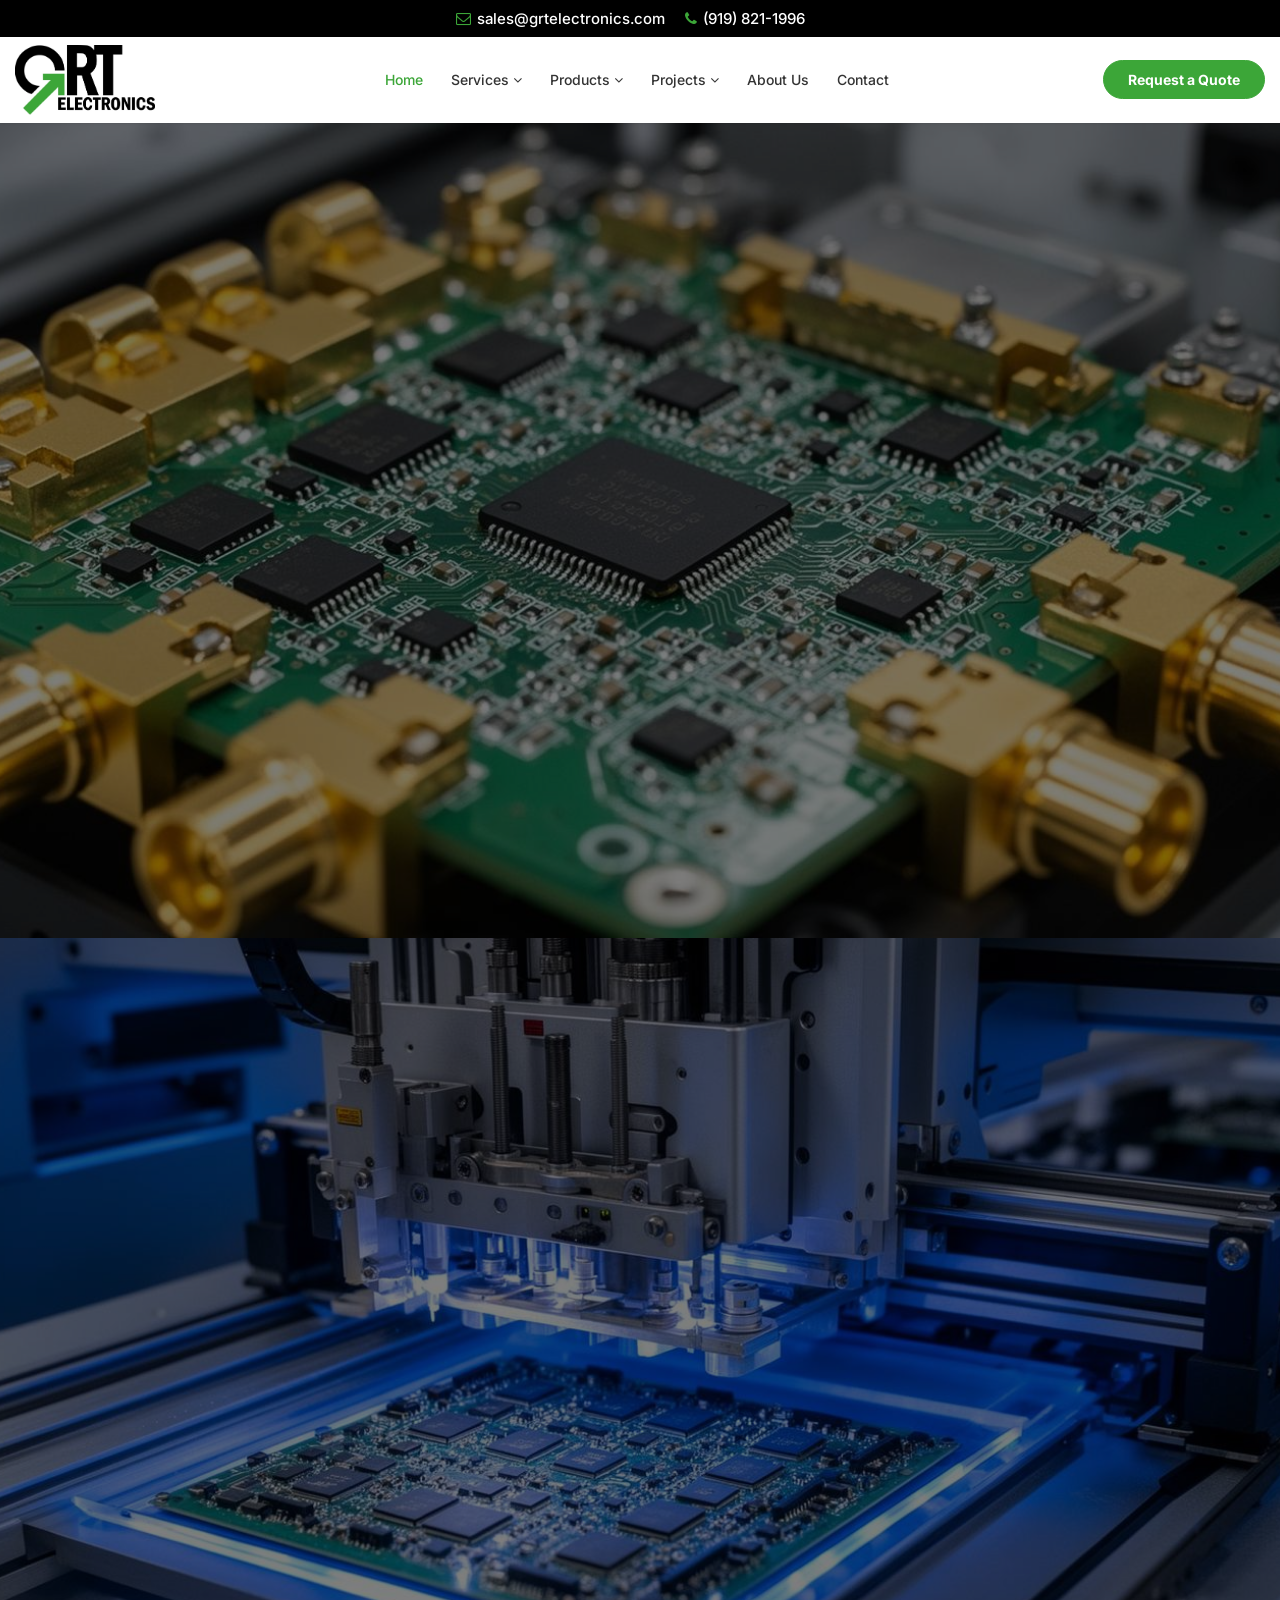
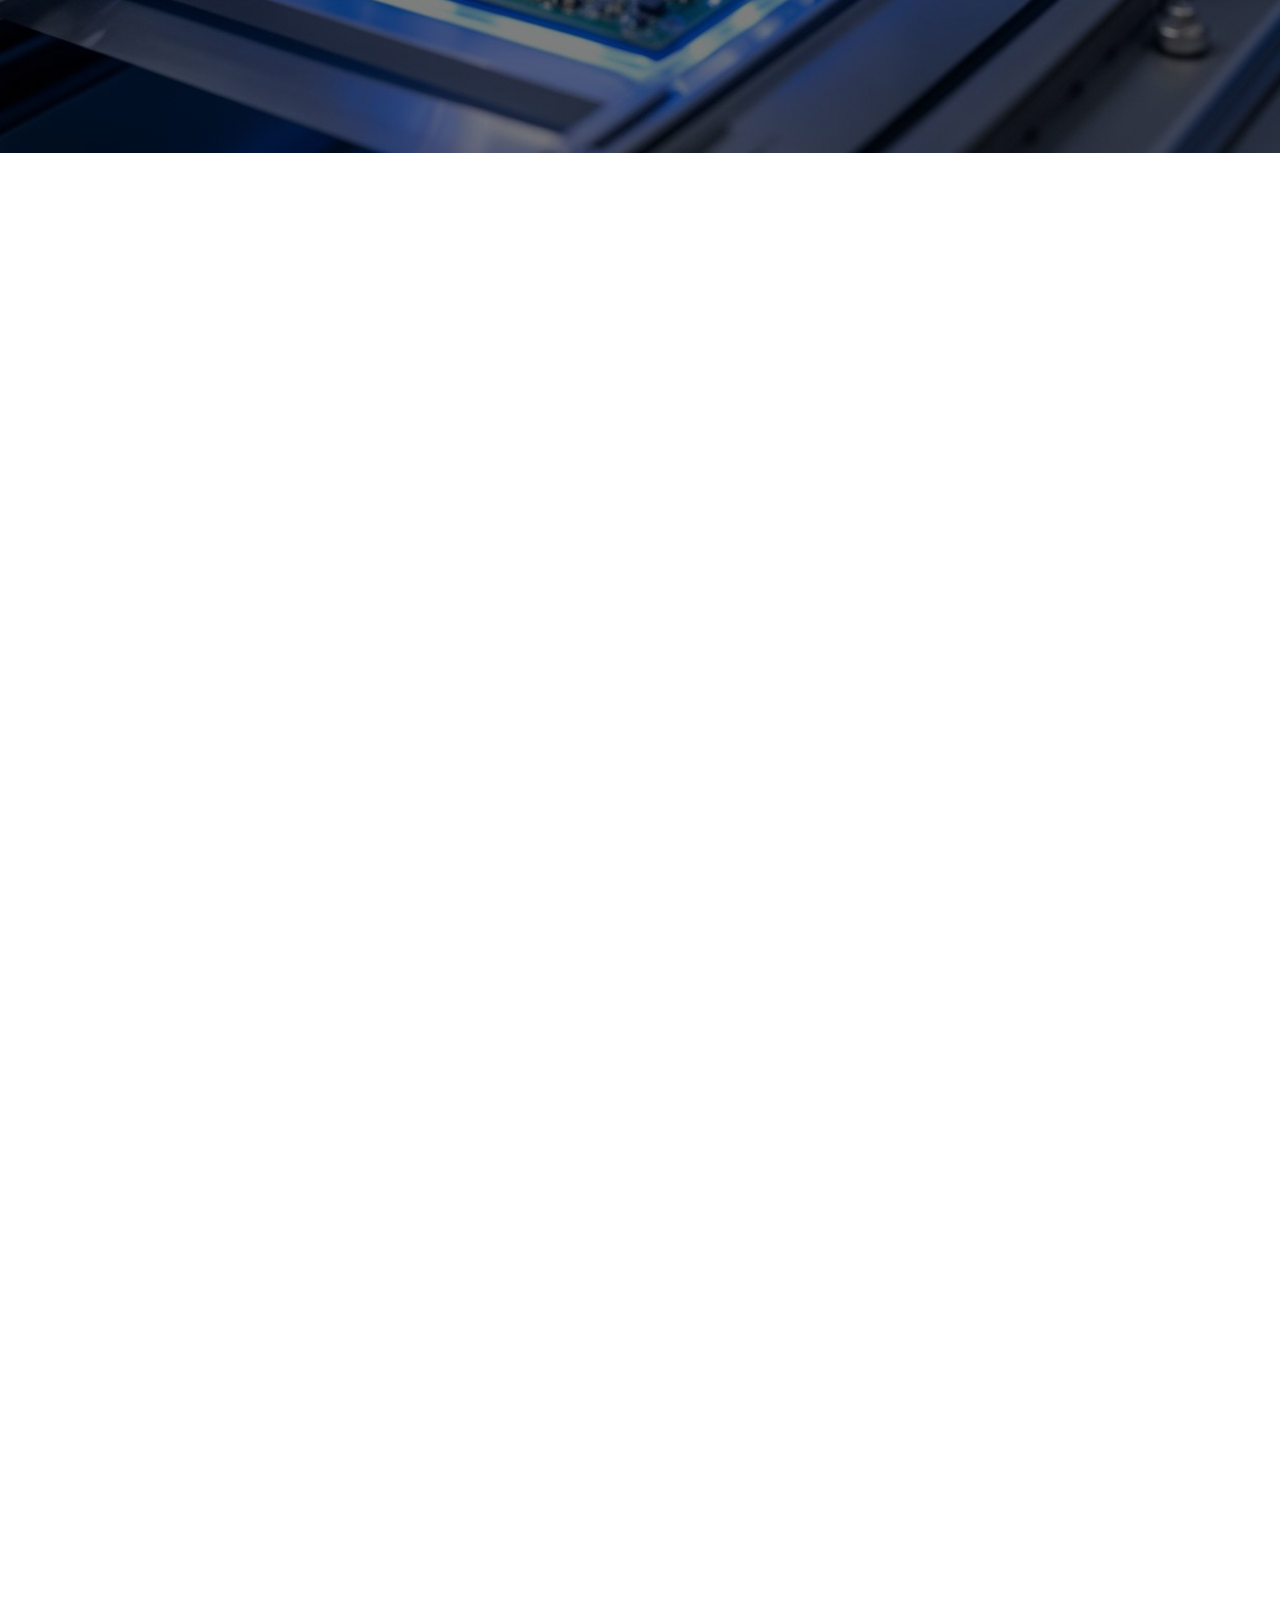
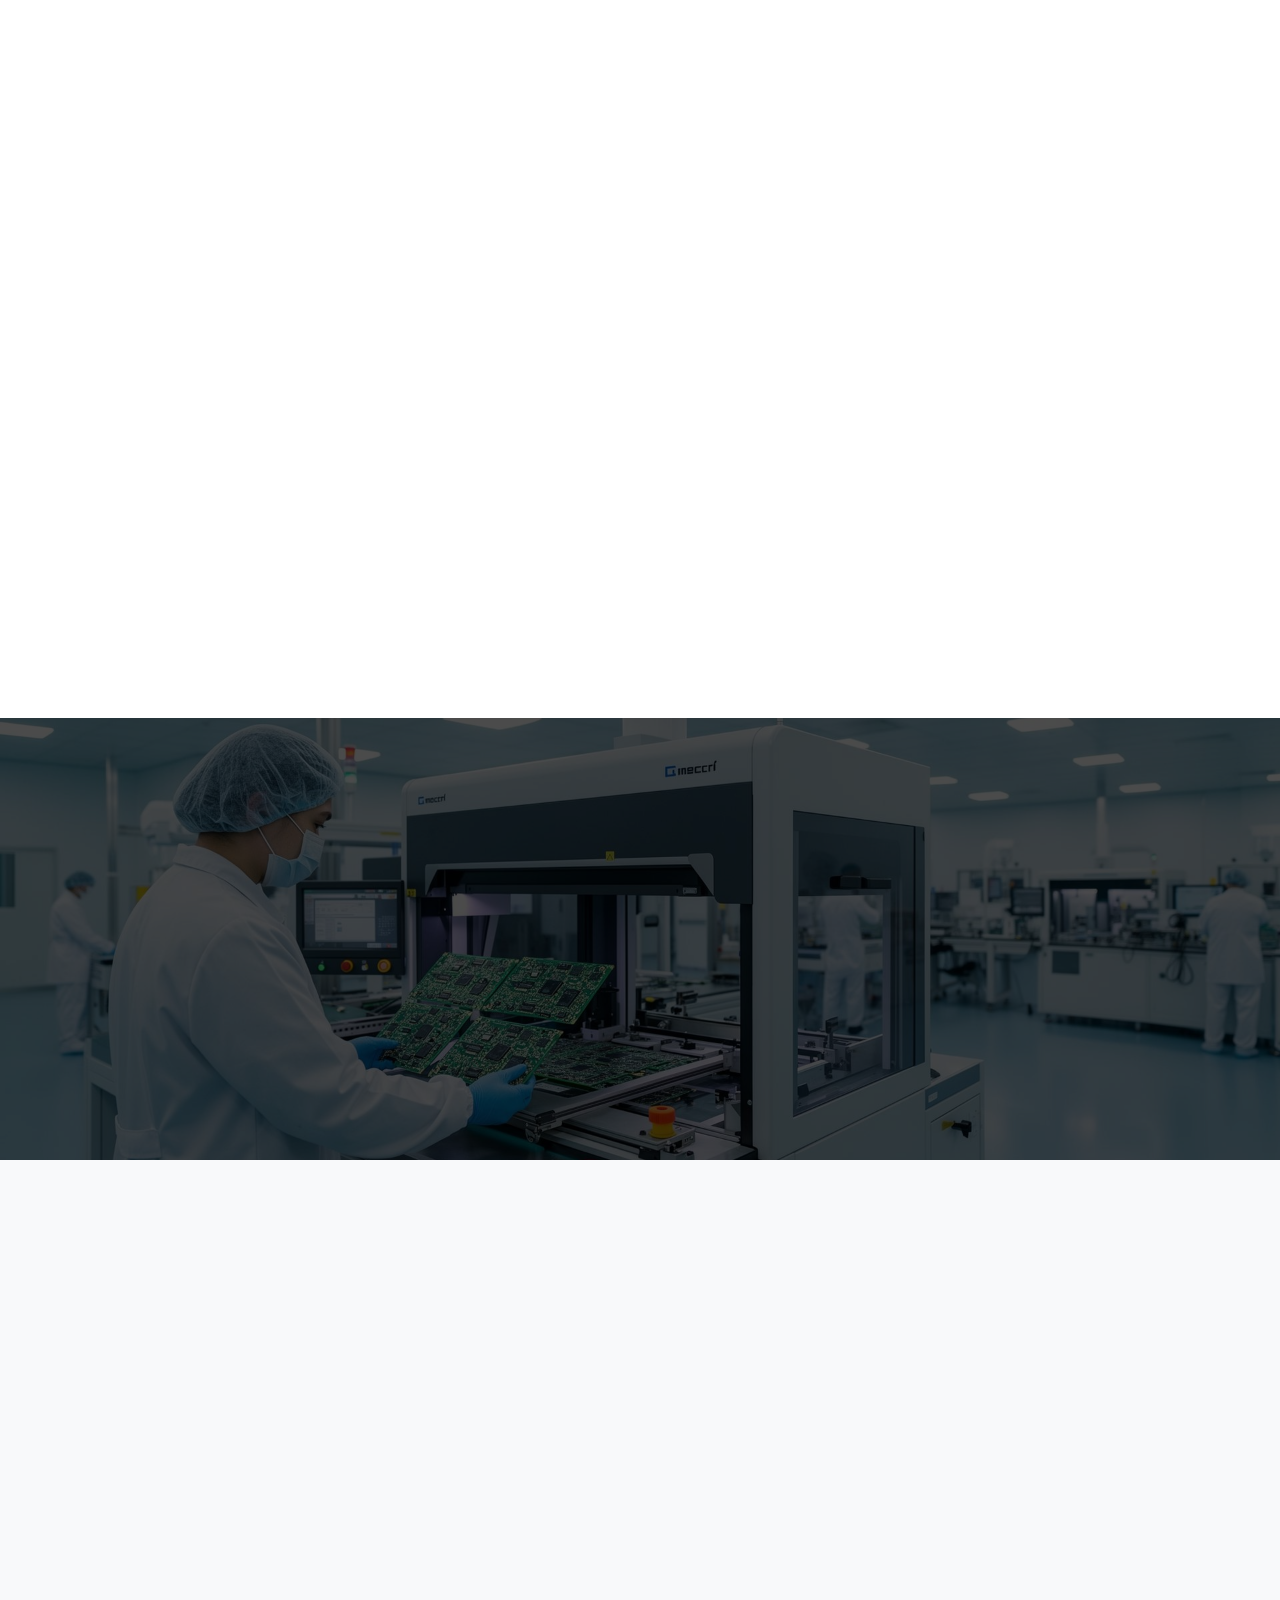
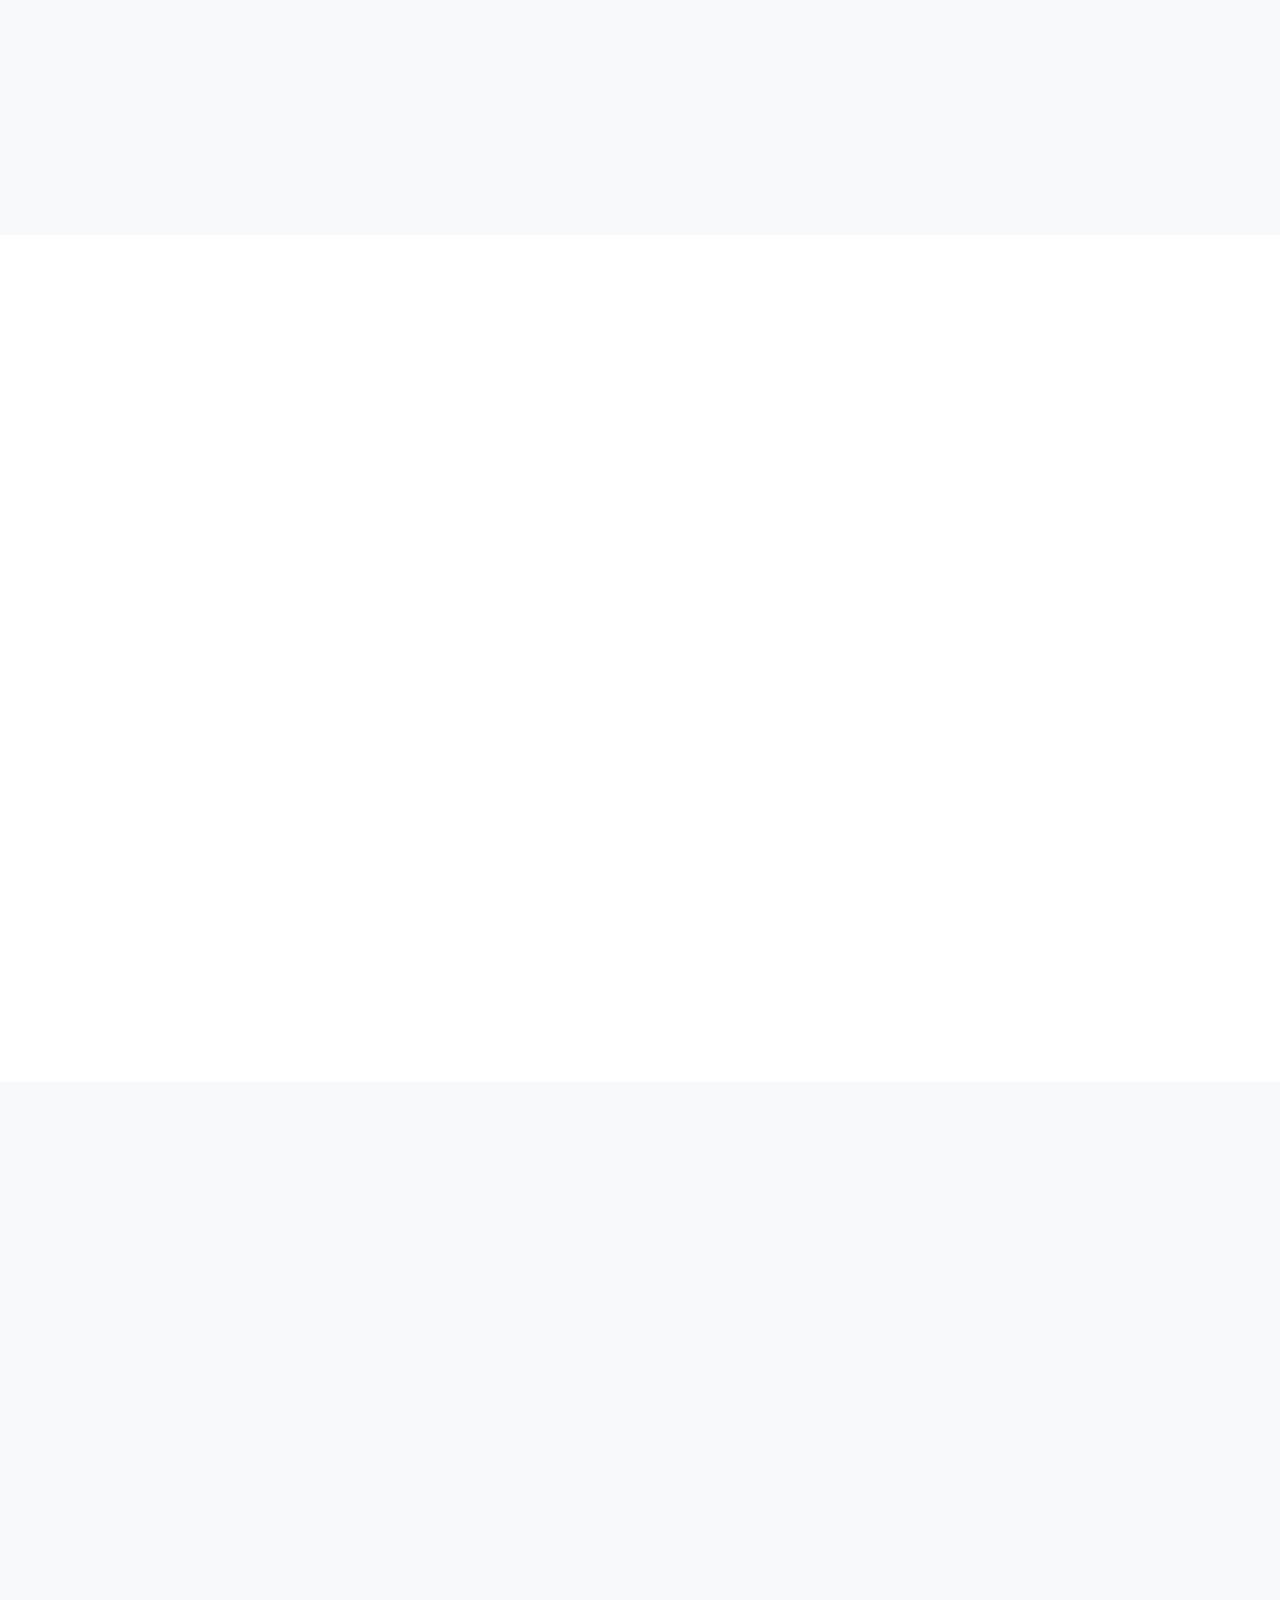
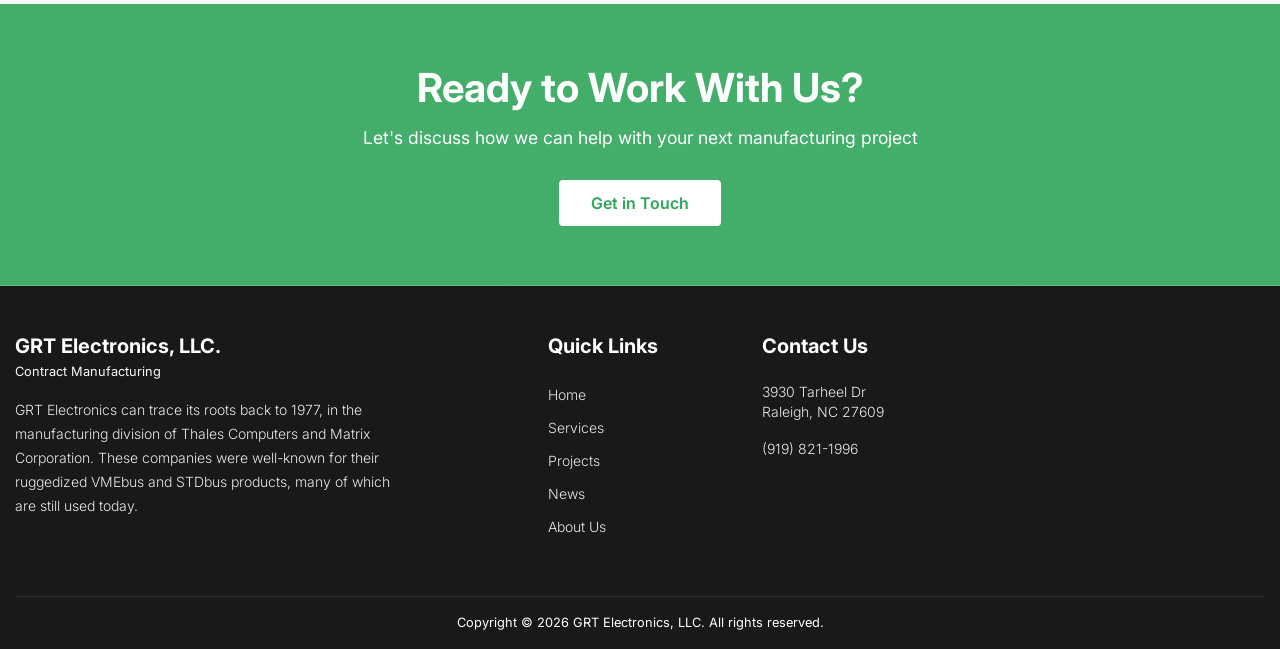
==== commit 34595125: "update the changes" ====
--- a/index.html
+++ b/index.html
@@ -36,10 +36,10 @@
           <div class="col-md-12 topbar_left_side">
             <ul class="d-flex justify-content-start">
               <li>
-                <a href="#"><i class="fa fa-envelope-o" aria-hidden="true"></i> sales@grtelectronics.com</a>
+                <a href="mailto:sales@grtelectronics.com"><i class="fa fa-envelope-o" aria-hidden="true"></i> sales@grtelectronics.com</a>
               </li>
               <li>
-                <a href="#"><i class="fa fa-phone" aria-hidden="true"></i> (919) 821-1996</a>
+                <a href="tel:+19198211996"><i class="fa fa-phone" aria-hidden="true"></i> (919) 821-1996</a>
               </li>
             </ul>
           </div>
@@ -60,14 +60,14 @@
         <div class="collapse navbar-collapse" id="navbarNav">
           <ul class="navbar-nav mx-auto">
             <li class="nav-item active"><a class="nav-link" href="/">Home</a></li>
-            <li class="nav-item"><a class="nav-link" href="#">Services <i class="fa fa-angle-down"></i></a></li>
-            <li class="nav-item"><a class="nav-link" href="#">Products <i class="fa fa-angle-down"></i></a></li>
-            <li class="nav-item"><a class="nav-link" href="#">Projects <i class="fa fa-angle-down"></i></a></li>
+            <li class="nav-item"><a class="nav-link" href="/services.html">Services <i class="fa fa-angle-down"></i></a></li>
+            <li class="nav-item"><a class="nav-link" href="/products.html">Products <i class="fa fa-angle-down"></i></a></li>
+            <li class="nav-item"><a class="nav-link" href="/projects.html">Projects <i class="fa fa-angle-down"></i></a></li>
             <li class="nav-item"><a class="nav-link" href="/about.html">About Us</a></li>
             <li class="nav-item"><a class="nav-link" href="/contact.html">Contact</a></li>
           </ul>
           <div class="form-inline mt-2 mt-lg-0">
-            <a href="#" class="btn btn-success btn-sm px-4 py-2 font-weight-bold shadow-sm custom-btn">Request
+            <a href="/contact.html" class="btn btn-success btn-sm px-4 py-2 font-weight-bold shadow-sm custom-btn">Request
               a
               Quote</a>
           </div>
@@ -89,8 +89,8 @@
               <h1 class="font-weight-bold display-4 mb-3">PCB Assembly & Mechanical Control Assembly</h1>
               <p class="lead">More than 40 years experience building PCB assembly and mechanical control assemblies</p>
               <div class="mt-4 pt-2">
-                <a href="#" class="btn btn-success px-4 py-2 font-weight-bold shadow-sm custom-btn mr-3">Get a Quote</a>
-                <a href="#" class="btn btn-outline-light px-4 py-2 font-weight-bold shadow-sm custom-btn">View
+                <a href="/contact.html" class="btn btn-success px-4 py-2 font-weight-bold shadow-sm custom-btn mr-3">Get a Quote</a>
+                <a href="/services.html" class="btn btn-outline-light px-4 py-2 font-weight-bold shadow-sm custom-btn">View
                   Services</a>
               </div>
             </div>
@@ -580,6 +580,12 @@
 
   </div>
   <!-- End body content -->
+      <!-- CTA Section -->
+    <section class="cta-section" id="contact">
+        <h2>Ready to Work With Us?</h2>
+        <p>Let's discuss how we can help with your next manufacturing project</p>
+        <a href="/contact.html" class="cta-button-white">Get in Touch</a>
+    </section>
 
   <!-- Start footer -->
   <footer id="footer" class="text-white pt-5">
@@ -597,11 +603,11 @@
         <div class="col-md-2 offset-md-1 mb-4">
           <h5 class="font-weight-bold text-white mb-4">Quick Links</h5>
           <ul class="list-unstyled small footer-links" style="line-height:1.8;">
-            <li><a href="#" class="text-white ">Home</a></li>
-            <li><a href="#" class="text-white  ">Services</a></li>
-            <li><a href="#" class="text-white ">Projects</a></li>
+            <li><a href="/index.html" class="text-white ">Home</a></li>
+            <li><a href="/services.html" class="text-white  ">Services</a></li>
+            <li><a href="/projects.html" class="text-white ">Projects</a></li>
             <li><a href="/news.html" class="text-white  ">News</a></li>
-            <li><a href="#" class="text-white ">About Us</a></li>
+            <li><a href="/about.html" class="text-white ">About Us</a></li>
           </ul>
         </div>
 
@@ -611,7 +617,7 @@
             <address>
               3930 Tarheel Dr <br>Raleigh, NC 27609
             </address>
-            <p class="text-light mb-0"><a href="tel: (919) 872-3850">(919) 872-3850</a></p>
+            <p class="text-light mb-0"><a href="tel: (919) 821-1996">(919) 821-1996</a></p>
           </div>
         </div>
         <div class="col-md-3 mb-4 text-center">
--- a/assets/css/style.css
+++ b/assets/css/style.css
@@ -1,8 +1,7 @@
 body,
 html {
   font-size: 16px;
-  line-height: 20px;
-  overflow-x: hidden;
+  line-height: 20px;  
 }
 
 body * {
@@ -33,7 +32,8 @@
 h5,
 h6 {
   margin-top: 0;
-  color: #020202;
+  color: #2fa55a;
+  font-weight: 700;
 }
 
 img {
@@ -53,6 +53,44 @@
 body {
   /* font-family: "Figtree", sans-serif; */
   font-family: "Inter", sans-serif;
+}
+
+.hero {
+  background: linear-gradient(rgba(0, 0, 0, 0.5), rgba(0, 0, 0, 0.5)), url('https://via.placeholder.com/1920x500?text=About+Us+Hero');
+  background-size: cover;
+  background-position: center;
+  height: 500px;
+  display: flex;
+  align-items: center;
+  justify-content: center;
+  text-align: center;
+  color: white;
+  /* padding: 2rem; */
+}
+
+.hero-content {
+  width: 100%;
+  height: 100%;
+  display: flex;
+  flex-direction: column;
+  align-items: center;
+  justify-content: center;
+  background: #00000094;
+  padding: 0;
+}
+
+.hero-content h1 {
+  font-size: 3.5rem;
+  margin-bottom: 1rem;
+  font-weight: 700;
+  animation: fadeInUp 1s ease-out;
+  color: #fff;
+}
+
+.hero-content p {
+  font-size: 1.2rem;
+  margin-bottom: 2rem;
+  animation: fadeInUp 1s ease-out 0.2s backwards;
 }
 
 .text-success {
@@ -539,4 +577,145 @@
 
 .blog-grid .card-img-top {
   border-radius: 12px;
-}+}
+
+/*//////////////////////////////////////*/
+/* modal popup style start from here ///*/
+/*//////////////////////////////////////*/
+.popup-overlay {
+  position: fixed;
+  top: 0;
+  left: 0;
+  width: 100%;
+  height: 100%;
+  background: rgba(0, 0, 0, 0.6);
+  display: none;
+  justify-content: center;
+  align-items: center;
+}
+
+.popup-box {
+  background: #fff;
+  padding: 30px;
+  border-radius: 10px;
+  transform: scale(0.7);
+  opacity: 0;
+  transition: all 0.3s ease;
+  width: 450px;
+  text-align: center;
+  position: relative;
+  height: 320px;
+  margin: auto;
+  top: 25%;
+}
+
+.popup-box.active {
+  transform: scale(1);
+  opacity: 1;
+}
+
+.close-popup {
+  position: absolute;
+  top: 10px;
+  right: 15px;
+  cursor: pointer;
+  font-size: 20px;
+}
+
+.stats {
+  background-color: #000;
+  color: white;
+  padding: 60px 20px;
+}
+
+.stats .section-title {
+  margin-bottom: 2rem;
+}
+
+.stats-container {
+  max-width: 1200px;
+  margin: 0 auto;
+  display: grid;
+  grid-template-columns: repeat(auto-fit, minmax(250px, 1fr));
+  gap: 2rem;
+}
+
+.stat-card {
+  background: rgba(255, 255, 255, 0.05);
+  padding: 2rem;
+  border-radius: 8px;
+  border-left: 4px solid #2fa55a;
+  text-align: center;
+  opacity: 0;
+  animation: fadeInUp 0.8s ease-out forwards;
+}
+
+.stat-card:nth-child(2) {
+  animation-delay: 0.1s;
+}
+
+.stat-card:nth-child(3) {
+  animation-delay: 0.2s;
+}
+
+.stat-card:nth-child(4) {
+  animation-delay: 0.3s;
+}
+
+.stat-number {
+  font-size: 2.5rem;
+  font-weight: bold;
+  color: #2fa55a;
+  margin-bottom: 0.5rem;
+}
+
+.stat-label {
+  font-size: 1rem;
+  color: #ccc;
+}
+
+
+    /* CTA Section */
+    .cta-section {
+        background: linear-gradient(rgba(47, 165, 90, 0.9), rgba(47, 165, 90, 0.9)), url('https://via.placeholder.com/1920x400?text=CTA');
+        background-size: cover;
+        background-position: center;
+        padding: 60px 20px;
+        text-align: center;
+        color: white;
+    }
+
+    .cta-section h2 {
+        font-size: 2.5rem;
+        margin-bottom: 1rem;
+        animation: fadeInUp 0.8s ease-out;
+        color: white;
+    }
+
+    .cta-section p {
+        font-size: 1.1rem;
+        margin-bottom: 2rem;
+        animation: fadeInUp 0.8s ease-out 0.2s backwards;
+    }
+
+    .cta-button-white {
+        background-color: white;
+        color: #2fa55a;
+        padding: 0.8rem 2rem;
+        border: none;
+        border-radius: 4px;
+        cursor: pointer;
+        font-size: 1rem;
+        font-weight: 600;
+        transition: background-color 0.3s;
+        text-decoration: none;
+        display: inline-block;
+        animation: fadeInUp 0.8s ease-out 0.4s backwards;
+        transition: 0.3s;
+    }
+
+    .cta-button-white:hover {
+        background-color: #f0f0f0;
+        transform: translate(0px, -10px);
+
+    }
